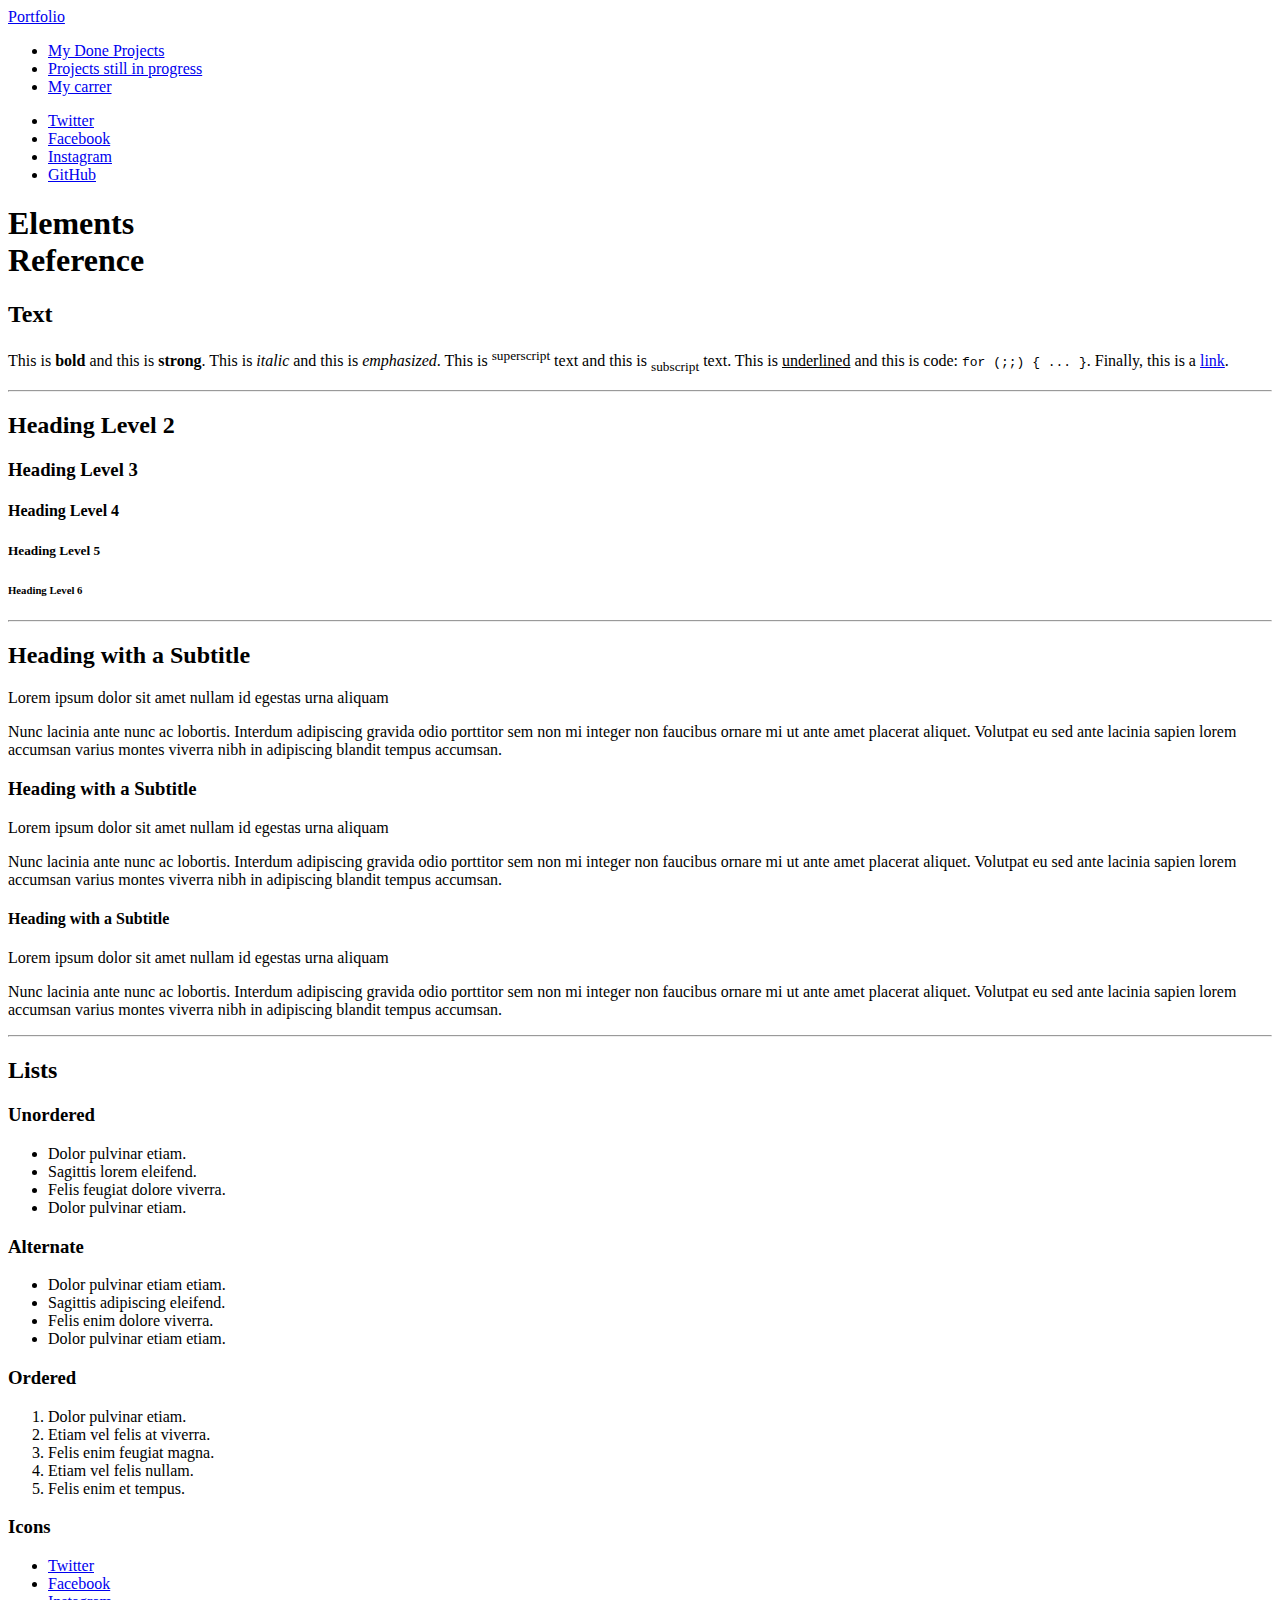
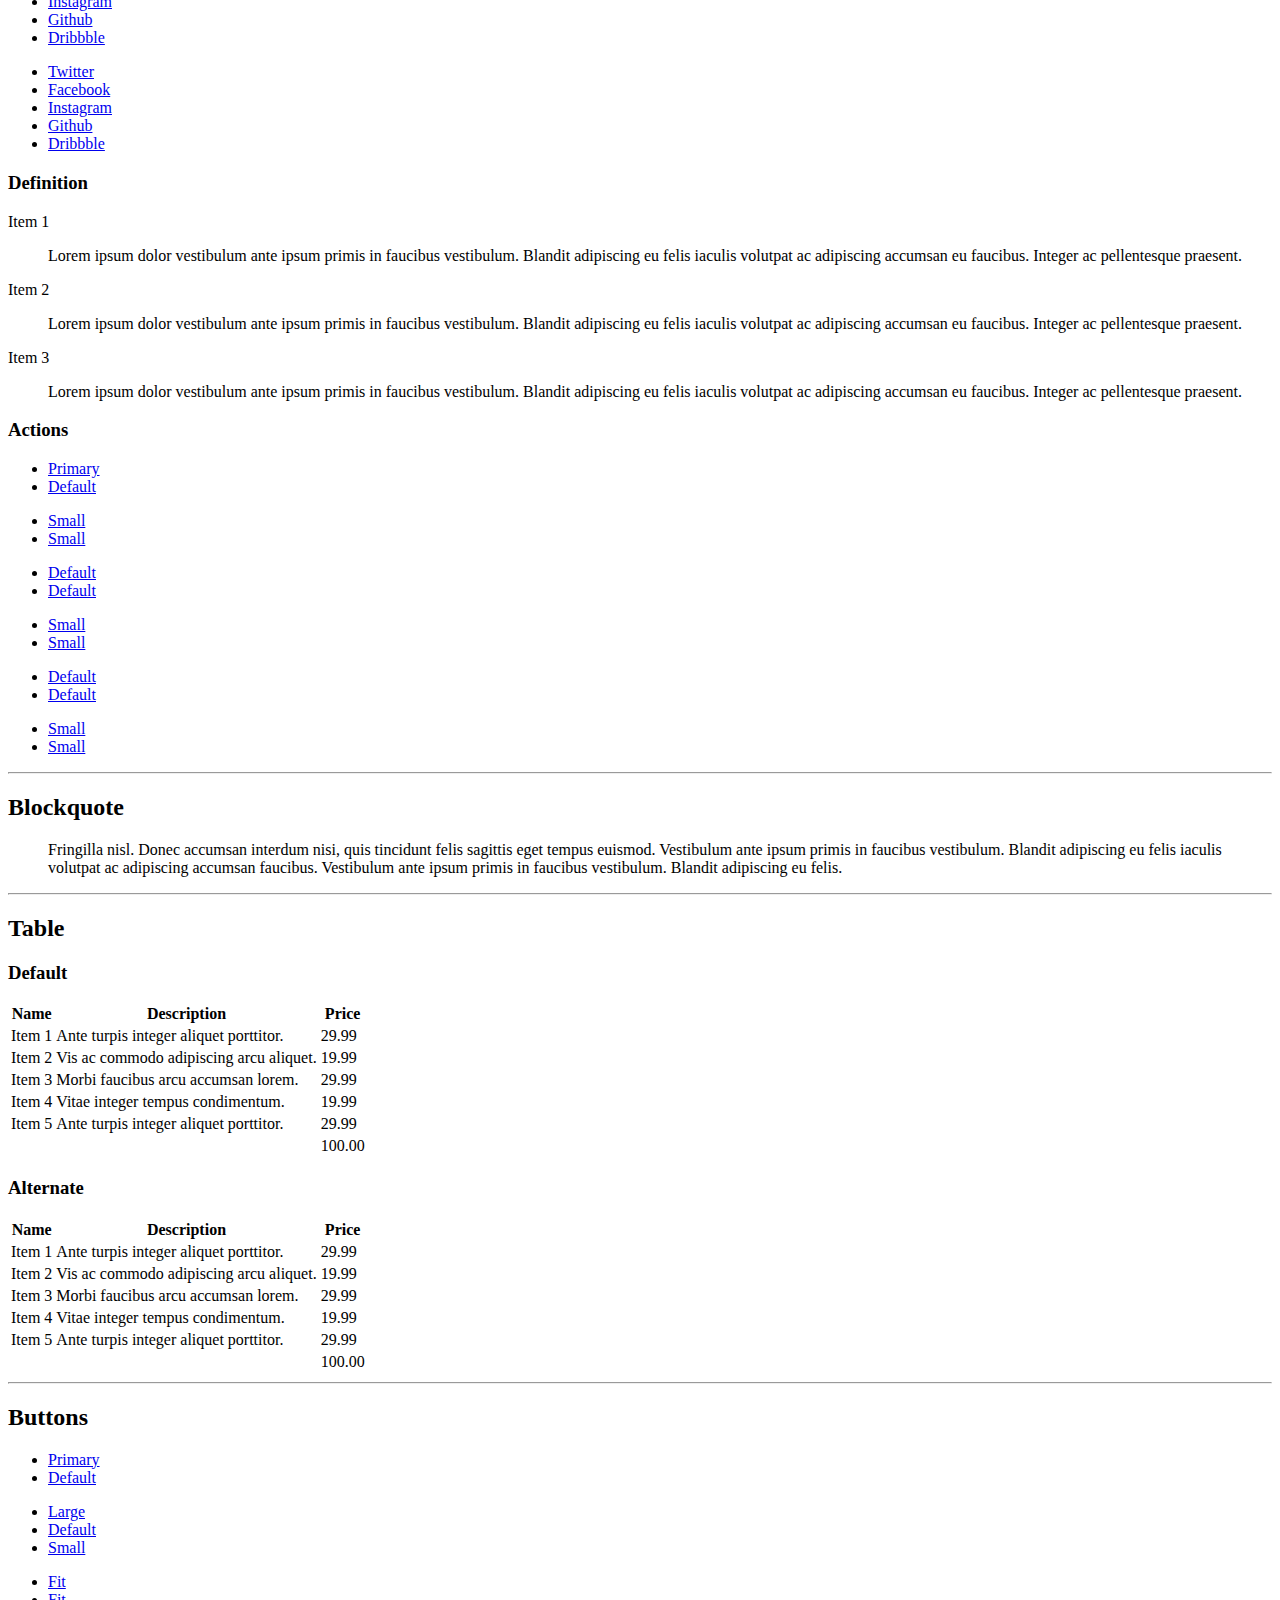
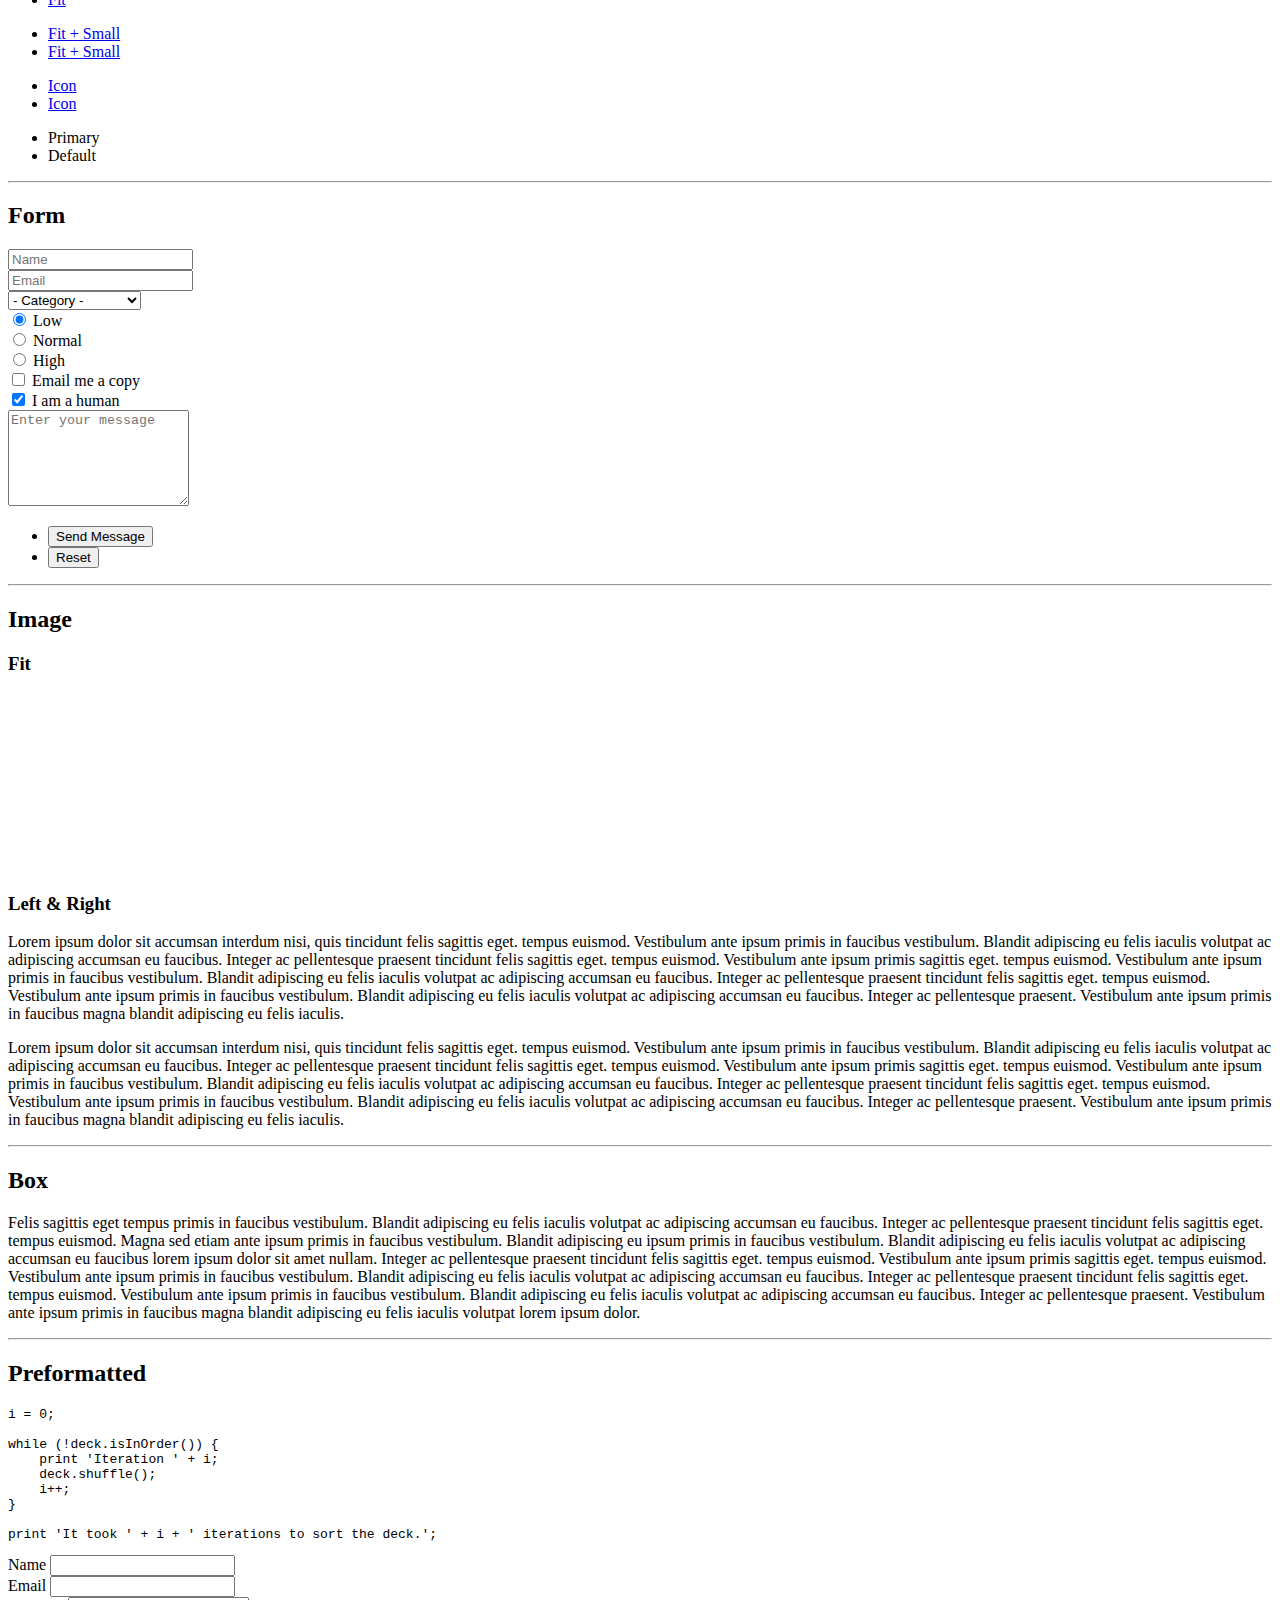
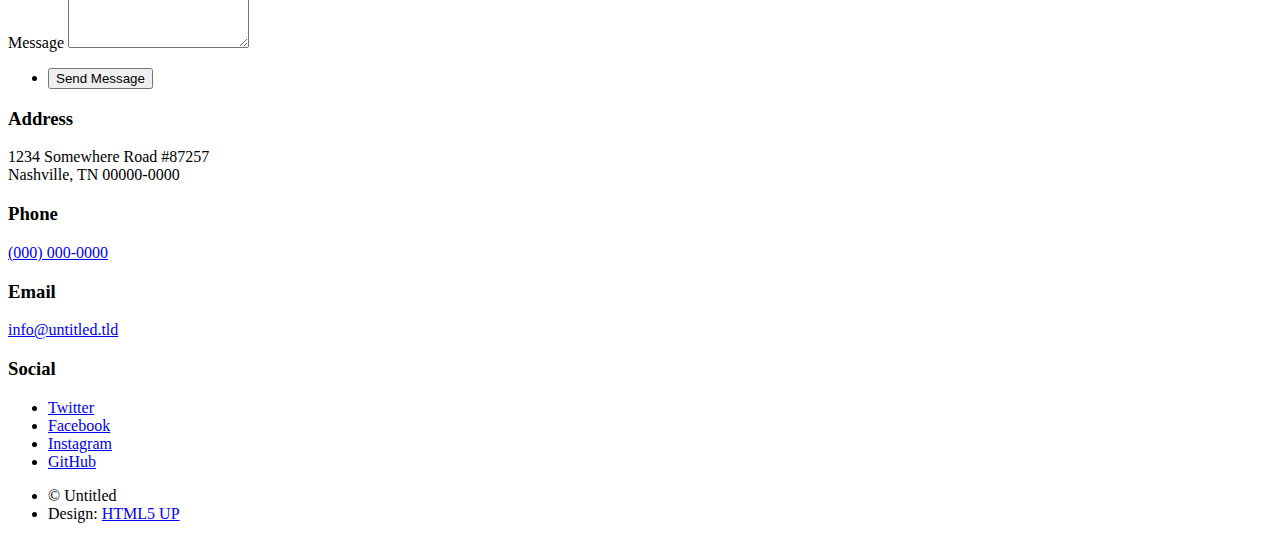
==== elements.html @ ae5d68a0 "11/18/2021" ====
<!DOCTYPE HTML>
<!--
	Massively by HTML5 UP
	html5up.net | @ajlkn
	Free for personal and commercial use under the CCA 3.0 license (html5up.net/license)
-->
<html>
	<head>
		<title>Elements Reference - Massively by HTML5 UP</title>
		<meta charset="utf-8" />
		<meta name="viewport" content="width=device-width, initial-scale=1, user-scalable=no" />
		<link rel="stylesheet" href="assets/css/main.css" />
		<noscript><link rel="stylesheet" href="assets/css/noscript.css" /></noscript>
	</head>
	<body class="is-preload">

		<!-- Wrapper -->
			<div id="wrapper">

				<!-- Header -->
					<header id="header">
						<a href="index.html" class="logo">Portfolio</a>
					</header>

				<!-- Nav -->
					<nav id="nav">
						<ul class="links">
							<li><a href="index.html">My Done Projects</a></li>
							<li><a href="generic.html">Projects still in progress</a></li>
							<li class="active"><a href="elements.html">My carrer</a></li>
						</ul>
						<ul class="icons">
							<li><a href="#" class="icon brands fa-twitter"><span class="label">Twitter</span></a></li>
							<li><a href="#" class="icon brands fa-facebook-f"><span class="label">Facebook</span></a></li>
							<li><a href="#" class="icon brands fa-instagram"><span class="label">Instagram</span></a></li>
							<li><a href="#" class="icon brands fa-github"><span class="label">GitHub</span></a></li>
						</ul>
					</nav>

				<!-- Main -->
					<div id="main">

						<!-- Post -->
							<section class="post">
								<header class="major">
									<h1>Elements<br />
									Reference</h1>
								</header>

								<!-- Text stuff -->
									<h2>Text</h2>
									<p>This is <b>bold</b> and this is <strong>strong</strong>. This is <i>italic</i> and this is <em>emphasized</em>.
									This is <sup>superscript</sup> text and this is <sub>subscript</sub> text.
									This is <u>underlined</u> and this is code: <code>for (;;) { ... }</code>.
									Finally, this is a <a href="#">link</a>.</p>
									<hr />
									<h2>Heading Level 2</h2>
									<h3>Heading Level 3</h3>
									<h4>Heading Level 4</h4>
									<h5>Heading Level 5</h5>
									<h6>Heading Level 6</h6>
									<hr />
									<header>
										<h2>Heading with a Subtitle</h2>
										<p>Lorem ipsum dolor sit amet nullam id egestas urna aliquam</p>
									</header>
									<p>Nunc lacinia ante nunc ac lobortis. Interdum adipiscing gravida odio porttitor sem non mi integer non faucibus ornare mi ut ante amet placerat aliquet. Volutpat eu sed ante lacinia sapien lorem accumsan varius montes viverra nibh in adipiscing blandit tempus accumsan.</p>
									<header>
										<h3>Heading with a Subtitle</h3>
										<p>Lorem ipsum dolor sit amet nullam id egestas urna aliquam</p>
									</header>
									<p>Nunc lacinia ante nunc ac lobortis. Interdum adipiscing gravida odio porttitor sem non mi integer non faucibus ornare mi ut ante amet placerat aliquet. Volutpat eu sed ante lacinia sapien lorem accumsan varius montes viverra nibh in adipiscing blandit tempus accumsan.</p>
									<header>
										<h4>Heading with a Subtitle</h4>
										<p>Lorem ipsum dolor sit amet nullam id egestas urna aliquam</p>
									</header>
									<p>Nunc lacinia ante nunc ac lobortis. Interdum adipiscing gravida odio porttitor sem non mi integer non faucibus ornare mi ut ante amet placerat aliquet. Volutpat eu sed ante lacinia sapien lorem accumsan varius montes viverra nibh in adipiscing blandit tempus accumsan.</p>

									<hr />

								<!-- Lists -->
									<h2>Lists</h2>
									<div class="row">
										<div class="col-6 col-12-small">

											<h3>Unordered</h3>
											<ul>
												<li>Dolor pulvinar etiam.</li>
												<li>Sagittis lorem eleifend.</li>
												<li>Felis feugiat dolore viverra.</li>
												<li>Dolor pulvinar etiam.</li>
											</ul>

											<h3>Alternate</h3>
											<ul class="alt">
												<li>Dolor pulvinar etiam etiam.</li>
												<li>Sagittis adipiscing eleifend.</li>
												<li>Felis enim dolore viverra.</li>
												<li>Dolor pulvinar etiam etiam.</li>
											</ul>

										</div>
										<div class="col-6 col-12-small">

											<h3>Ordered</h3>
											<ol>
												<li>Dolor pulvinar etiam.</li>
												<li>Etiam vel felis at viverra.</li>
												<li>Felis enim feugiat magna.</li>
												<li>Etiam vel felis nullam.</li>
												<li>Felis enim et tempus.</li>
											</ol>

											<h3>Icons</h3>
											<ul class="icons">
												<li><a href="#" class="icon brands fa-twitter"><span class="label">Twitter</span></a></li>
												<li><a href="#" class="icon brands fa-facebook-f"><span class="label">Facebook</span></a></li>
												<li><a href="#" class="icon brands fa-instagram"><span class="label">Instagram</span></a></li>
												<li><a href="#" class="icon brands fa-github"><span class="label">Github</span></a></li>
												<li><a href="#" class="icon brands fa-dribbble"><span class="label">Dribbble</span></a></li>
											</ul>
											<ul class="icons alt">
												<li><a href="#" class="icon brands alt fa-twitter"><span class="label">Twitter</span></a></li>
												<li><a href="#" class="icon brands alt fa-facebook-f"><span class="label">Facebook</span></a></li>
												<li><a href="#" class="icon brands alt fa-instagram"><span class="label">Instagram</span></a></li>
												<li><a href="#" class="icon brands alt fa-github"><span class="label">Github</span></a></li>
												<li><a href="#" class="icon brands alt fa-dribbble"><span class="label">Dribbble</span></a></li>
											</ul>

										</div>
									</div>
									<h3>Definition</h3>
									<dl>
										<dt>Item 1</dt>
										<dd>
											<p>Lorem ipsum dolor vestibulum ante ipsum primis in faucibus vestibulum. Blandit adipiscing eu felis iaculis volutpat ac adipiscing accumsan eu faucibus. Integer ac pellentesque praesent.</p>
										</dd>
										<dt>Item 2</dt>
										<dd>
											<p>Lorem ipsum dolor vestibulum ante ipsum primis in faucibus vestibulum. Blandit adipiscing eu felis iaculis volutpat ac adipiscing accumsan eu faucibus. Integer ac pellentesque praesent.</p>
										</dd>
										<dt>Item 3</dt>
										<dd>
											<p>Lorem ipsum dolor vestibulum ante ipsum primis in faucibus vestibulum. Blandit adipiscing eu felis iaculis volutpat ac adipiscing accumsan eu faucibus. Integer ac pellentesque praesent.</p>
										</dd>
									</dl>

									<h3>Actions</h3>
									<ul class="actions">
										<li><a href="#" class="button primary">Primary</a></li>
										<li><a href="#" class="button">Default</a></li>
									</ul>
									<ul class="actions small">
										<li><a href="#" class="button primary small">Small</a></li>
										<li><a href="#" class="button small">Small</a></li>
									</ul>
									<div class="row">
										<div class="col-6 col-12-small">
											<ul class="actions stacked">
												<li><a href="#" class="button primary">Default</a></li>
												<li><a href="#" class="button">Default</a></li>
											</ul>
										</div>
										<div class="col-6 col-12-small">
											<ul class="actions stacked">
												<li><a href="#" class="button primary small">Small</a></li>
												<li><a href="#" class="button small">Small</a></li>
											</ul>
										</div>
									</div>
									<div class="row">
										<div class="col-6 col-12-small">
											<ul class="actions stacked">
												<li><a href="#" class="button primary fit">Default</a></li>
												<li><a href="#" class="button fit">Default</a></li>
											</ul>
										</div>
										<div class="col-6 col-12-small">
											<ul class="actions stacked">
												<li><a href="#" class="button primary small fit">Small</a></li>
												<li><a href="#" class="button small fit">Small</a></li>
											</ul>
										</div>
									</div>

									<hr />

								<!-- Blockquote -->
									<h2>Blockquote</h2>
									<blockquote>Fringilla nisl. Donec accumsan interdum nisi, quis tincidunt felis sagittis eget tempus euismod. Vestibulum ante ipsum primis in faucibus vestibulum. Blandit adipiscing eu felis iaculis volutpat ac adipiscing accumsan faucibus. Vestibulum ante ipsum primis in faucibus vestibulum. Blandit adipiscing eu felis.</blockquote>

									<hr />

								<!-- Table -->
									<h2>Table</h2>

									<h3>Default</h3>
									<div class="table-wrapper">
										<table>
											<thead>
												<tr>
													<th>Name</th>
													<th>Description</th>
													<th>Price</th>
												</tr>
											</thead>
											<tbody>
												<tr>
													<td>Item 1</td>
													<td>Ante turpis integer aliquet porttitor.</td>
													<td>29.99</td>
												</tr>
												<tr>
													<td>Item 2</td>
													<td>Vis ac commodo adipiscing arcu aliquet.</td>
													<td>19.99</td>
												</tr>
												<tr>
													<td>Item 3</td>
													<td> Morbi faucibus arcu accumsan lorem.</td>
													<td>29.99</td>
												</tr>
												<tr>
													<td>Item 4</td>
													<td>Vitae integer tempus condimentum.</td>
													<td>19.99</td>
												</tr>
												<tr>
													<td>Item 5</td>
													<td>Ante turpis integer aliquet porttitor.</td>
													<td>29.99</td>
												</tr>
											</tbody>
											<tfoot>
												<tr>
													<td colspan="2"></td>
													<td>100.00</td>
												</tr>
											</tfoot>
										</table>
									</div>

									<h3>Alternate</h3>
									<div class="table-wrapper">
										<table class="alt">
											<thead>
												<tr>
													<th>Name</th>
													<th>Description</th>
													<th>Price</th>
												</tr>
											</thead>
											<tbody>
												<tr>
													<td>Item 1</td>
													<td>Ante turpis integer aliquet porttitor.</td>
													<td>29.99</td>
												</tr>
												<tr>
													<td>Item 2</td>
													<td>Vis ac commodo adipiscing arcu aliquet.</td>
													<td>19.99</td>
												</tr>
												<tr>
													<td>Item 3</td>
													<td> Morbi faucibus arcu accumsan lorem.</td>
													<td>29.99</td>
												</tr>
												<tr>
													<td>Item 4</td>
													<td>Vitae integer tempus condimentum.</td>
													<td>19.99</td>
												</tr>
												<tr>
													<td>Item 5</td>
													<td>Ante turpis integer aliquet porttitor.</td>
													<td>29.99</td>
												</tr>
											</tbody>
											<tfoot>
												<tr>
													<td colspan="2"></td>
													<td>100.00</td>
												</tr>
											</tfoot>
										</table>
									</div>

									<hr />

								<!-- Buttons -->
									<h2>Buttons</h2>
									<ul class="actions">
										<li><a href="#" class="button primary">Primary</a></li>
										<li><a href="#" class="button">Default</a></li>
									</ul>
									<ul class="actions">
										<li><a href="#" class="button primary large">Large</a></li>
										<li><a href="#" class="button">Default</a></li>
										<li><a href="#" class="button small">Small</a></li>
									</ul>
									<ul class="actions fit">
										<li><a href="#" class="button primary fit">Fit</a></li>
										<li><a href="#" class="button fit">Fit</a></li>
									</ul>
									<ul class="actions fit small">
										<li><a href="#" class="button primary fit small">Fit + Small</a></li>
										<li><a href="#" class="button fit small">Fit + Small</a></li>
									</ul>
									<ul class="actions">
										<li><a href="#" class="button primary icon solid fa-search">Icon</a></li>
										<li><a href="#" class="button icon solid fa-download">Icon</a></li>
									</ul>
									<ul class="actions">
										<li><span class="button primary disabled">Primary</span></li>
										<li><span class="button disabled">Default</span></li>
									</ul>

									<hr />

								<!-- Form -->
									<h2>Form</h2>

									<form method="post" action="#">
										<div class="row gtr-uniform">
											<div class="col-6 col-12-xsmall">
												<input type="text" name="demo-name" id="demo-name" value="" placeholder="Name" />
											</div>
											<div class="col-6 col-12-xsmall">
												<input type="email" name="demo-email" id="demo-email" value="" placeholder="Email" />
											</div>
											<!-- Break -->
											<div class="col-12">
												<select name="demo-category" id="demo-category">
													<option value="">- Category -</option>
													<option value="1">Manufacturing</option>
													<option value="1">Shipping</option>
													<option value="1">Administration</option>
													<option value="1">Human Resources</option>
												</select>
											</div>
											<!-- Break -->
											<div class="col-4 col-12-small">
												<input type="radio" id="demo-priority-low" name="demo-priority" checked>
												<label for="demo-priority-low">Low</label>
											</div>
											<div class="col-4 col-12-small">
												<input type="radio" id="demo-priority-normal" name="demo-priority">
												<label for="demo-priority-normal">Normal</label>
											</div>
											<div class="col-4 col-12-small">
												<input type="radio" id="demo-priority-high" name="demo-priority">
												<label for="demo-priority-high">High</label>
											</div>
											<!-- Break -->
											<div class="col-6 col-12-small">
												<input type="checkbox" id="demo-copy" name="demo-copy">
												<label for="demo-copy">Email me a copy</label>
											</div>
											<div class="col-6 col-12-small">
												<input type="checkbox" id="demo-human" name="demo-human" checked>
												<label for="demo-human">I am a human</label>
											</div>
											<!-- Break -->
											<div class="col-12">
												<textarea name="demo-message" id="demo-message" placeholder="Enter your message" rows="6"></textarea>
											</div>
											<!-- Break -->
											<div class="col-12">
												<ul class="actions">
													<li><input type="submit" value="Send Message" class="primary" /></li>
													<li><input type="reset" value="Reset" /></li>
												</ul>
											</div>
										</div>
									</form>

									<hr />

								<!-- Image -->
									<h2>Image</h2>

									<h3>Fit</h3>
									<span class="image fit"><img src="images/pic01.jpg" alt="" /></span>
									<div class="box alt">
										<div class="row gtr-50 gtr-uniform">
											<div class="col-4"><span class="image fit"><img src="images/pic02.jpg" alt="" /></span></div>
											<div class="col-4"><span class="image fit"><img src="images/pic03.jpg" alt="" /></span></div>
											<div class="col-4"><span class="image fit"><img src="images/pic04.jpg" alt="" /></span></div>
											<!-- Break -->
											<div class="col-4"><span class="image fit"><img src="images/pic04.jpg" alt="" /></span></div>
											<div class="col-4"><span class="image fit"><img src="images/pic02.jpg" alt="" /></span></div>
											<div class="col-4"><span class="image fit"><img src="images/pic03.jpg" alt="" /></span></div>
											<!-- Break -->
											<div class="col-4"><span class="image fit"><img src="images/pic03.jpg" alt="" /></span></div>
											<div class="col-4"><span class="image fit"><img src="images/pic04.jpg" alt="" /></span></div>
											<div class="col-4"><span class="image fit"><img src="images/pic02.jpg" alt="" /></span></div>
										</div>
									</div>

									<h3>Left &amp; Right</h3>
									<p><span class="image left"><img src="images/pic08.jpg" alt="" /></span>Lorem ipsum dolor sit accumsan interdum nisi, quis tincidunt felis sagittis eget. tempus euismod. Vestibulum ante ipsum primis in faucibus vestibulum. Blandit adipiscing eu felis iaculis volutpat ac adipiscing accumsan eu faucibus. Integer ac pellentesque praesent tincidunt felis sagittis eget. tempus euismod. Vestibulum ante ipsum primis sagittis eget. tempus euismod. Vestibulum ante ipsum primis in faucibus vestibulum. Blandit adipiscing eu felis iaculis volutpat ac adipiscing accumsan eu faucibus. Integer ac pellentesque praesent tincidunt felis sagittis eget. tempus euismod. Vestibulum ante ipsum primis in faucibus vestibulum. Blandit adipiscing eu felis iaculis volutpat ac adipiscing accumsan eu faucibus. Integer ac pellentesque praesent. Vestibulum ante ipsum primis in faucibus magna blandit adipiscing eu felis iaculis.</p>
									<p><span class="image right"><img src="images/pic09.jpg" alt="" /></span>Lorem ipsum dolor sit accumsan interdum nisi, quis tincidunt felis sagittis eget. tempus euismod. Vestibulum ante ipsum primis in faucibus vestibulum. Blandit adipiscing eu felis iaculis volutpat ac adipiscing accumsan eu faucibus. Integer ac pellentesque praesent tincidunt felis sagittis eget. tempus euismod. Vestibulum ante ipsum primis sagittis eget. tempus euismod. Vestibulum ante ipsum primis in faucibus vestibulum. Blandit adipiscing eu felis iaculis volutpat ac adipiscing accumsan eu faucibus. Integer ac pellentesque praesent tincidunt felis sagittis eget. tempus euismod. Vestibulum ante ipsum primis in faucibus vestibulum. Blandit adipiscing eu felis iaculis volutpat ac adipiscing accumsan eu faucibus. Integer ac pellentesque praesent. Vestibulum ante ipsum primis in faucibus magna blandit adipiscing eu felis iaculis.</p>

									<hr />

								<!-- Box -->
									<h2>Box</h2>
									<div class="box">
										<p>Felis sagittis eget tempus primis in faucibus vestibulum. Blandit adipiscing eu felis iaculis volutpat ac adipiscing accumsan eu faucibus. Integer ac pellentesque praesent tincidunt felis sagittis eget. tempus euismod. Magna sed etiam ante ipsum primis in faucibus vestibulum. Blandit adipiscing eu ipsum primis in faucibus vestibulum. Blandit adipiscing eu felis iaculis volutpat ac adipiscing accumsan eu faucibus lorem ipsum dolor sit amet nullam. Integer ac pellentesque praesent tincidunt felis sagittis eget. tempus euismod. Vestibulum ante ipsum primis sagittis eget. tempus euismod. Vestibulum ante ipsum primis in faucibus vestibulum. Blandit adipiscing eu felis iaculis volutpat ac adipiscing accumsan eu faucibus. Integer ac pellentesque praesent tincidunt felis sagittis eget. tempus euismod. Vestibulum ante ipsum primis in faucibus vestibulum. Blandit adipiscing eu felis iaculis volutpat ac adipiscing accumsan eu faucibus. Integer ac pellentesque praesent. Vestibulum ante ipsum primis in faucibus magna blandit adipiscing eu felis iaculis volutpat lorem ipsum dolor.</p>
									</div>

									<hr />

								<!-- Preformatted Code -->
									<h2>Preformatted</h2>
									<pre><code>i = 0;

while (!deck.isInOrder()) {
    print 'Iteration ' + i;
    deck.shuffle();
    i++;
}

print 'It took ' + i + ' iterations to sort the deck.';
</code></pre>

							</section>

					</div>

				<!-- Footer -->
					<footer id="footer">
						<section>
							<form method="post" action="#">
								<div class="fields">
									<div class="field">
										<label for="name">Name</label>
										<input type="text" name="name" id="name" />
									</div>
									<div class="field">
										<label for="email">Email</label>
										<input type="text" name="email" id="email" />
									</div>
									<div class="field">
										<label for="message">Message</label>
										<textarea name="message" id="message" rows="3"></textarea>
									</div>
								</div>
								<ul class="actions">
									<li><input type="submit" value="Send Message" /></li>
								</ul>
							</form>
						</section>
						<section class="split contact">
							<section class="alt">
								<h3>Address</h3>
								<p>1234 Somewhere Road #87257<br />
								Nashville, TN 00000-0000</p>
							</section>
							<section>
								<h3>Phone</h3>
								<p><a href="#">(000) 000-0000</a></p>
							</section>
							<section>
								<h3>Email</h3>
								<p><a href="#">info@untitled.tld</a></p>
							</section>
							<section>
								<h3>Social</h3>
								<ul class="icons alt">
									<li><a href="#" class="icon brands alt fa-twitter"><span class="label">Twitter</span></a></li>
									<li><a href="#" class="icon brands alt fa-facebook-f"><span class="label">Facebook</span></a></li>
									<li><a href="#" class="icon brands alt fa-instagram"><span class="label">Instagram</span></a></li>
									<li><a href="#" class="icon brands alt fa-github"><span class="label">GitHub</span></a></li>
								</ul>
							</section>
						</section>
					</footer>

				<!-- Copyright -->
					<div id="copyright">
						<ul><li>&copy; Untitled</li><li>Design: <a href="https://html5up.net">HTML5 UP</a></li></ul>
					</div>

			</div>

		<!-- Scripts -->
			<script src="assets/js/jquery.min.js"></script>
			<script src="assets/js/jquery.scrollex.min.js"></script>
			<script src="assets/js/jquery.scrolly.min.js"></script>
			<script src="assets/js/browser.min.js"></script>
			<script src="assets/js/breakpoints.min.js"></script>
			<script src="assets/js/util.js"></script>
			<script src="assets/js/main.js"></script>

	</body>
</html>
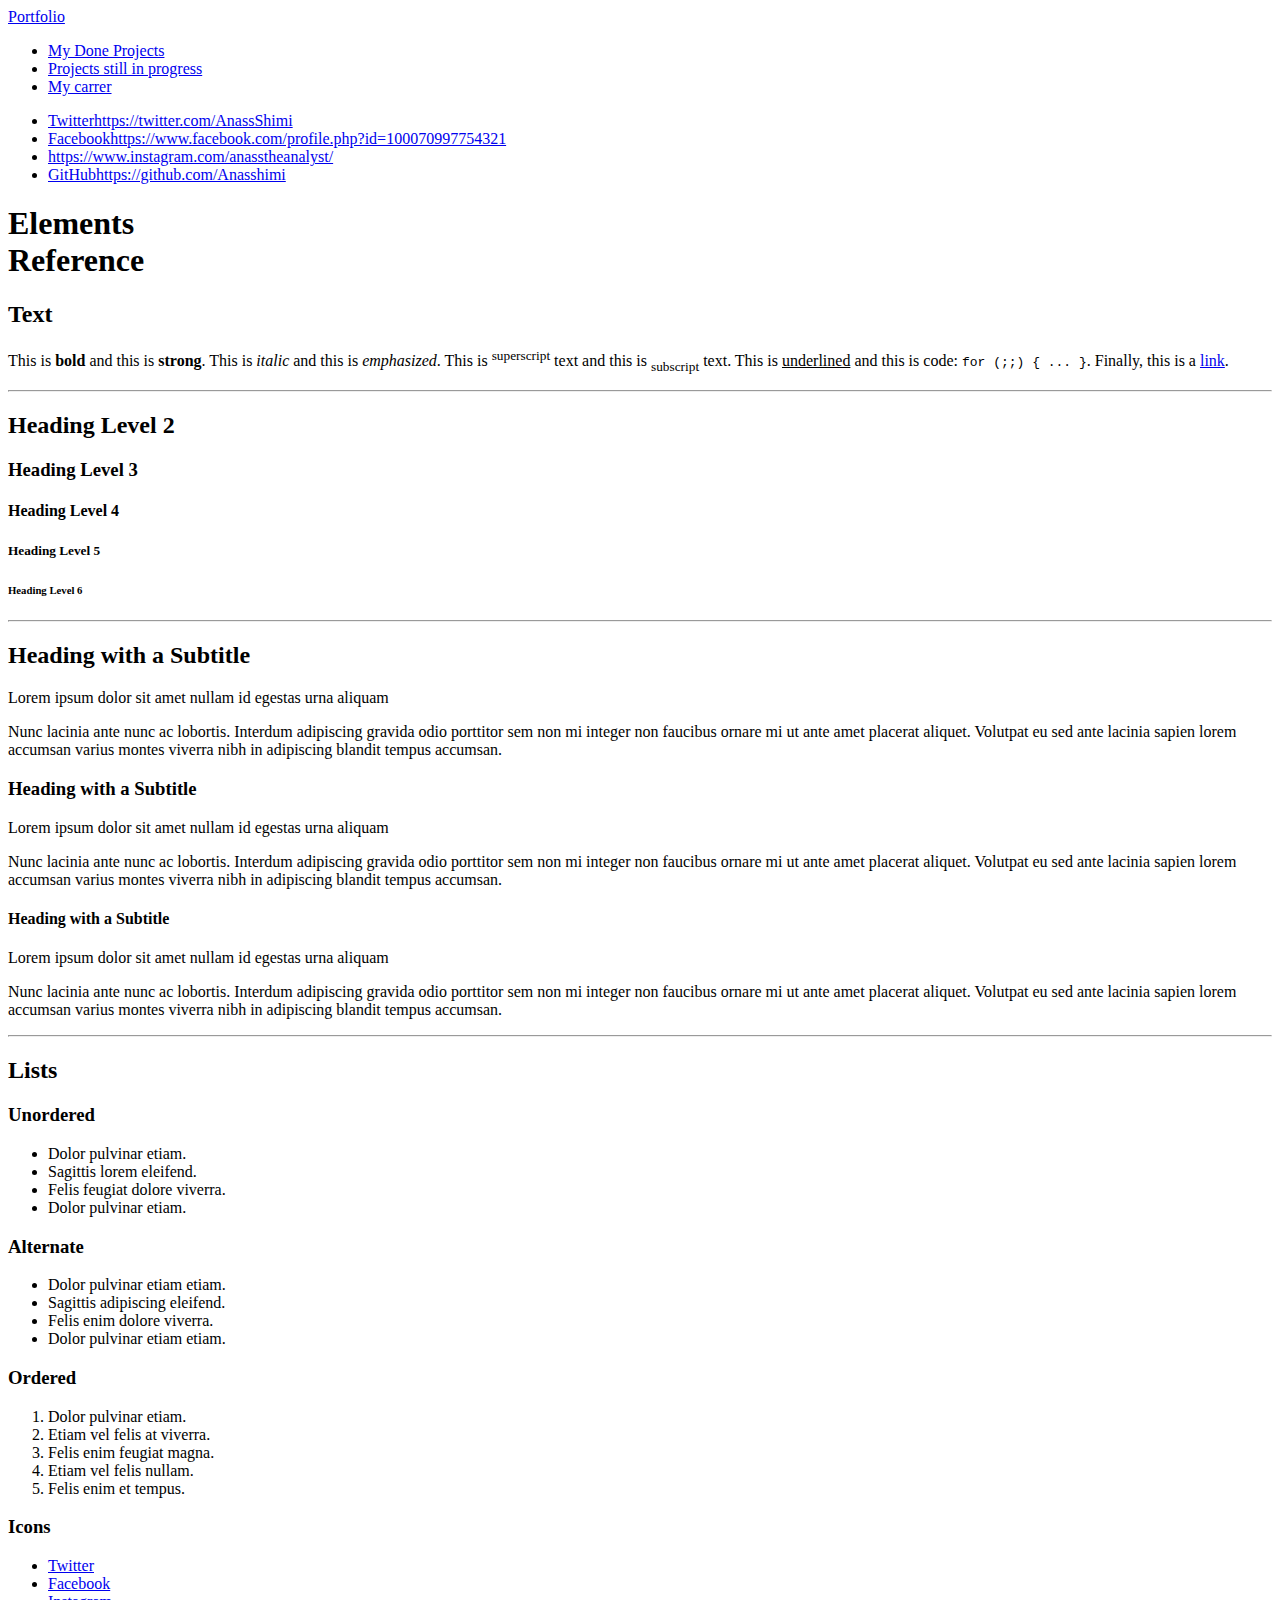
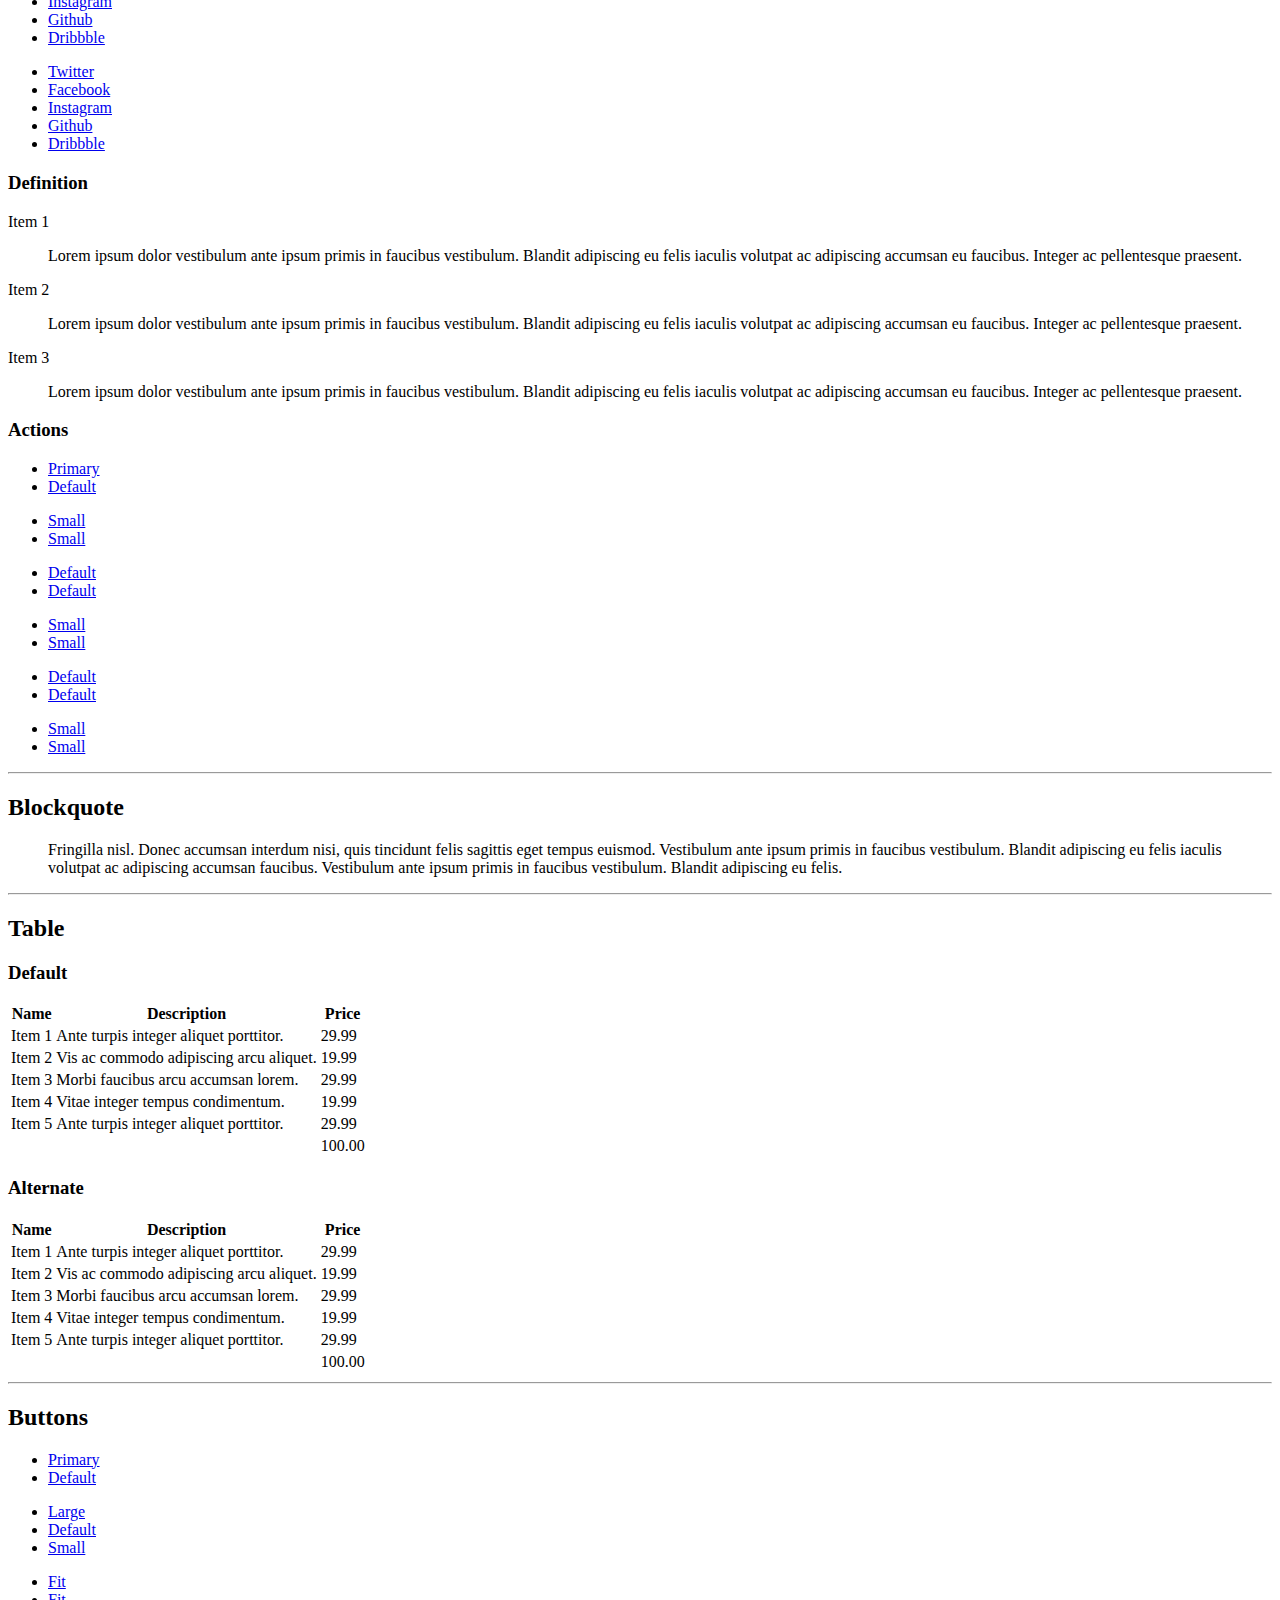
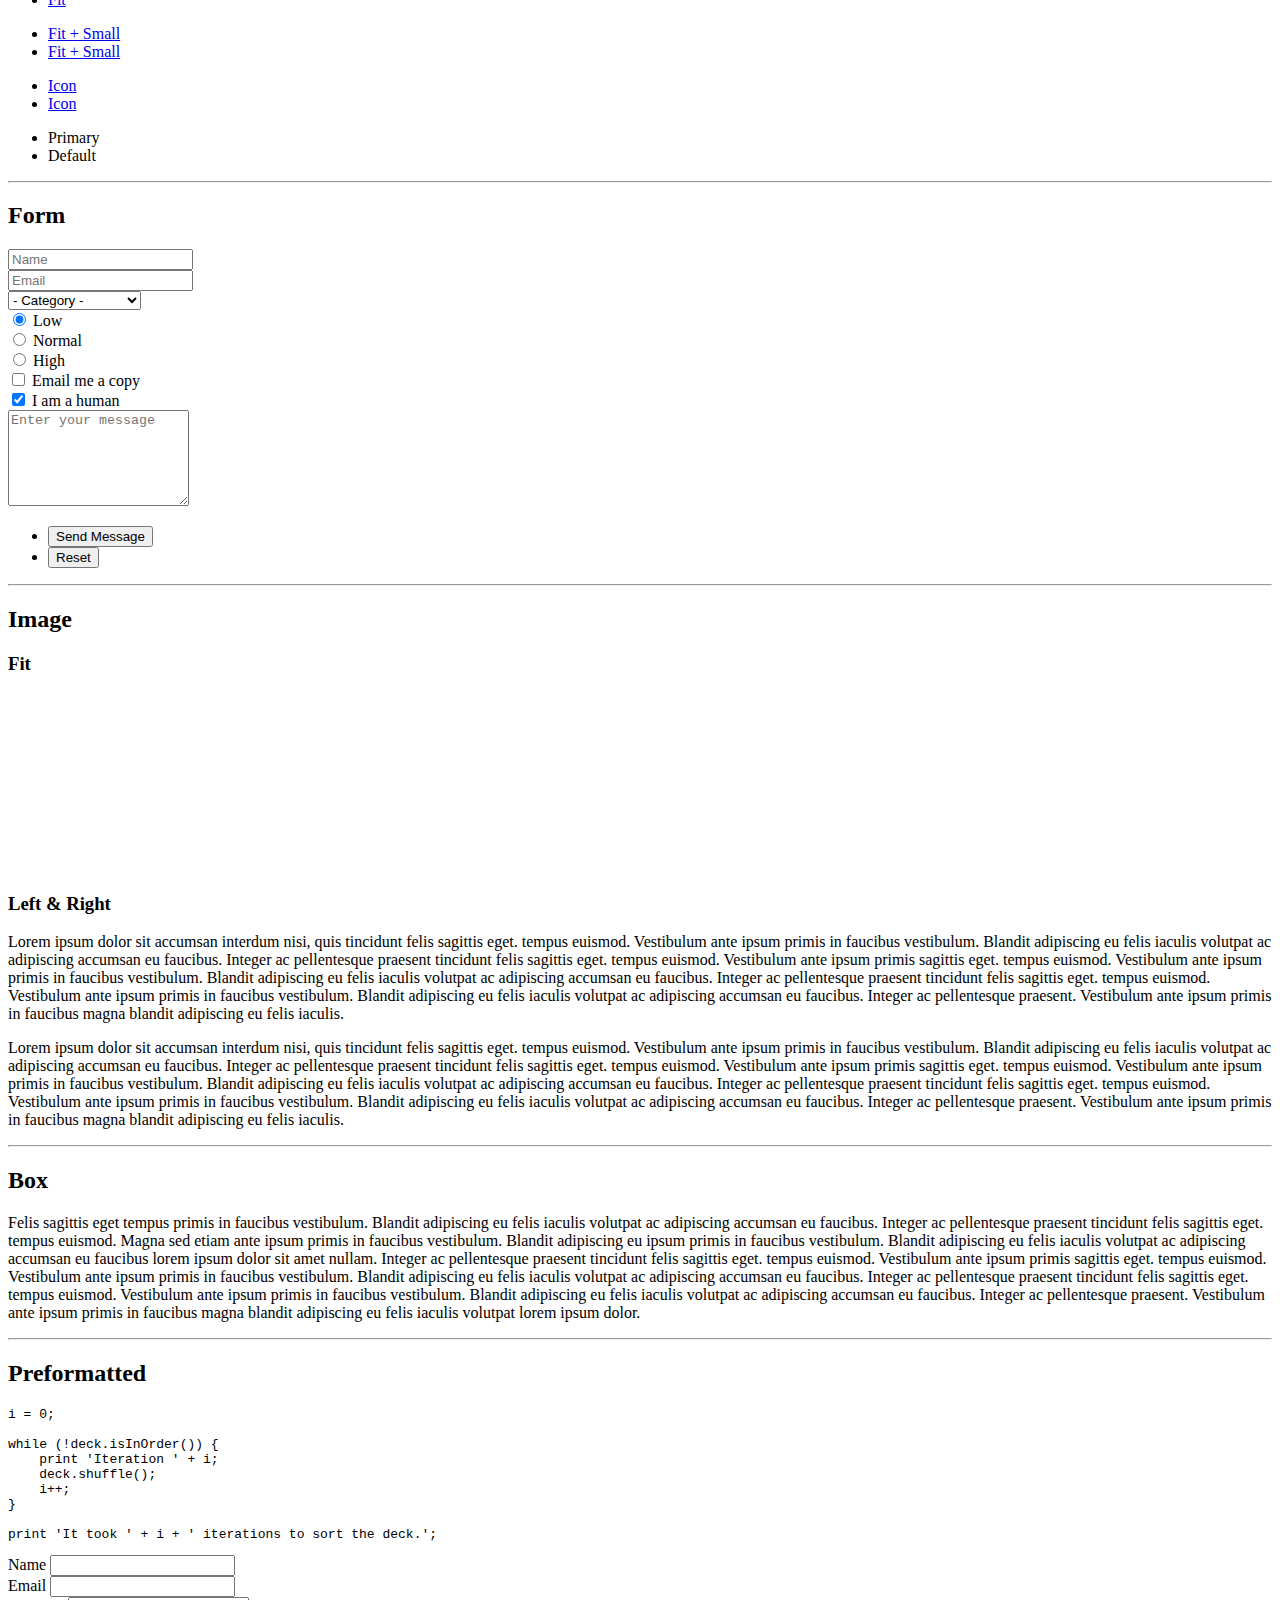
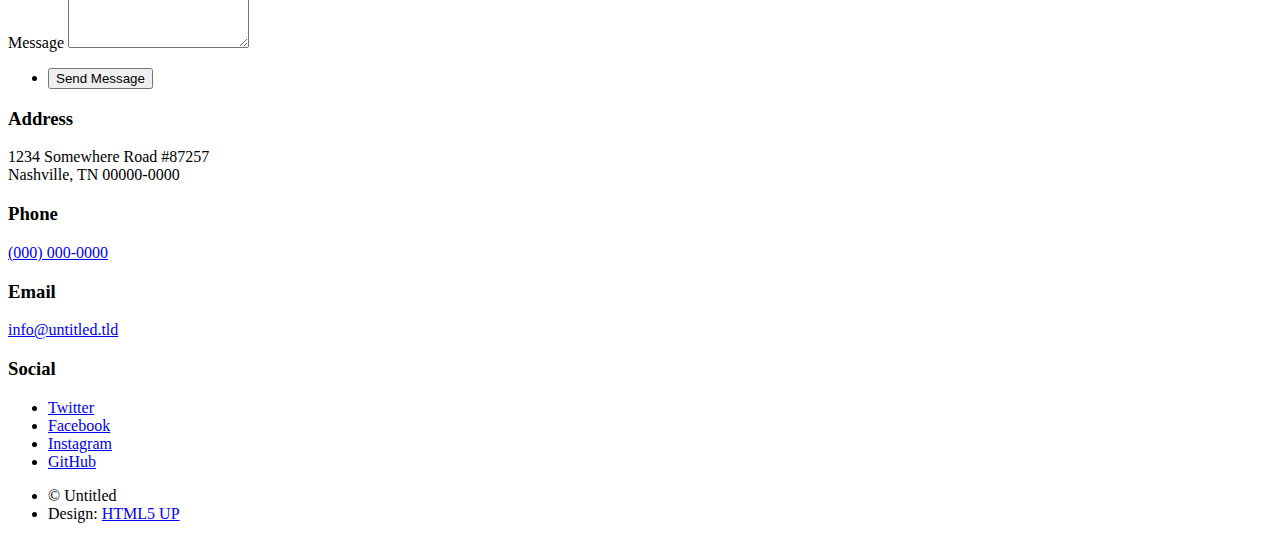
==== commit a059143b: "new changes" ====
--- a/elements.html
+++ b/elements.html
@@ -30,10 +30,10 @@
 							<li class="active"><a href="elements.html">My carrer</a></li>
 						</ul>
 						<ul class="icons">
-							<li><a href="#" class="icon brands fa-twitter"><span class="label">Twitter</span></a></li>
-							<li><a href="#" class="icon brands fa-facebook-f"><span class="label">Facebook</span></a></li>
-							<li><a href="#" class="icon brands fa-instagram"><span class="label">Instagram</span></a></li>
-							<li><a href="#" class="icon brands fa-github"><span class="label">GitHub</span></a></li>
+							<li><a href="#" class="icon brands fa-twitter"><span class="label">Twitter</span>https://twitter.com/AnassShimi</a></li>
+							<li><a href="#" class="icon brands fa-facebook-f"><span class="label">Facebook</span>https://www.facebook.com/profile.php?id=100070997754321</a></li>
+							<li><a href="#" class="icon brands fa-instagram"><span class="label">https://www.instagram.com/anasstheanalyst/</span></a></li>
+							<li><a href="#" class="icon brands fa-github"><span class="label">GitHub</span>https://github.com/Anasshimi</a></li>
 						</ul>
 					</nav>
 
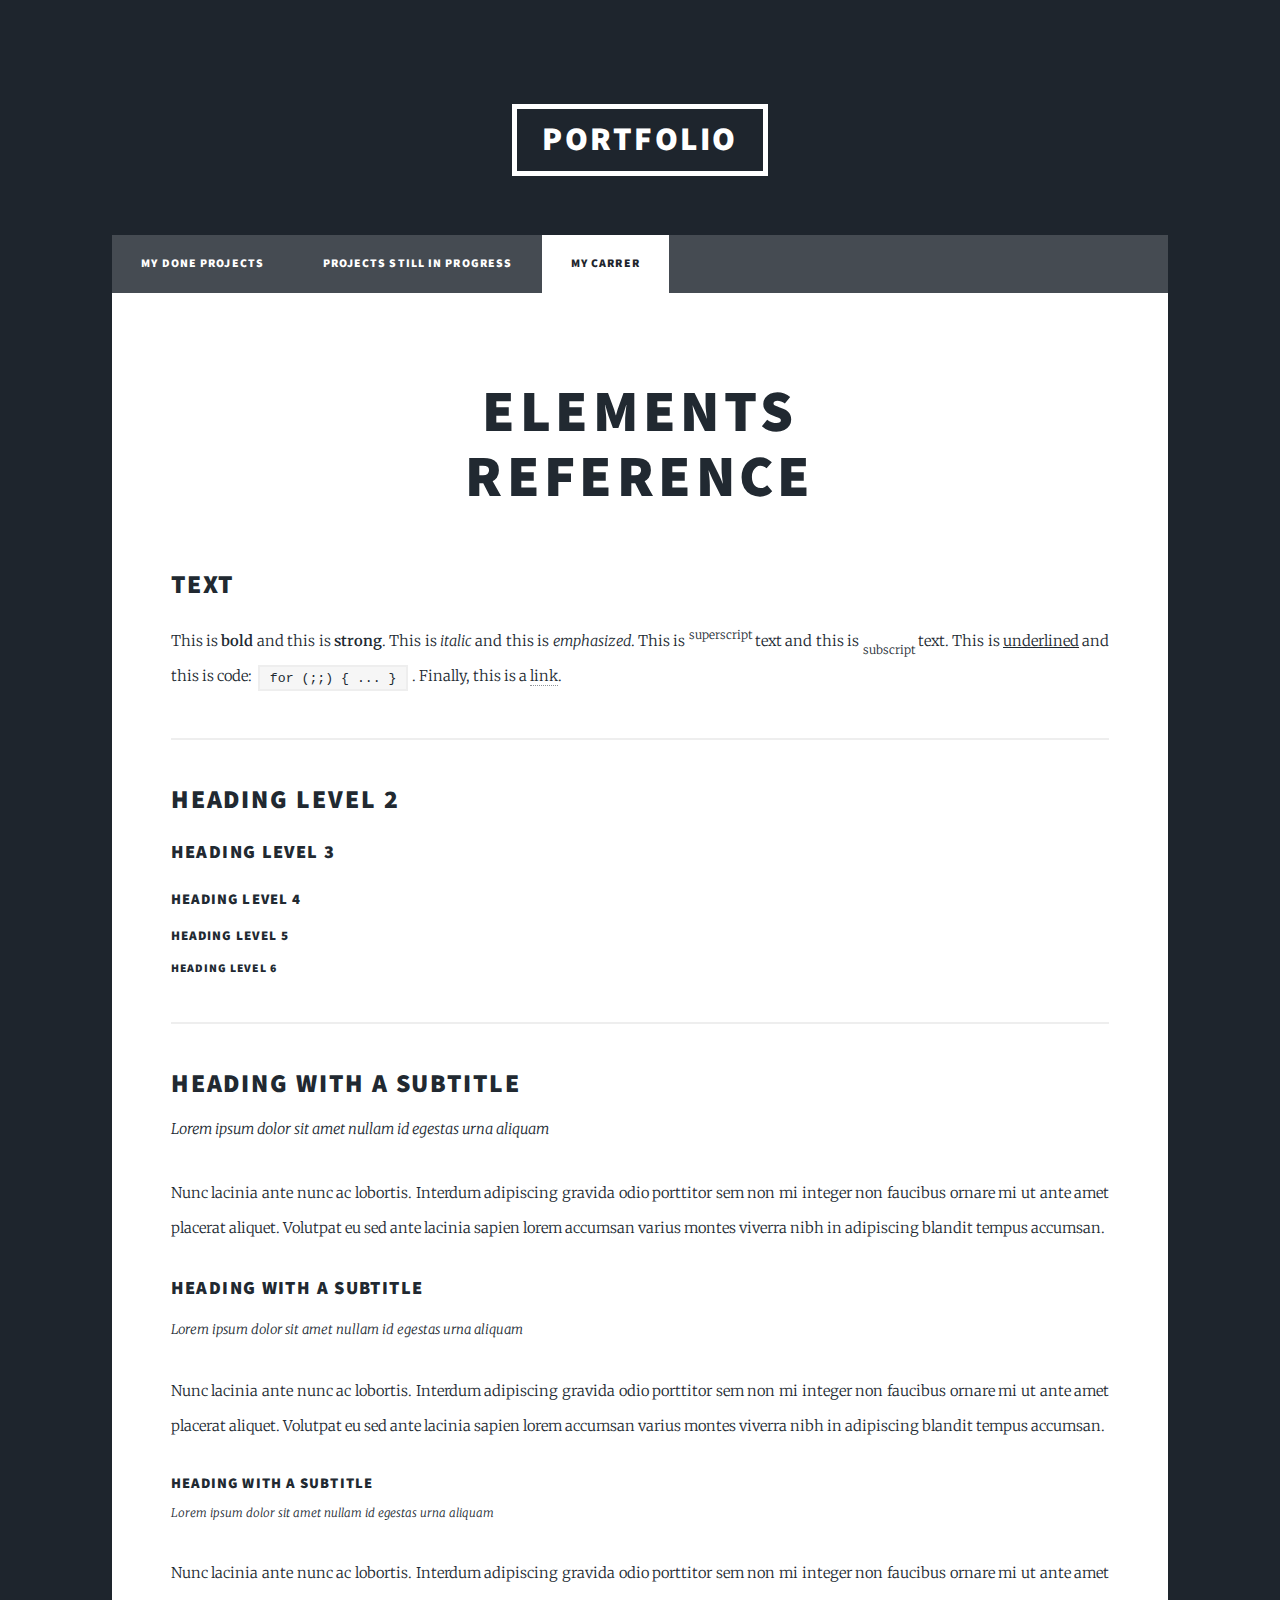
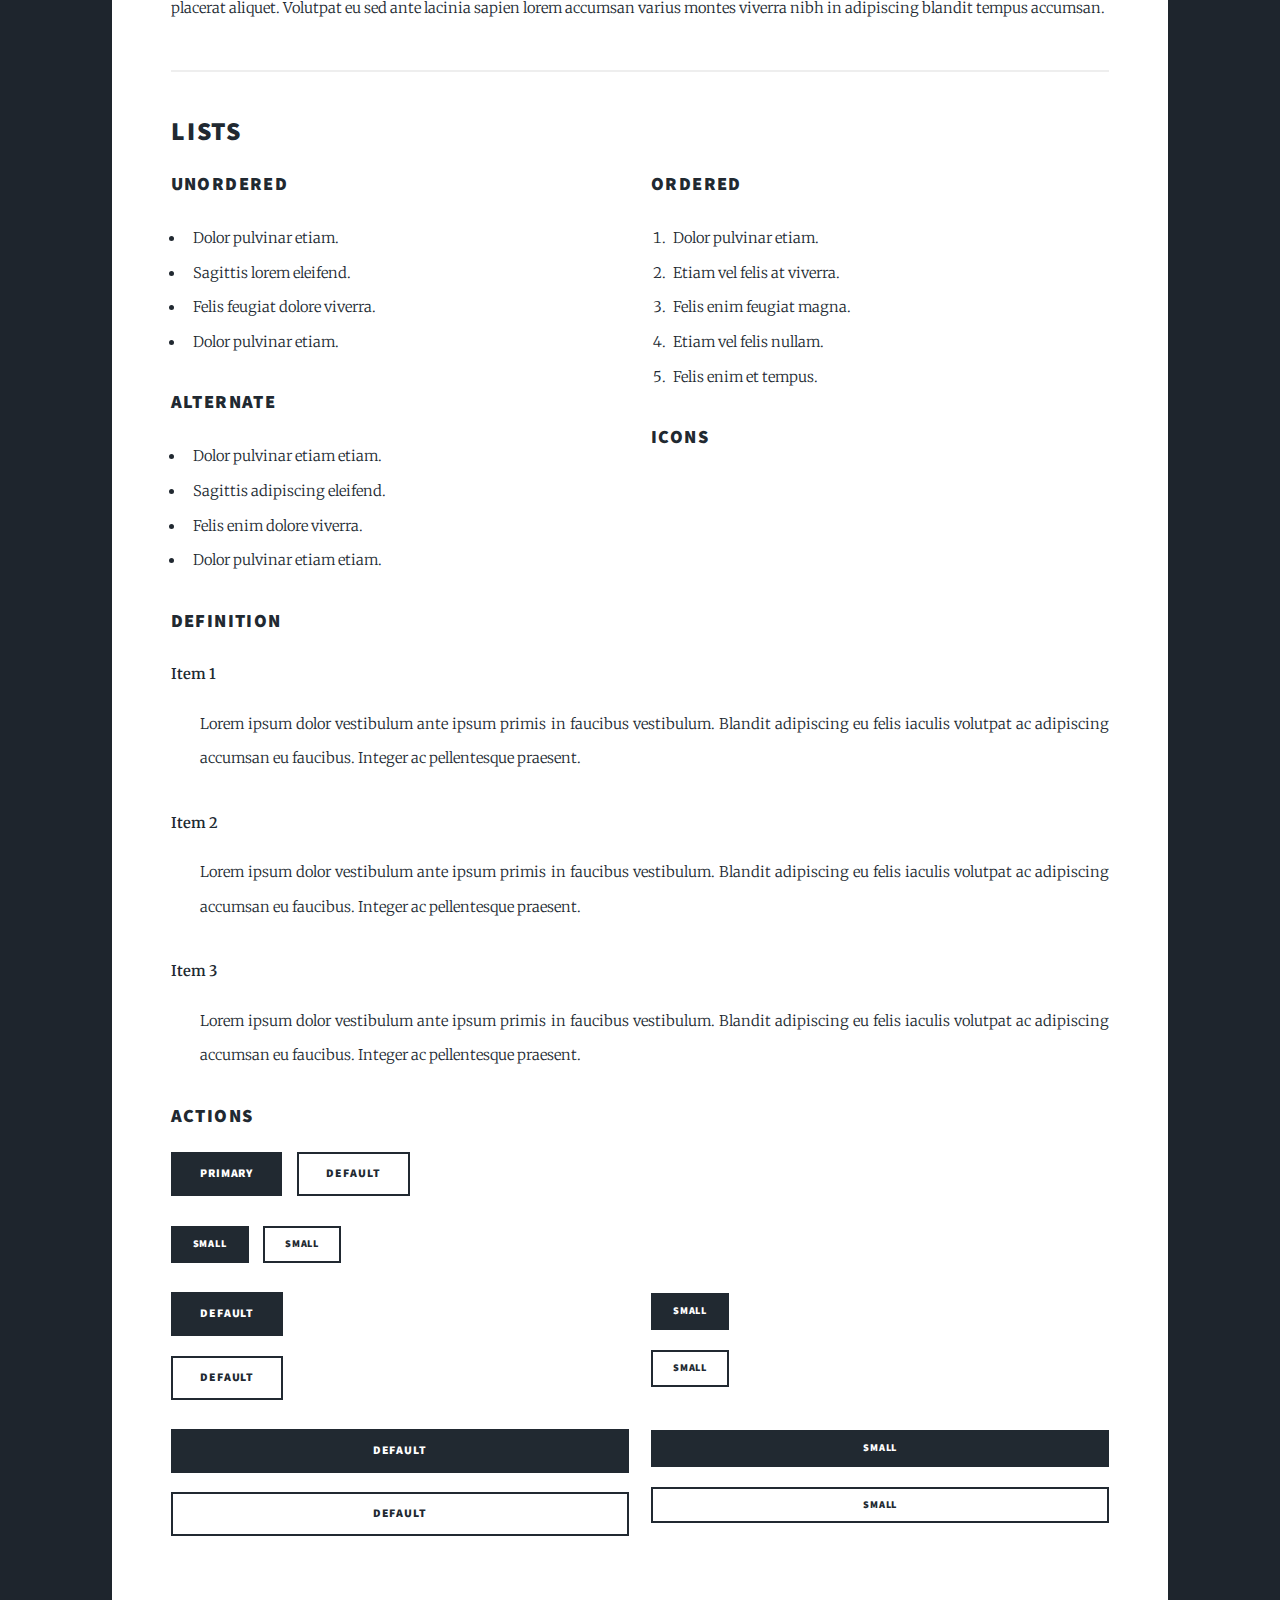
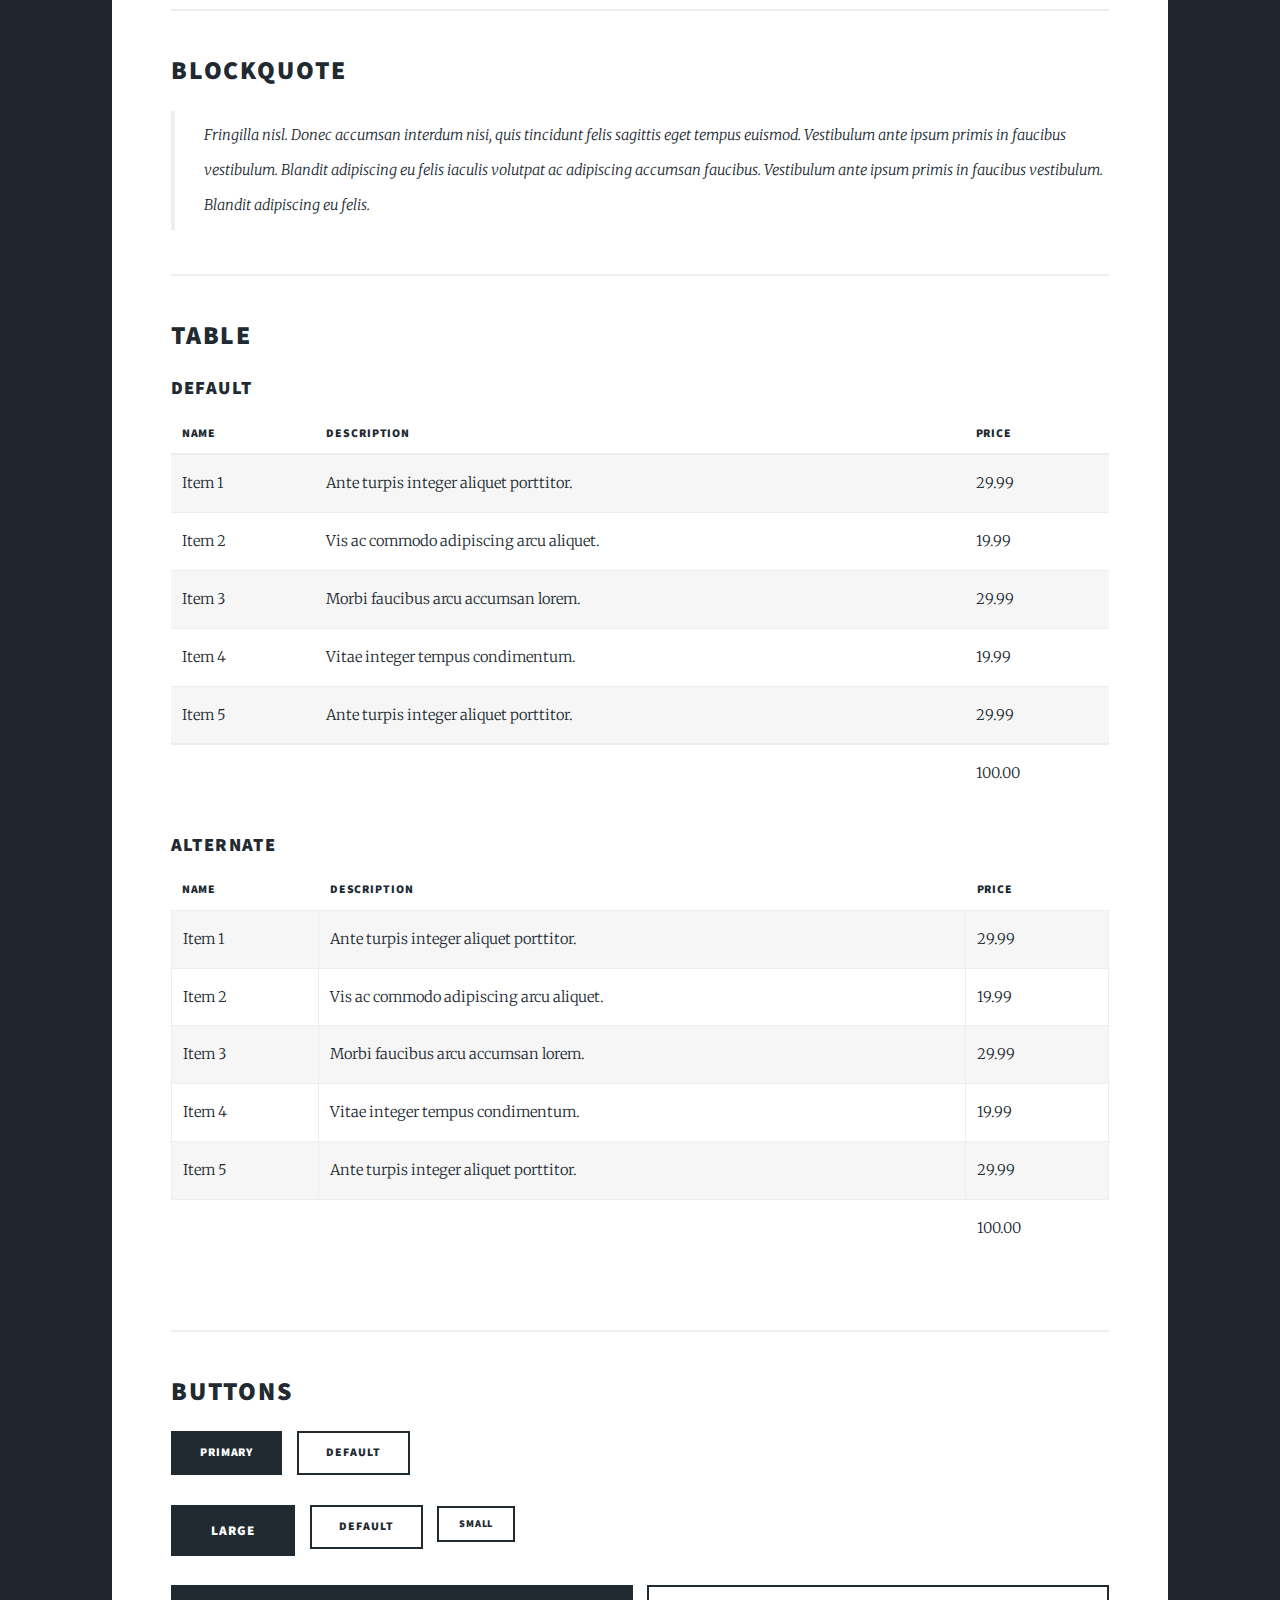
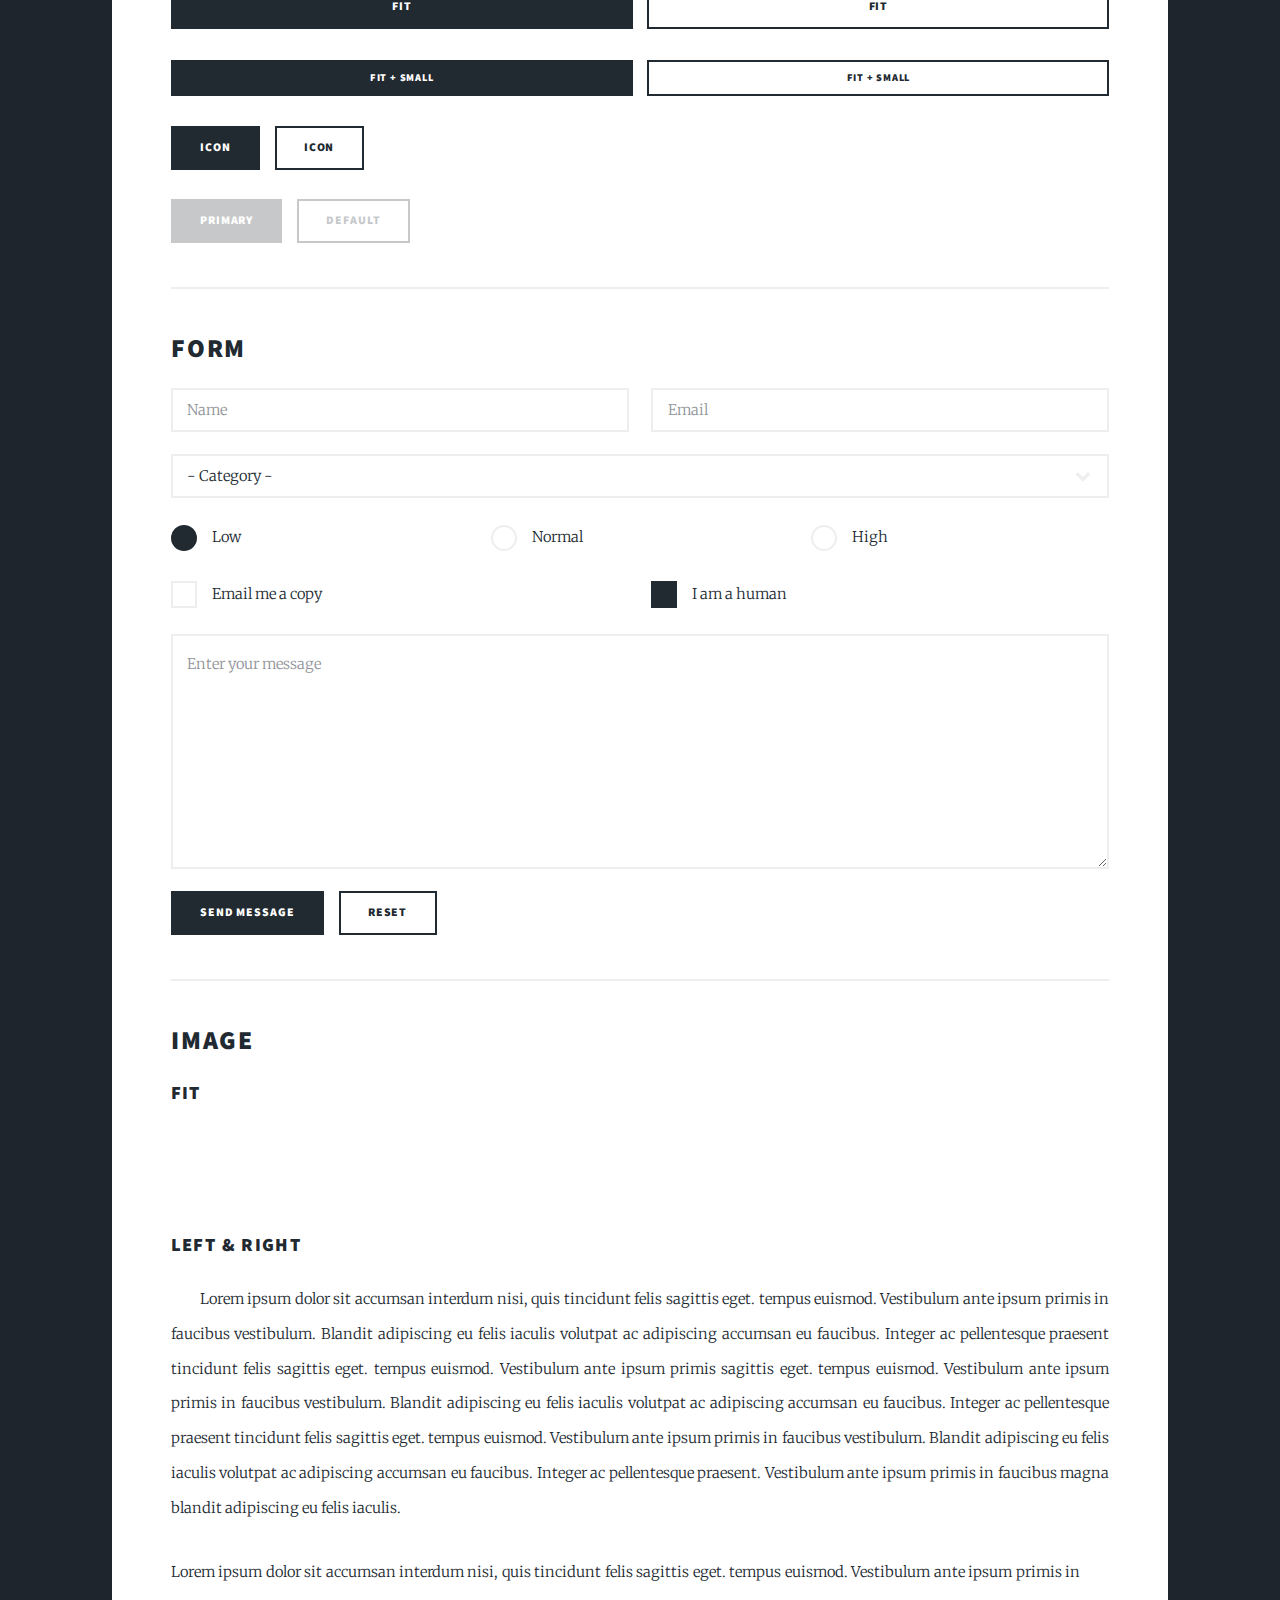
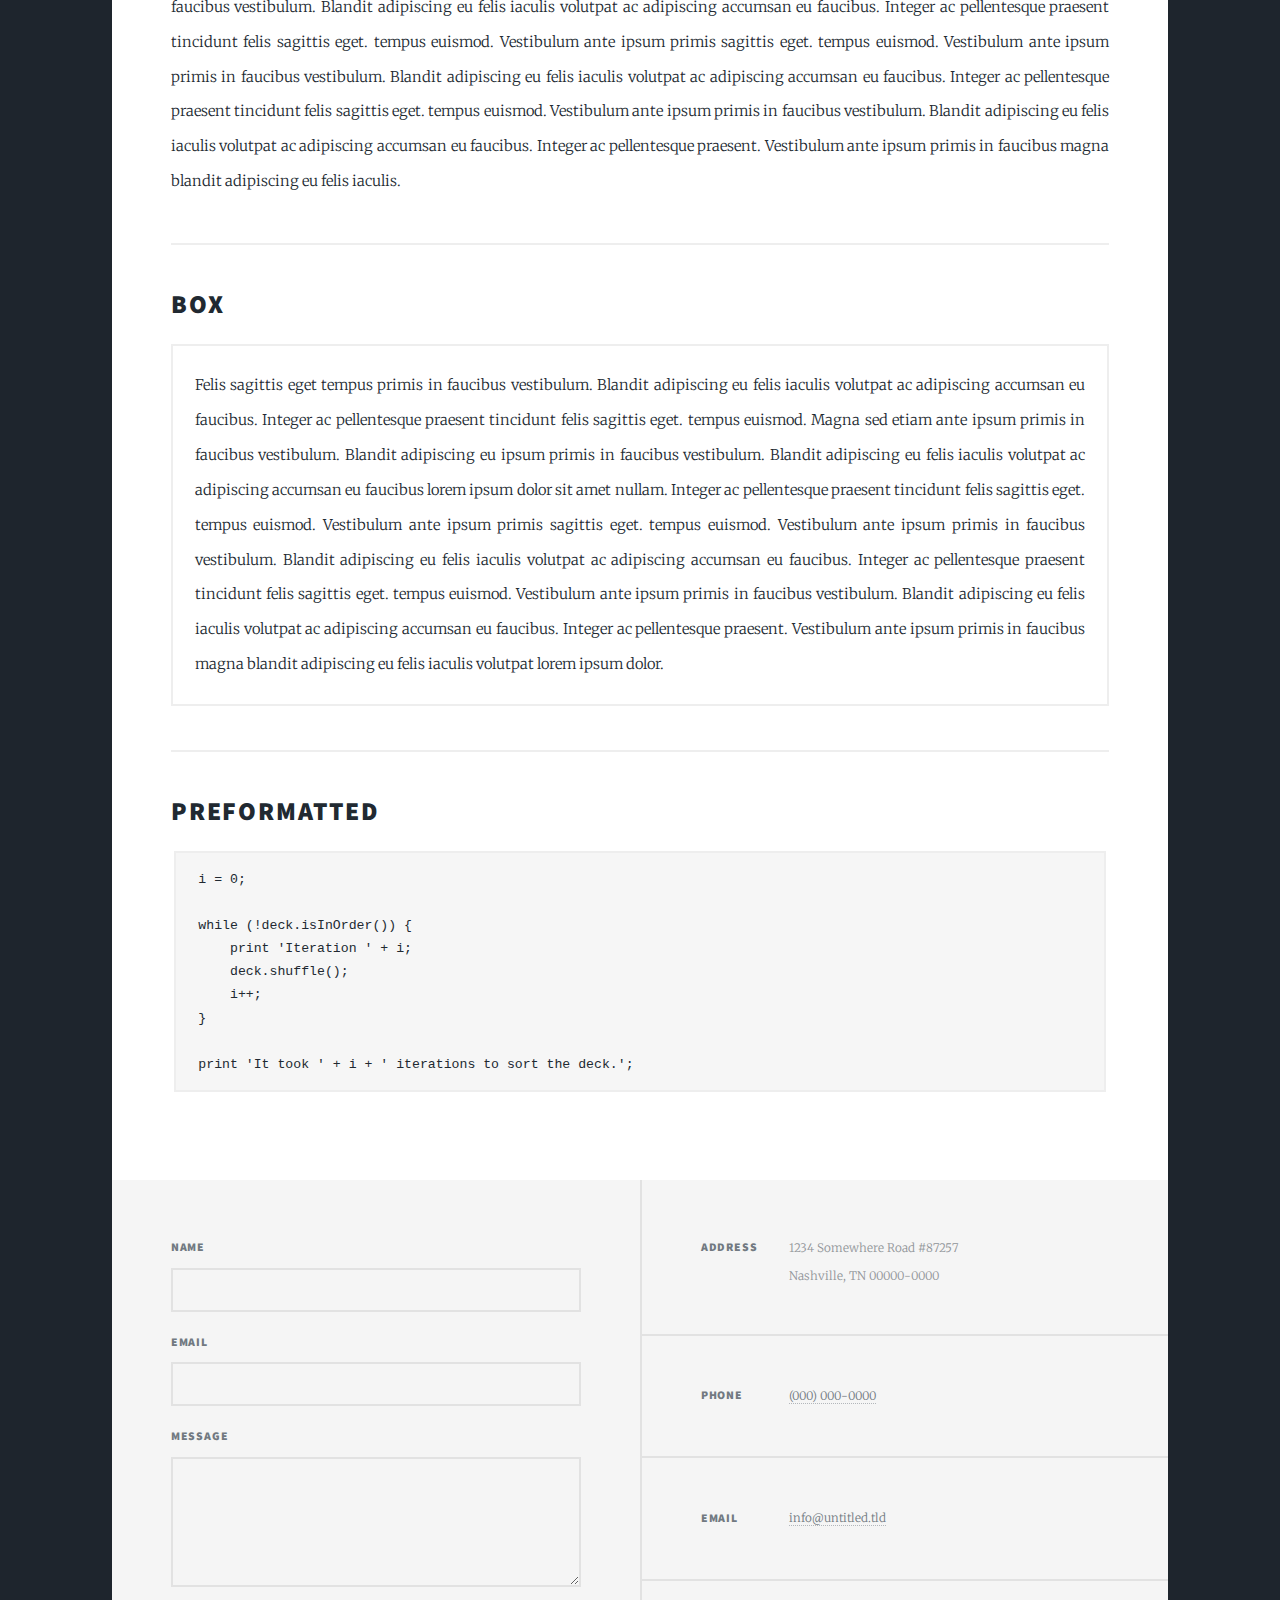
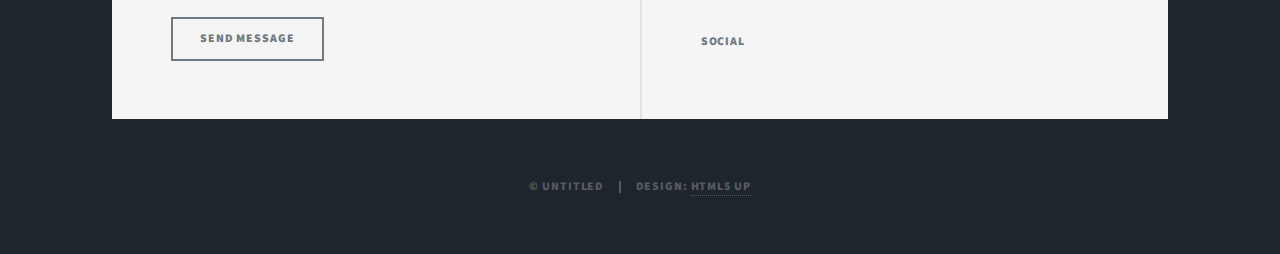
==== commit 587daeef: "changes" ====
--- a/elements.html
+++ b/elements.html
@@ -30,10 +30,10 @@
 							<li class="active"><a href="elements.html">My carrer</a></li>
 						</ul>
 						<ul class="icons">
-							<li><a href="#" class="icon brands fa-twitter"><span class="label">Twitter</span>https://twitter.com/AnassShimi</a></li>
-							<li><a href="#" class="icon brands fa-facebook-f"><span class="label">Facebook</span>https://www.facebook.com/profile.php?id=100070997754321</a></li>
-							<li><a href="#" class="icon brands fa-instagram"><span class="label">https://www.instagram.com/anasstheanalyst/</span></a></li>
-							<li><a href="#" class="icon brands fa-github"><span class="label">GitHub</span>https://github.com/Anasshimi</a></li>
+							<li><a href="#" class="icon brands fa-twitter"><span class="label">Twitter</span></a></li>
+							<li><a href="#" class="icon brands fa-facebook-f"><span class="label">Facebook</span></a></li>
+							<li><a href="#" class="icon brands fa-instagram"><span class="label">Instagram</span></a></li>
+							<li><a href="#" class="icon brands fa-github"><span class="label">GitHub</span></a></li>
 						</ul>
 					</nav>
 
@@ -468,11 +468,11 @@
 							</section>
 							<section>
 								<h3>Social</h3>
-								<ul class="icons alt">
-									<li><a href="#" class="icon brands alt fa-twitter"><span class="label">Twitter</span></a></li>
-									<li><a href="#" class="icon brands alt fa-facebook-f"><span class="label">Facebook</span></a></li>
-									<li><a href="#" class="icon brands alt fa-instagram"><span class="label">Instagram</span></a></li>
-									<li><a href="#" class="icon brands alt fa-github"><span class="label">GitHub</span></a></li>
+								<ul class="icons">
+									<li><a href="https://twitter.com/AnassShimi" class="icon brands fa-twitter"><span class="label">Twitter</span></a></li>
+									<li><a href="https://www.facebook.com/profile.php?id=100070997754321" class="icon brands fa-facebook-f"><span class="label">Facebook</span></a></li>
+									<li><a href="https://www.instagram.com/anasstheanalyst/" class="icon brands fa-instagram"><span class="label">Intagram</span></a></li>
+									<li><a href="https://github.com/Anasshimi/" class="icon brands fa-github"><span class="label">GitHub</span></a></li>
 								</ul>
 							</section>
 						</section>
--- a/assets/css/main.css
+++ b/assets/css/main.css
@@ -0,0 +1,4689 @@
+@import url(fontawesome-all.min.css);
+@import url("https://fonts.googleapis.com/css?family=Merriweather:300,700,300italic,700italic|Source+Sans+Pro:900");
+
+/*
+	Massively by HTML5 UP
+	html5up.net | @ajlkn
+	Free for personal and commercial use under the CCA 3.0 license (html5up.net/license)
+*/
+
+html, body, div, span, applet, object,
+iframe, h1, h2, h3, h4, h5, h6, p, blockquote,
+pre, a, abbr, acronym, address, big, cite,
+code, del, dfn, em, img, ins, kbd, q, s, samp,
+small, strike, strong, sub, sup, tt, var, b,
+u, i, center, dl, dt, dd, ol, ul, li, fieldset,
+form, label, legend, table, caption, tbody,
+tfoot, thead, tr, th, td, article, aside,
+canvas, details, embed, figure, figcaption,
+footer, header, hgroup, menu, nav, output, ruby,
+section, summary, time, mark, audio, video {
+	margin: 0;
+	padding: 0;
+	border: 0;
+	font-size: 100%;
+	font: inherit;
+	vertical-align: baseline;}
+
+article, aside, details, figcaption, figure,
+footer, header, hgroup, menu, nav, section {
+	display: block;}
+
+body {
+	line-height: 1;
+}
+
+ol, ul {
+	list-style: none;
+}
+
+blockquote, q {
+	quotes: none;
+}
+
+	blockquote:before, blockquote:after, q:before, q:after {
+		content: '';
+		content: none;
+	}
+
+table {
+	border-collapse: collapse;
+	border-spacing: 0;
+}
+
+body {
+	-webkit-text-size-adjust: none;
+}
+
+mark {
+	background-color: transparent;
+	color: inherit;
+}
+
+input::-moz-focus-inner {
+	border: 0;
+	padding: 0;
+}
+
+input, select, textarea {
+	-moz-appearance: none;
+	-webkit-appearance: none;
+	-ms-appearance: none;
+	appearance: none;
+}
+
+/* Basic */
+
+	@-ms-viewport {
+		width: device-width;
+	}
+
+	body {
+		-ms-overflow-style: scrollbar;
+	}
+
+	@media screen and (max-width: 480px) {
+
+		html, body {
+			min-width: 320px;
+		}
+
+	}
+
+	html {
+		box-sizing: border-box;
+	}
+
+	*, *:before, *:after {
+		box-sizing: inherit;
+	}
+
+	body {
+		background-color: #1e252d;
+	}
+
+		body.is-preload *, body.is-preload *:before, body.is-preload *:after {
+			-moz-animation: none !important;
+			-webkit-animation: none !important;
+			-ms-animation: none !important;
+			animation: none !important;
+			-moz-transition: none !important;
+			-webkit-transition: none !important;
+			-ms-transition: none !important;
+			transition: none !important;
+		}
+
+/* Type */
+
+	html {
+		font-size: 16pt;
+	}
+
+		@media screen and (max-width: 1680px) {
+
+			html {
+				font-size: 12pt;
+			}
+
+		}
+
+		@media screen and (max-width: 1280px) {
+
+			html {
+				font-size: 11pt;
+			}
+
+		}
+
+		@media screen and (max-width: 360px) {
+
+			html {
+				font-size: 10pt;
+			}
+
+		}
+
+	body {
+		color: #212931;
+	}
+
+	body, input, select, textarea {
+		font-family: "Merriweather", Georgia, serif;
+		font-weight: 300;
+		font-size: 1rem;
+		line-height: 2.375;
+	}
+
+	a {
+		-moz-transition: color 0.2s ease-in-out, background-color 0.2s ease-in-out, border-color 0.2s ease-in-out, box-shadow 0.2s ease-in-out;
+		-webkit-transition: color 0.2s ease-in-out, background-color 0.2s ease-in-out, border-color 0.2s ease-in-out, box-shadow 0.2s ease-in-out;
+		-ms-transition: color 0.2s ease-in-out, background-color 0.2s ease-in-out, border-color 0.2s ease-in-out, box-shadow 0.2s ease-in-out;
+		transition: color 0.2s ease-in-out, background-color 0.2s ease-in-out, border-color 0.2s ease-in-out, box-shadow 0.2s ease-in-out;
+		border-bottom: dotted 1px;
+		text-decoration: none;
+	}
+
+		a:hover {
+			border-bottom-color: transparent;
+		}
+
+	strong, b {
+		font-weight: 600;
+	}
+
+	em, i {
+		font-style: italic;
+	}
+
+	p {
+		text-align: justify;
+		margin: 0 0 2rem 0;
+	}
+
+	h1, h2, h3, h4, h5, h6 {
+		font-family: "Source Sans Pro", Helvetica, sans-serif;
+		font-weight: 900;
+		line-height: 1.5;
+		letter-spacing: 0.075em;
+		text-transform: uppercase;
+		margin: 0 0 1rem 0;
+	}
+
+		h1 a, h2 a, h3 a, h4 a, h5 a, h6 a {
+			border-bottom: 0;
+			color: inherit;
+			text-decoration: none;
+		}
+
+	h1 {
+		font-size: 4rem;
+		line-height: 1.1;
+		margin: 0 0 2rem 0;
+	}
+
+	h2 {
+		font-size: 1.75rem;
+		line-height: 1.3;
+		margin: 0 0 1.5rem 0;
+	}
+
+	h3 {
+		font-size: 1.25rem;
+		margin: 0 0 1.5rem 0;
+	}
+
+	h4 {
+		font-size: 1rem;
+	}
+
+	h5 {
+		font-size: 0.9rem;
+	}
+
+	h6 {
+		font-size: 0.8rem;
+	}
+
+	sub {
+		font-size: 0.8rem;
+		position: relative;
+		top: 0.5rem;
+	}
+
+	sup {
+		font-size: 0.8rem;
+		position: relative;
+		top: -0.5rem;
+	}
+
+	blockquote {
+		border-left: solid 4px;
+		font-style: italic;
+		margin: 0 0 2rem 0;
+		padding: 0.5rem 0 0.5rem 2rem;
+	}
+
+	code {
+		border: solid 2px;
+		font-family: "Courier New", monospace;
+		font-size: 0.9rem;
+		margin: 0 0.25rem;
+		padding: 0.25rem 0.65rem;
+	}
+
+	pre {
+		-webkit-overflow-scrolling: touch;
+		font-family: "Courier New", monospace;
+		font-size: 0.9rem;
+		margin: 0 0 2rem 0;
+	}
+
+		pre code {
+			display: block;
+			line-height: 1.75;
+			padding: 1rem 1.5rem;
+			overflow-x: auto;
+		}
+
+	hr {
+		border: 0;
+		border-bottom: solid 2px;
+		margin: 3rem 0;
+	}
+
+		hr.major {
+			margin: 5rem 0;
+		}
+
+	.align-left {
+		text-align: left;
+	}
+
+	.align-center {
+		text-align: center;
+	}
+
+	.align-right {
+		text-align: right;
+	}
+
+	input, select, textarea {
+		color: #212931;
+	}
+
+	a {
+		color: #212931;
+		border-bottom-color: rgba(33, 41, 49, 0.5);
+	}
+
+		a:hover {
+			border-bottom-color: transparent;
+			color: #18bfef !important;
+		}
+
+	strong, b {
+		color: #212931;
+	}
+
+	h1, h2, h3, h4, h5, h6 {
+		color: #212931;
+	}
+
+	blockquote {
+		border-left-color: #eeeeee;
+	}
+
+	code {
+		background: rgba(220, 220, 220, 0.25);
+		border-color: #eeeeee;
+	}
+
+	hr {
+		border-bottom-color: #eeeeee;
+	}
+
+/* Row */
+
+	.row {
+		display: flex;
+		flex-wrap: wrap;
+		box-sizing: border-box;
+		align-items: stretch;
+	}
+
+		.row > * {
+			box-sizing: border-box;
+		}
+
+		.row.gtr-uniform > * > :last-child {
+			margin-bottom: 0;
+		}
+
+		.row.aln-left {
+			justify-content: flex-start;
+		}
+
+		.row.aln-center {
+			justify-content: center;
+		}
+
+		.row.aln-right {
+			justify-content: flex-end;
+		}
+
+		.row.aln-top {
+			align-items: flex-start;
+		}
+
+		.row.aln-middle {
+			align-items: center;
+		}
+
+		.row.aln-bottom {
+			align-items: flex-end;
+		}
+
+		.row > .imp {
+			order: -1;
+		}
+
+		.row > .col-1 {
+			width: 8.33333%;
+		}
+
+		.row > .off-1 {
+			margin-left: 8.33333%;
+		}
+
+		.row > .col-2 {
+			width: 16.66667%;
+		}
+
+		.row > .off-2 {
+			margin-left: 16.66667%;
+		}
+
+		.row > .col-3 {
+			width: 25%;
+		}
+
+		.row > .off-3 {
+			margin-left: 25%;
+		}
+
+		.row > .col-4 {
+			width: 33.33333%;
+		}
+
+		.row > .off-4 {
+			margin-left: 33.33333%;
+		}
+
+		.row > .col-5 {
+			width: 41.66667%;
+		}
+
+		.row > .off-5 {
+			margin-left: 41.66667%;
+		}
+
+		.row > .col-6 {
+			width: 50%;
+		}
+
+		.row > .off-6 {
+			margin-left: 50%;
+		}
+
+		.row > .col-7 {
+			width: 58.33333%;
+		}
+
+		.row > .off-7 {
+			margin-left: 58.33333%;
+		}
+
+		.row > .col-8 {
+			width: 66.66667%;
+		}
+
+		.row > .off-8 {
+			margin-left: 66.66667%;
+		}
+
+		.row > .col-9 {
+			width: 75%;
+		}
+
+		.row > .off-9 {
+			margin-left: 75%;
+		}
+
+		.row > .col-10 {
+			width: 83.33333%;
+		}
+
+		.row > .off-10 {
+			margin-left: 83.33333%;
+		}
+
+		.row > .col-11 {
+			width: 91.66667%;
+		}
+
+		.row > .off-11 {
+			margin-left: 91.66667%;
+		}
+
+		.row > .col-12 {
+			width: 100%;
+		}
+
+		.row > .off-12 {
+			margin-left: 100%;
+		}
+
+		.row.gtr-0 {
+			margin-top: 0;
+			margin-left: 0rem;
+		}
+
+			.row.gtr-0 > * {
+				padding: 0 0 0 0rem;
+			}
+
+			.row.gtr-0.gtr-uniform {
+				margin-top: 0rem;
+			}
+
+				.row.gtr-0.gtr-uniform > * {
+					padding-top: 0rem;
+				}
+
+		.row.gtr-25 {
+			margin-top: 0;
+			margin-left: -0.375rem;
+		}
+
+			.row.gtr-25 > * {
+				padding: 0 0 0 0.375rem;
+			}
+
+			.row.gtr-25.gtr-uniform {
+				margin-top: -0.375rem;
+			}
+
+				.row.gtr-25.gtr-uniform > * {
+					padding-top: 0.375rem;
+				}
+
+		.row.gtr-50 {
+			margin-top: 0;
+			margin-left: -0.75rem;
+		}
+
+			.row.gtr-50 > * {
+				padding: 0 0 0 0.75rem;
+			}
+
+			.row.gtr-50.gtr-uniform {
+				margin-top: -0.75rem;
+			}
+
+				.row.gtr-50.gtr-uniform > * {
+					padding-top: 0.75rem;
+				}
+
+		.row {
+			margin-top: 0;
+			margin-left: -1.5rem;
+		}
+
+			.row > * {
+				padding: 0 0 0 1.5rem;
+			}
+
+			.row.gtr-uniform {
+				margin-top: -1.5rem;
+			}
+
+				.row.gtr-uniform > * {
+					padding-top: 1.5rem;
+				}
+
+		.row.gtr-150 {
+			margin-top: 0;
+			margin-left: -2.25rem;
+		}
+
+			.row.gtr-150 > * {
+				padding: 0 0 0 2.25rem;
+			}
+
+			.row.gtr-150.gtr-uniform {
+				margin-top: -2.25rem;
+			}
+
+				.row.gtr-150.gtr-uniform > * {
+					padding-top: 2.25rem;
+				}
+
+		.row.gtr-200 {
+			margin-top: 0;
+			margin-left: -3rem;
+		}
+
+			.row.gtr-200 > * {
+				padding: 0 0 0 3rem;
+			}
+
+			.row.gtr-200.gtr-uniform {
+				margin-top: -3rem;
+			}
+
+				.row.gtr-200.gtr-uniform > * {
+					padding-top: 3rem;
+				}
+
+		@media screen and (max-width: 1680px) {
+
+			.row {
+				display: flex;
+				flex-wrap: wrap;
+				box-sizing: border-box;
+				align-items: stretch;
+			}
+
+				.row > * {
+					box-sizing: border-box;
+				}
+
+				.row.gtr-uniform > * > :last-child {
+					margin-bottom: 0;
+				}
+
+				.row.aln-left {
+					justify-content: flex-start;
+				}
+
+				.row.aln-center {
+					justify-content: center;
+				}
+
+				.row.aln-right {
+					justify-content: flex-end;
+				}
+
+				.row.aln-top {
+					align-items: flex-start;
+				}
+
+				.row.aln-middle {
+					align-items: center;
+				}
+
+				.row.aln-bottom {
+					align-items: flex-end;
+				}
+
+				.row > .imp-xlarge {
+					order: -1;
+				}
+
+				.row > .col-1-xlarge {
+					width: 8.33333%;
+				}
+
+				.row > .off-1-xlarge {
+					margin-left: 8.33333%;
+				}
+
+				.row > .col-2-xlarge {
+					width: 16.66667%;
+				}
+
+				.row > .off-2-xlarge {
+					margin-left: 16.66667%;
+				}
+
+				.row > .col-3-xlarge {
+					width: 25%;
+				}
+
+				.row > .off-3-xlarge {
+					margin-left: 25%;
+				}
+
+				.row > .col-4-xlarge {
+					width: 33.33333%;
+				}
+
+				.row > .off-4-xlarge {
+					margin-left: 33.33333%;
+				}
+
+				.row > .col-5-xlarge {
+					width: 41.66667%;
+				}
+
+				.row > .off-5-xlarge {
+					margin-left: 41.66667%;
+				}
+
+				.row > .col-6-xlarge {
+					width: 50%;
+				}
+
+				.row > .off-6-xlarge {
+					margin-left: 50%;
+				}
+
+				.row > .col-7-xlarge {
+					width: 58.33333%;
+				}
+
+				.row > .off-7-xlarge {
+					margin-left: 58.33333%;
+				}
+
+				.row > .col-8-xlarge {
+					width: 66.66667%;
+				}
+
+				.row > .off-8-xlarge {
+					margin-left: 66.66667%;
+				}
+
+				.row > .col-9-xlarge {
+					width: 75%;
+				}
+
+				.row > .off-9-xlarge {
+					margin-left: 75%;
+				}
+
+				.row > .col-10-xlarge {
+					width: 83.33333%;
+				}
+
+				.row > .off-10-xlarge {
+					margin-left: 83.33333%;
+				}
+
+				.row > .col-11-xlarge {
+					width: 91.66667%;
+				}
+
+				.row > .off-11-xlarge {
+					margin-left: 91.66667%;
+				}
+
+				.row > .col-12-xlarge {
+					width: 100%;
+				}
+
+				.row > .off-12-xlarge {
+					margin-left: 100%;
+				}
+
+				.row.gtr-0 {
+					margin-top: 0;
+					margin-left: 0rem;
+				}
+
+					.row.gtr-0 > * {
+						padding: 0 0 0 0rem;
+					}
+
+					.row.gtr-0.gtr-uniform {
+						margin-top: 0rem;
+					}
+
+						.row.gtr-0.gtr-uniform > * {
+							padding-top: 0rem;
+						}
+
+				.row.gtr-25 {
+					margin-top: 0;
+					margin-left: -0.375rem;
+				}
+
+					.row.gtr-25 > * {
+						padding: 0 0 0 0.375rem;
+					}
+
+					.row.gtr-25.gtr-uniform {
+						margin-top: -0.375rem;
+					}
+
+						.row.gtr-25.gtr-uniform > * {
+							padding-top: 0.375rem;
+						}
+
+				.row.gtr-50 {
+					margin-top: 0;
+					margin-left: -0.75rem;
+				}
+
+					.row.gtr-50 > * {
+						padding: 0 0 0 0.75rem;
+					}
+
+					.row.gtr-50.gtr-uniform {
+						margin-top: -0.75rem;
+					}
+
+						.row.gtr-50.gtr-uniform > * {
+							padding-top: 0.75rem;
+						}
+
+				.row {
+					margin-top: 0;
+					margin-left: -1.5rem;
+				}
+
+					.row > * {
+						padding: 0 0 0 1.5rem;
+					}
+
+					.row.gtr-uniform {
+						margin-top: -1.5rem;
+					}
+
+						.row.gtr-uniform > * {
+							padding-top: 1.5rem;
+						}
+
+				.row.gtr-150 {
+					margin-top: 0;
+					margin-left: -2.25rem;
+				}
+
+					.row.gtr-150 > * {
+						padding: 0 0 0 2.25rem;
+					}
+
+					.row.gtr-150.gtr-uniform {
+						margin-top: -2.25rem;
+					}
+
+						.row.gtr-150.gtr-uniform > * {
+							padding-top: 2.25rem;
+						}
+
+				.row.gtr-200 {
+					margin-top: 0;
+					margin-left: -3rem;
+				}
+
+					.row.gtr-200 > * {
+						padding: 0 0 0 3rem;
+					}
+
+					.row.gtr-200.gtr-uniform {
+						margin-top: -3rem;
+					}
+
+						.row.gtr-200.gtr-uniform > * {
+							padding-top: 3rem;
+						}
+
+		}
+
+		@media screen and (max-width: 1280px) {
+
+			.row {
+				display: flex;
+				flex-wrap: wrap;
+				box-sizing: border-box;
+				align-items: stretch;
+			}
+
+				.row > * {
+					box-sizing: border-box;
+				}
+
+				.row.gtr-uniform > * > :last-child {
+					margin-bottom: 0;
+				}
+
+				.row.aln-left {
+					justify-content: flex-start;
+				}
+
+				.row.aln-center {
+					justify-content: center;
+				}
+
+				.row.aln-right {
+					justify-content: flex-end;
+				}
+
+				.row.aln-top {
+					align-items: flex-start;
+				}
+
+				.row.aln-middle {
+					align-items: center;
+				}
+
+				.row.aln-bottom {
+					align-items: flex-end;
+				}
+
+				.row > .imp-large {
+					order: -1;
+				}
+
+				.row > .col-1-large {
+					width: 8.33333%;
+				}
+
+				.row > .off-1-large {
+					margin-left: 8.33333%;
+				}
+
+				.row > .col-2-large {
+					width: 16.66667%;
+				}
+
+				.row > .off-2-large {
+					margin-left: 16.66667%;
+				}
+
+				.row > .col-3-large {
+					width: 25%;
+				}
+
+				.row > .off-3-large {
+					margin-left: 25%;
+				}
+
+				.row > .col-4-large {
+					width: 33.33333%;
+				}
+
+				.row > .off-4-large {
+					margin-left: 33.33333%;
+				}
+
+				.row > .col-5-large {
+					width: 41.66667%;
+				}
+
+				.row > .off-5-large {
+					margin-left: 41.66667%;
+				}
+
+				.row > .col-6-large {
+					width: 50%;
+				}
+
+				.row > .off-6-large {
+					margin-left: 50%;
+				}
+
+				.row > .col-7-large {
+					width: 58.33333%;
+				}
+
+				.row > .off-7-large {
+					margin-left: 58.33333%;
+				}
+
+				.row > .col-8-large {
+					width: 66.66667%;
+				}
+
+				.row > .off-8-large {
+					margin-left: 66.66667%;
+				}
+
+				.row > .col-9-large {
+					width: 75%;
+				}
+
+				.row > .off-9-large {
+					margin-left: 75%;
+				}
+
+				.row > .col-10-large {
+					width: 83.33333%;
+				}
+
+				.row > .off-10-large {
+					margin-left: 83.33333%;
+				}
+
+				.row > .col-11-large {
+					width: 91.66667%;
+				}
+
+				.row > .off-11-large {
+					margin-left: 91.66667%;
+				}
+
+				.row > .col-12-large {
+					width: 100%;
+				}
+
+				.row > .off-12-large {
+					margin-left: 100%;
+				}
+
+				.row.gtr-0 {
+					margin-top: 0;
+					margin-left: 0rem;
+				}
+
+					.row.gtr-0 > * {
+						padding: 0 0 0 0rem;
+					}
+
+					.row.gtr-0.gtr-uniform {
+						margin-top: 0rem;
+					}
+
+						.row.gtr-0.gtr-uniform > * {
+							padding-top: 0rem;
+						}
+
+				.row.gtr-25 {
+					margin-top: 0;
+					margin-left: -0.375rem;
+				}
+
+					.row.gtr-25 > * {
+						padding: 0 0 0 0.375rem;
+					}
+
+					.row.gtr-25.gtr-uniform {
+						margin-top: -0.375rem;
+					}
+
+						.row.gtr-25.gtr-uniform > * {
+							padding-top: 0.375rem;
+						}
+
+				.row.gtr-50 {
+					margin-top: 0;
+					margin-left: -0.75rem;
+				}
+
+					.row.gtr-50 > * {
+						padding: 0 0 0 0.75rem;
+					}
+
+					.row.gtr-50.gtr-uniform {
+						margin-top: -0.75rem;
+					}
+
+						.row.gtr-50.gtr-uniform > * {
+							padding-top: 0.75rem;
+						}
+
+				.row {
+					margin-top: 0;
+					margin-left: -1.5rem;
+				}
+
+					.row > * {
+						padding: 0 0 0 1.5rem;
+					}
+
+					.row.gtr-uniform {
+						margin-top: -1.5rem;
+					}
+
+						.row.gtr-uniform > * {
+							padding-top: 1.5rem;
+						}
+
+				.row.gtr-150 {
+					margin-top: 0;
+					margin-left: -2.25rem;
+				}
+
+					.row.gtr-150 > * {
+						padding: 0 0 0 2.25rem;
+					}
+
+					.row.gtr-150.gtr-uniform {
+						margin-top: -2.25rem;
+					}
+
+						.row.gtr-150.gtr-uniform > * {
+							padding-top: 2.25rem;
+						}
+
+				.row.gtr-200 {
+					margin-top: 0;
+					margin-left: -3rem;
+				}
+
+					.row.gtr-200 > * {
+						padding: 0 0 0 3rem;
+					}
+
+					.row.gtr-200.gtr-uniform {
+						margin-top: -3rem;
+					}
+
+						.row.gtr-200.gtr-uniform > * {
+							padding-top: 3rem;
+						}
+
+		}
+
+		@media screen and (max-width: 980px) {
+
+			.row {
+				display: flex;
+				flex-wrap: wrap;
+				box-sizing: border-box;
+				align-items: stretch;
+			}
+
+				.row > * {
+					box-sizing: border-box;
+				}
+
+				.row.gtr-uniform > * > :last-child {
+					margin-bottom: 0;
+				}
+
+				.row.aln-left {
+					justify-content: flex-start;
+				}
+
+				.row.aln-center {
+					justify-content: center;
+				}
+
+				.row.aln-right {
+					justify-content: flex-end;
+				}
+
+				.row.aln-top {
+					align-items: flex-start;
+				}
+
+				.row.aln-middle {
+					align-items: center;
+				}
+
+				.row.aln-bottom {
+					align-items: flex-end;
+				}
+
+				.row > .imp-medium {
+					order: -1;
+				}
+
+				.row > .col-1-medium {
+					width: 8.33333%;
+				}
+
+				.row > .off-1-medium {
+					margin-left: 8.33333%;
+				}
+
+				.row > .col-2-medium {
+					width: 16.66667%;
+				}
+
+				.row > .off-2-medium {
+					margin-left: 16.66667%;
+				}
+
+				.row > .col-3-medium {
+					width: 25%;
+				}
+
+				.row > .off-3-medium {
+					margin-left: 25%;
+				}
+
+				.row > .col-4-medium {
+					width: 33.33333%;
+				}
+
+				.row > .off-4-medium {
+					margin-left: 33.33333%;
+				}
+
+				.row > .col-5-medium {
+					width: 41.66667%;
+				}
+
+				.row > .off-5-medium {
+					margin-left: 41.66667%;
+				}
+
+				.row > .col-6-medium {
+					width: 50%;
+				}
+
+				.row > .off-6-medium {
+					margin-left: 50%;
+				}
+
+				.row > .col-7-medium {
+					width: 58.33333%;
+				}
+
+				.row > .off-7-medium {
+					margin-left: 58.33333%;
+				}
+
+				.row > .col-8-medium {
+					width: 66.66667%;
+				}
+
+				.row > .off-8-medium {
+					margin-left: 66.66667%;
+				}
+
+				.row > .col-9-medium {
+					width: 75%;
+				}
+
+				.row > .off-9-medium {
+					margin-left: 75%;
+				}
+
+				.row > .col-10-medium {
+					width: 83.33333%;
+				}
+
+				.row > .off-10-medium {
+					margin-left: 83.33333%;
+				}
+
+				.row > .col-11-medium {
+					width: 91.66667%;
+				}
+
+				.row > .off-11-medium {
+					margin-left: 91.66667%;
+				}
+
+				.row > .col-12-medium {
+					width: 100%;
+				}
+
+				.row > .off-12-medium {
+					margin-left: 100%;
+				}
+
+				.row.gtr-0 {
+					margin-top: 0;
+					margin-left: 0rem;
+				}
+
+					.row.gtr-0 > * {
+						padding: 0 0 0 0rem;
+					}
+
+					.row.gtr-0.gtr-uniform {
+						margin-top: 0rem;
+					}
+
+						.row.gtr-0.gtr-uniform > * {
+							padding-top: 0rem;
+						}
+
+				.row.gtr-25 {
+					margin-top: 0;
+					margin-left: -0.375rem;
+				}
+
+					.row.gtr-25 > * {
+						padding: 0 0 0 0.375rem;
+					}
+
+					.row.gtr-25.gtr-uniform {
+						margin-top: -0.375rem;
+					}
+
+						.row.gtr-25.gtr-uniform > * {
+							padding-top: 0.375rem;
+						}
+
+				.row.gtr-50 {
+					margin-top: 0;
+					margin-left: -0.75rem;
+				}
+
+					.row.gtr-50 > * {
+						padding: 0 0 0 0.75rem;
+					}
+
+					.row.gtr-50.gtr-uniform {
+						margin-top: -0.75rem;
+					}
+
+						.row.gtr-50.gtr-uniform > * {
+							padding-top: 0.75rem;
+						}
+
+				.row {
+					margin-top: 0;
+					margin-left: -1.5rem;
+				}
+
+					.row > * {
+						padding: 0 0 0 1.5rem;
+					}
+
+					.row.gtr-uniform {
+						margin-top: -1.5rem;
+					}
+
+						.row.gtr-uniform > * {
+							padding-top: 1.5rem;
+						}
+
+				.row.gtr-150 {
+					margin-top: 0;
+					margin-left: -2.25rem;
+				}
+
+					.row.gtr-150 > * {
+						padding: 0 0 0 2.25rem;
+					}
+
+					.row.gtr-150.gtr-uniform {
+						margin-top: -2.25rem;
+					}
+
+						.row.gtr-150.gtr-uniform > * {
+							padding-top: 2.25rem;
+						}
+
+				.row.gtr-200 {
+					margin-top: 0;
+					margin-left: -3rem;
+				}
+
+					.row.gtr-200 > * {
+						padding: 0 0 0 3rem;
+					}
+
+					.row.gtr-200.gtr-uniform {
+						margin-top: -3rem;
+					}
+
+						.row.gtr-200.gtr-uniform > * {
+							padding-top: 3rem;
+						}
+
+		}
+
+		@media screen and (max-width: 736px) {
+
+			.row {
+				display: flex;
+				flex-wrap: wrap;
+				box-sizing: border-box;
+				align-items: stretch;
+			}
+
+				.row > * {
+					box-sizing: border-box;
+				}
+
+				.row.gtr-uniform > * > :last-child {
+					margin-bottom: 0;
+				}
+
+				.row.aln-left {
+					justify-content: flex-start;
+				}
+
+				.row.aln-center {
+					justify-content: center;
+				}
+
+				.row.aln-right {
+					justify-content: flex-end;
+				}
+
+				.row.aln-top {
+					align-items: flex-start;
+				}
+
+				.row.aln-middle {
+					align-items: center;
+				}
+
+				.row.aln-bottom {
+					align-items: flex-end;
+				}
+
+				.row > .imp-small {
+					order: -1;
+				}
+
+				.row > .col-1-small {
+					width: 8.33333%;
+				}
+
+				.row > .off-1-small {
+					margin-left: 8.33333%;
+				}
+
+				.row > .col-2-small {
+					width: 16.66667%;
+				}
+
+				.row > .off-2-small {
+					margin-left: 16.66667%;
+				}
+
+				.row > .col-3-small {
+					width: 25%;
+				}
+
+				.row > .off-3-small {
+					margin-left: 25%;
+				}
+
+				.row > .col-4-small {
+					width: 33.33333%;
+				}
+
+				.row > .off-4-small {
+					margin-left: 33.33333%;
+				}
+
+				.row > .col-5-small {
+					width: 41.66667%;
+				}
+
+				.row > .off-5-small {
+					margin-left: 41.66667%;
+				}
+
+				.row > .col-6-small {
+					width: 50%;
+				}
+
+				.row > .off-6-small {
+					margin-left: 50%;
+				}
+
+				.row > .col-7-small {
+					width: 58.33333%;
+				}
+
+				.row > .off-7-small {
+					margin-left: 58.33333%;
+				}
+
+				.row > .col-8-small {
+					width: 66.66667%;
+				}
+
+				.row > .off-8-small {
+					margin-left: 66.66667%;
+				}
+
+				.row > .col-9-small {
+					width: 75%;
+				}
+
+				.row > .off-9-small {
+					margin-left: 75%;
+				}
+
+				.row > .col-10-small {
+					width: 83.33333%;
+				}
+
+				.row > .off-10-small {
+					margin-left: 83.33333%;
+				}
+
+				.row > .col-11-small {
+					width: 91.66667%;
+				}
+
+				.row > .off-11-small {
+					margin-left: 91.66667%;
+				}
+
+				.row > .col-12-small {
+					width: 100%;
+				}
+
+				.row > .off-12-small {
+					margin-left: 100%;
+				}
+
+				.row.gtr-0 {
+					margin-top: 0;
+					margin-left: 0rem;
+				}
+
+					.row.gtr-0 > * {
+						padding: 0 0 0 0rem;
+					}
+
+					.row.gtr-0.gtr-uniform {
+						margin-top: 0rem;
+					}
+
+						.row.gtr-0.gtr-uniform > * {
+							padding-top: 0rem;
+						}
+
+				.row.gtr-25 {
+					margin-top: 0;
+					margin-left: -0.375rem;
+				}
+
+					.row.gtr-25 > * {
+						padding: 0 0 0 0.375rem;
+					}
+
+					.row.gtr-25.gtr-uniform {
+						margin-top: -0.375rem;
+					}
+
+						.row.gtr-25.gtr-uniform > * {
+							padding-top: 0.375rem;
+						}
+
+				.row.gtr-50 {
+					margin-top: 0;
+					margin-left: -0.75rem;
+				}
+
+					.row.gtr-50 > * {
+						padding: 0 0 0 0.75rem;
+					}
+
+					.row.gtr-50.gtr-uniform {
+						margin-top: -0.75rem;
+					}
+
+						.row.gtr-50.gtr-uniform > * {
+							padding-top: 0.75rem;
+						}
+
+				.row {
+					margin-top: 0;
+					margin-left: -1.5rem;
+				}
+
+					.row > * {
+						padding: 0 0 0 1.5rem;
+					}
+
+					.row.gtr-uniform {
+						margin-top: -1.5rem;
+					}
+
+						.row.gtr-uniform > * {
+							padding-top: 1.5rem;
+						}
+
+				.row.gtr-150 {
+					margin-top: 0;
+					margin-left: -2.25rem;
+				}
+
+					.row.gtr-150 > * {
+						padding: 0 0 0 2.25rem;
+					}
+
+					.row.gtr-150.gtr-uniform {
+						margin-top: -2.25rem;
+					}
+
+						.row.gtr-150.gtr-uniform > * {
+							padding-top: 2.25rem;
+						}
+
+				.row.gtr-200 {
+					margin-top: 0;
+					margin-left: -3rem;
+				}
+
+					.row.gtr-200 > * {
+						padding: 0 0 0 3rem;
+					}
+
+					.row.gtr-200.gtr-uniform {
+						margin-top: -3rem;
+					}
+
+						.row.gtr-200.gtr-uniform > * {
+							padding-top: 3rem;
+						}
+
+		}
+
+		@media screen and (max-width: 480px) {
+
+			.row {
+				display: flex;
+				flex-wrap: wrap;
+				box-sizing: border-box;
+				align-items: stretch;
+			}
+
+				.row > * {
+					box-sizing: border-box;
+				}
+
+				.row.gtr-uniform > * > :last-child {
+					margin-bottom: 0;
+				}
+
+				.row.aln-left {
+					justify-content: flex-start;
+				}
+
+				.row.aln-center {
+					justify-content: center;
+				}
+
+				.row.aln-right {
+					justify-content: flex-end;
+				}
+
+				.row.aln-top {
+					align-items: flex-start;
+				}
+
+				.row.aln-middle {
+					align-items: center;
+				}
+
+				.row.aln-bottom {
+					align-items: flex-end;
+				}
+
+				.row > .imp-xsmall {
+					order: -1;
+				}
+
+				.row > .col-1-xsmall {
+					width: 8.33333%;
+				}
+
+				.row > .off-1-xsmall {
+					margin-left: 8.33333%;
+				}
+
+				.row > .col-2-xsmall {
+					width: 16.66667%;
+				}
+
+				.row > .off-2-xsmall {
+					margin-left: 16.66667%;
+				}
+
+				.row > .col-3-xsmall {
+					width: 25%;
+				}
+
+				.row > .off-3-xsmall {
+					margin-left: 25%;
+				}
+
+				.row > .col-4-xsmall {
+					width: 33.33333%;
+				}
+
+				.row > .off-4-xsmall {
+					margin-left: 33.33333%;
+				}
+
+				.row > .col-5-xsmall {
+					width: 41.66667%;
+				}
+
+				.row > .off-5-xsmall {
+					margin-left: 41.66667%;
+				}
+
+				.row > .col-6-xsmall {
+					width: 50%;
+				}
+
+				.row > .off-6-xsmall {
+					margin-left: 50%;
+				}
+
+				.row > .col-7-xsmall {
+					width: 58.33333%;
+				}
+
+				.row > .off-7-xsmall {
+					margin-left: 58.33333%;
+				}
+
+				.row > .col-8-xsmall {
+					width: 66.66667%;
+				}
+
+				.row > .off-8-xsmall {
+					margin-left: 66.66667%;
+				}
+
+				.row > .col-9-xsmall {
+					width: 75%;
+				}
+
+				.row > .off-9-xsmall {
+					margin-left: 75%;
+				}
+
+				.row > .col-10-xsmall {
+					width: 83.33333%;
+				}
+
+				.row > .off-10-xsmall {
+					margin-left: 83.33333%;
+				}
+
+				.row > .col-11-xsmall {
+					width: 91.66667%;
+				}
+
+				.row > .off-11-xsmall {
+					margin-left: 91.66667%;
+				}
+
+				.row > .col-12-xsmall {
+					width: 100%;
+				}
+
+				.row > .off-12-xsmall {
+					margin-left: 100%;
+				}
+
+				.row.gtr-0 {
+					margin-top: 0;
+					margin-left: 0rem;
+				}
+
+					.row.gtr-0 > * {
+						padding: 0 0 0 0rem;
+					}
+
+					.row.gtr-0.gtr-uniform {
+						margin-top: 0rem;
+					}
+
+						.row.gtr-0.gtr-uniform > * {
+							padding-top: 0rem;
+						}
+
+				.row.gtr-25 {
+					margin-top: 0;
+					margin-left: -0.375rem;
+				}
+
+					.row.gtr-25 > * {
+						padding: 0 0 0 0.375rem;
+					}
+
+					.row.gtr-25.gtr-uniform {
+						margin-top: -0.375rem;
+					}
+
+						.row.gtr-25.gtr-uniform > * {
+							padding-top: 0.375rem;
+						}
+
+				.row.gtr-50 {
+					margin-top: 0;
+					margin-left: -0.75rem;
+				}
+
+					.row.gtr-50 > * {
+						padding: 0 0 0 0.75rem;
+					}
+
+					.row.gtr-50.gtr-uniform {
+						margin-top: -0.75rem;
+					}
+
+						.row.gtr-50.gtr-uniform > * {
+							padding-top: 0.75rem;
+						}
+
+				.row {
+					margin-top: 0;
+					margin-left: -1.5rem;
+				}
+
+					.row > * {
+						padding: 0 0 0 1.5rem;
+					}
+
+					.row.gtr-uniform {
+						margin-top: -1.5rem;
+					}
+
+						.row.gtr-uniform > * {
+							padding-top: 1.5rem;
+						}
+
+				.row.gtr-150 {
+					margin-top: 0;
+					margin-left: -2.25rem;
+				}
+
+					.row.gtr-150 > * {
+						padding: 0 0 0 2.25rem;
+					}
+
+					.row.gtr-150.gtr-uniform {
+						margin-top: -2.25rem;
+					}
+
+						.row.gtr-150.gtr-uniform > * {
+							padding-top: 2.25rem;
+						}
+
+				.row.gtr-200 {
+					margin-top: 0;
+					margin-left: -3rem;
+				}
+
+					.row.gtr-200 > * {
+						padding: 0 0 0 3rem;
+					}
+
+					.row.gtr-200.gtr-uniform {
+						margin-top: -3rem;
+					}
+
+						.row.gtr-200.gtr-uniform > * {
+							padding-top: 3rem;
+						}
+
+		}
+
+		@media screen and (max-width: 360px) {
+
+			.row {
+				display: flex;
+				flex-wrap: wrap;
+				box-sizing: border-box;
+				align-items: stretch;
+			}
+
+				.row > * {
+					box-sizing: border-box;
+				}
+
+				.row.gtr-uniform > * > :last-child {
+					margin-bottom: 0;
+				}
+
+				.row.aln-left {
+					justify-content: flex-start;
+				}
+
+				.row.aln-center {
+					justify-content: center;
+				}
+
+				.row.aln-right {
+					justify-content: flex-end;
+				}
+
+				.row.aln-top {
+					align-items: flex-start;
+				}
+
+				.row.aln-middle {
+					align-items: center;
+				}
+
+				.row.aln-bottom {
+					align-items: flex-end;
+				}
+
+				.row > .imp-xxsmall {
+					order: -1;
+				}
+
+				.row > .col-1-xxsmall {
+					width: 8.33333%;
+				}
+
+				.row > .off-1-xxsmall {
+					margin-left: 8.33333%;
+				}
+
+				.row > .col-2-xxsmall {
+					width: 16.66667%;
+				}
+
+				.row > .off-2-xxsmall {
+					margin-left: 16.66667%;
+				}
+
+				.row > .col-3-xxsmall {
+					width: 25%;
+				}
+
+				.row > .off-3-xxsmall {
+					margin-left: 25%;
+				}
+
+				.row > .col-4-xxsmall {
+					width: 33.33333%;
+				}
+
+				.row > .off-4-xxsmall {
+					margin-left: 33.33333%;
+				}
+
+				.row > .col-5-xxsmall {
+					width: 41.66667%;
+				}
+
+				.row > .off-5-xxsmall {
+					margin-left: 41.66667%;
+				}
+
+				.row > .col-6-xxsmall {
+					width: 50%;
+				}
+
+				.row > .off-6-xxsmall {
+					margin-left: 50%;
+				}
+
+				.row > .col-7-xxsmall {
+					width: 58.33333%;
+				}
+
+				.row > .off-7-xxsmall {
+					margin-left: 58.33333%;
+				}
+
+				.row > .col-8-xxsmall {
+					width: 66.66667%;
+				}
+
+				.row > .off-8-xxsmall {
+					margin-left: 66.66667%;
+				}
+
+				.row > .col-9-xxsmall {
+					width: 75%;
+				}
+
+				.row > .off-9-xxsmall {
+					margin-left: 75%;
+				}
+
+				.row > .col-10-xxsmall {
+					width: 83.33333%;
+				}
+
+				.row > .off-10-xxsmall {
+					margin-left: 83.33333%;
+				}
+
+				.row > .col-11-xxsmall {
+					width: 91.66667%;
+				}
+
+				.row > .off-11-xxsmall {
+					margin-left: 91.66667%;
+				}
+
+				.row > .col-12-xxsmall {
+					width: 100%;
+				}
+
+				.row > .off-12-xxsmall {
+					margin-left: 100%;
+				}
+
+				.row.gtr-0 {
+					margin-top: 0;
+					margin-left: 0rem;
+				}
+
+					.row.gtr-0 > * {
+						padding: 0 0 0 0rem;
+					}
+
+					.row.gtr-0.gtr-uniform {
+						margin-top: 0rem;
+					}
+
+						.row.gtr-0.gtr-uniform > * {
+							padding-top: 0rem;
+						}
+
+				.row.gtr-25 {
+					margin-top: 0;
+					margin-left: -0.375rem;
+				}
+
+					.row.gtr-25 > * {
+						padding: 0 0 0 0.375rem;
+					}
+
+					.row.gtr-25.gtr-uniform {
+						margin-top: -0.375rem;
+					}
+
+						.row.gtr-25.gtr-uniform > * {
+							padding-top: 0.375rem;
+						}
+
+				.row.gtr-50 {
+					margin-top: 0;
+					margin-left: -0.75rem;
+				}
+
+					.row.gtr-50 > * {
+						padding: 0 0 0 0.75rem;
+					}
+
+					.row.gtr-50.gtr-uniform {
+						margin-top: -0.75rem;
+					}
+
+						.row.gtr-50.gtr-uniform > * {
+							padding-top: 0.75rem;
+						}
+
+				.row {
+					margin-top: 0;
+					margin-left: -1.5rem;
+				}
+
+					.row > * {
+						padding: 0 0 0 1.5rem;
+					}
+
+					.row.gtr-uniform {
+						margin-top: -1.5rem;
+					}
+
+						.row.gtr-uniform > * {
+							padding-top: 1.5rem;
+						}
+
+				.row.gtr-150 {
+					margin-top: 0;
+					margin-left: -2.25rem;
+				}
+
+					.row.gtr-150 > * {
+						padding: 0 0 0 2.25rem;
+					}
+
+					.row.gtr-150.gtr-uniform {
+						margin-top: -2.25rem;
+					}
+
+						.row.gtr-150.gtr-uniform > * {
+							padding-top: 2.25rem;
+						}
+
+				.row.gtr-200 {
+					margin-top: 0;
+					margin-left: -3rem;
+				}
+
+					.row.gtr-200 > * {
+						padding: 0 0 0 3rem;
+					}
+
+					.row.gtr-200.gtr-uniform {
+						margin-top: -3rem;
+					}
+
+						.row.gtr-200.gtr-uniform > * {
+							padding-top: 3rem;
+						}
+
+		}
+
+/* Box */
+
+	.box {
+		border: solid 2px;
+		margin-bottom: 2rem;
+		padding: 1.5rem;
+	}
+
+		.box > :last-child,
+		.box > :last-child > :last-child,
+		.box > :last-child > :last-child > :last-child {
+			margin-bottom: 0;
+		}
+
+		.box.alt {
+			border: 0;
+			border-radius: 0;
+			padding: 0;
+		}
+
+	.box {
+		border-color: #eeeeee;
+	}
+
+/* Button */
+
+	input[type="submit"],
+	input[type="reset"],
+	input[type="button"],
+	button,
+	.button {
+		-moz-appearance: none;
+		-webkit-appearance: none;
+		-ms-appearance: none;
+		appearance: none;
+		-moz-transition: background-color 0.2s ease-in-out, box-shadow 0.2s ease-in-out, color 0.2s ease-in-out;
+		-webkit-transition: background-color 0.2s ease-in-out, box-shadow 0.2s ease-in-out, color 0.2s ease-in-out;
+		-ms-transition: background-color 0.2s ease-in-out, box-shadow 0.2s ease-in-out, color 0.2s ease-in-out;
+		transition: background-color 0.2s ease-in-out, box-shadow 0.2s ease-in-out, color 0.2s ease-in-out;
+		border: 0;
+		border-radius: 0;
+		cursor: pointer;
+		display: inline-block;
+		font-family: "Source Sans Pro", Helvetica, sans-serif;
+		font-size: 0.8rem;
+		font-weight: 900;
+		letter-spacing: 0.075em;
+		height: 3rem;
+		line-height: 3rem;
+		padding: 0 2rem;
+		text-align: center;
+		text-decoration: none;
+		text-transform: uppercase;
+		white-space: nowrap;
+	}
+
+		input[type="submit"].icon:before,
+		input[type="reset"].icon:before,
+		input[type="button"].icon:before,
+		button.icon:before,
+		.button.icon:before {
+			margin-right: 0.5rem;
+		}
+
+		input[type="submit"].icon.solo,
+		input[type="reset"].icon.solo,
+		input[type="button"].icon.solo,
+		button.icon.solo,
+		.button.icon.solo {
+			position: relative;
+			width: 4rem;
+			height: 4rem;
+			line-height: 4rem;
+			border-radius: 4rem;
+			text-indent: 4rem;
+			overflow: hidden;
+			padding: 0;
+			white-space: nowrap;
+		}
+
+			input[type="submit"].icon.solo:before,
+			input[type="reset"].icon.solo:before,
+			input[type="button"].icon.solo:before,
+			button.icon.solo:before,
+			.button.icon.solo:before {
+				position: absolute;
+				display: block;
+				top: 0;
+				left: 0;
+				width: inherit;
+				height: inherit;
+				line-height: inherit;
+				font-size: 1.25rem;
+				margin-right: 0;
+				text-align: center;
+				text-indent: 0;
+			}
+
+		input[type="submit"].fit,
+		input[type="reset"].fit,
+		input[type="button"].fit,
+		button.fit,
+		.button.fit {
+			width: 100%;
+		}
+
+		input[type="submit"].small,
+		input[type="reset"].small,
+		input[type="button"].small,
+		button.small,
+		.button.small {
+			font-size: 0.7rem;
+			height: 2.5rem;
+			line-height: 2.5rem;
+			padding: 0 1.5rem;
+		}
+
+		input[type="submit"].large,
+		input[type="reset"].large,
+		input[type="button"].large,
+		button.large,
+		.button.large {
+			font-size: 0.9rem;
+			height: 3.5rem;
+			line-height: 3.5rem;
+			padding: 0 2.75rem;
+		}
+
+		@media screen and (max-width: 980px) {
+
+			input[type="submit"],
+			input[type="reset"],
+			input[type="button"],
+			button,
+			.button {
+				font-size: 0.9rem;
+				height: 3.25rem;
+				line-height: 3.25rem;
+			}
+
+				input[type="submit"].large,
+				input[type="reset"].large,
+				input[type="button"].large,
+				button.large,
+				.button.large {
+					font-size: 1rem;
+					height: 3.75rem;
+					line-height: 3.75rem;
+				}
+
+		}
+
+		input[type="submit"].disabled, input[type="submit"]:disabled,
+		input[type="reset"].disabled,
+		input[type="reset"]:disabled,
+		input[type="button"].disabled,
+		input[type="button"]:disabled,
+		button.disabled,
+		button:disabled,
+		.button.disabled,
+		.button:disabled {
+			pointer-events: none;
+			opacity: 0.25;
+		}
+
+	input[type="submit"],
+	input[type="reset"],
+	input[type="button"],
+	button,
+	.button {
+		background-color: transparent;
+		box-shadow: inset 0 0 0 2px #212931;
+		color: #212931 !important;
+	}
+
+		input[type="submit"]:hover,
+		input[type="reset"]:hover,
+		input[type="button"]:hover,
+		button:hover,
+		.button:hover {
+			box-shadow: inset 0 0 0 2px #18bfef;
+			color: #18bfef !important;
+		}
+
+		input[type="submit"].primary,
+		input[type="reset"].primary,
+		input[type="button"].primary,
+		button.primary,
+		.button.primary {
+			background-color: #212931;
+			box-shadow: none;
+			color: #ffffff !important;
+		}
+
+			input[type="submit"].primary:hover,
+			input[type="reset"].primary:hover,
+			input[type="button"].primary:hover,
+			button.primary:hover,
+			.button.primary:hover {
+				background-color: #18bfef;
+			}
+
+/* Form */
+
+	form {
+		margin: 0 0 2rem 0;
+	}
+
+		form > :last-child {
+			margin-bottom: 0;
+		}
+
+		form > .fields {
+			display: -moz-flex;
+			display: -webkit-flex;
+			display: -ms-flex;
+			display: flex;
+			-moz-flex-wrap: wrap;
+			-webkit-flex-wrap: wrap;
+			-ms-flex-wrap: wrap;
+			flex-wrap: wrap;
+			width: calc(100% + 3rem);
+			margin: -1.5rem 0 2rem -1.5rem;
+		}
+
+			form > .fields > .field {
+				-moz-flex-grow: 0;
+				-webkit-flex-grow: 0;
+				-ms-flex-grow: 0;
+				flex-grow: 0;
+				-moz-flex-shrink: 0;
+				-webkit-flex-shrink: 0;
+				-ms-flex-shrink: 0;
+				flex-shrink: 0;
+				padding: 1.5rem 0 0 1.5rem;
+				width: calc(100% - 1.5rem);
+			}
+
+				form > .fields > .field.half {
+					width: calc(50% - 0.75rem);
+				}
+
+				form > .fields > .field.third {
+					width: calc(100%/3 - 0.5rem);
+				}
+
+				form > .fields > .field.quarter {
+					width: calc(25% - 0.375rem);
+				}
+
+		@media screen and (max-width: 480px) {
+
+			form > .fields {
+				width: calc(100% + 3rem);
+				margin: -1.5rem 0 2rem -1.5rem;
+			}
+
+				form > .fields > .field {
+					padding: 1.5rem 0 0 1.5rem;
+					width: calc(100% - 1.5rem);
+				}
+
+					form > .fields > .field.half {
+						width: calc(100% - 1.5rem);
+					}
+
+					form > .fields > .field.third {
+						width: calc(100% - 1.5rem);
+					}
+
+					form > .fields > .field.quarter {
+						width: calc(100% - 1.5rem);
+					}
+
+		}
+
+	label {
+		display: block;
+		font-family: "Source Sans Pro", Helvetica, sans-serif;
+		font-weight: 900;
+		line-height: 1.5;
+		letter-spacing: 0.075em;
+		font-size: 0.8rem;
+		text-transform: uppercase;
+		margin: 0 0 0.75rem 0;
+	}
+
+		@media screen and (max-width: 980px) {
+
+			label {
+				font-size: 0.9rem;
+			}
+
+		}
+
+	input[type="text"],
+	input[type="password"],
+	input[type="email"],
+	select,
+	textarea {
+		-moz-appearance: none;
+		-webkit-appearance: none;
+		-ms-appearance: none;
+		appearance: none;
+		background: transparent;
+		border-radius: 0;
+		border: solid 2px;
+		color: inherit;
+		display: block;
+		outline: 0;
+		padding: 0 1rem;
+		text-decoration: none;
+		width: 100%;
+	}
+
+		input[type="text"]:invalid,
+		input[type="password"]:invalid,
+		input[type="email"]:invalid,
+		select:invalid,
+		textarea:invalid {
+			box-shadow: none;
+		}
+
+	select {
+		background-size: 1.25rem;
+		background-repeat: no-repeat;
+		background-position: calc(100% - 1rem) center;
+		height: 3rem;
+		padding-right: 3rem;
+		text-overflow: ellipsis;
+	}
+
+		select:focus::-ms-value {
+			background-color: transparent;
+		}
+
+		select::-ms-expand {
+			display: none;
+		}
+
+	input[type="text"],
+	input[type="password"],
+	input[type="email"],
+	select {
+		height: 3rem;
+	}
+
+	textarea {
+		padding: 0.75rem 1rem;
+	}
+
+	input[type="checkbox"],
+	input[type="radio"] {
+		-moz-appearance: none;
+		-webkit-appearance: none;
+		-ms-appearance: none;
+		appearance: none;
+		display: block;
+		float: left;
+		margin-right: -2rem;
+		opacity: 0;
+		width: 1rem;
+		z-index: -1;
+	}
+
+		input[type="checkbox"] + label,
+		input[type="radio"] + label {
+			text-decoration: none;
+			cursor: pointer;
+			display: inline-block;
+			font-size: 1rem;
+			letter-spacing: 0;
+			font-family: "Merriweather", Georgia, serif;
+			text-transform: none;
+			font-weight: 300;
+			padding-left: 2.8rem;
+			padding-right: 1rem;
+			position: relative;
+		}
+
+			input[type="checkbox"] + label:before,
+			input[type="radio"] + label:before {
+				-moz-osx-font-smoothing: grayscale;
+				-webkit-font-smoothing: antialiased;
+				display: inline-block;
+				font-style: normal;
+				font-variant: normal;
+				text-rendering: auto;
+				line-height: 1;
+				text-transform: none !important;
+				font-family: 'Font Awesome 5 Free';
+				font-weight: 900;
+			}
+
+			input[type="checkbox"] + label:before,
+			input[type="radio"] + label:before {
+				border-radius: 0;
+				border: solid 2px;
+				content: '';
+				display: inline-block;
+				font-size: 0.8rem;
+				height: 1.8rem;
+				left: 0;
+				line-height: 1.65rem;
+				position: absolute;
+				text-align: center;
+				top: -0.125rem;
+				width: 1.8rem;
+			}
+
+		input[type="checkbox"]:checked + label:before,
+		input[type="radio"]:checked + label:before {
+			content: '\f00c';
+		}
+
+	input[type="checkbox"] + label:before {
+		border-radius: 0;
+	}
+
+	input[type="radio"] + label:before {
+		border-radius: 100%;
+	}
+
+	::-webkit-input-placeholder {
+		opacity: 1.0;
+	}
+
+	:-moz-placeholder {
+		opacity: 1.0;
+	}
+
+	::-moz-placeholder {
+		opacity: 1.0;
+	}
+
+	:-ms-input-placeholder {
+		opacity: 1.0;
+	}
+
+	label {
+		color: #212931;
+	}
+
+	input[type="text"],
+	input[type="password"],
+	input[type="email"],
+	select,
+	textarea {
+		border-color: #eeeeee;
+	}
+
+		input[type="text"]:focus,
+		input[type="password"]:focus,
+		input[type="email"]:focus,
+		select:focus,
+		textarea:focus {
+			border-color: #18bfef;
+		}
+
+	select {
+		background-image: url("data:image/svg+xml;charset=utf8,%3Csvg xmlns='http://www.w3.org/2000/svg' width='40' height='40' preserveAspectRatio='none' viewBox='0 0 40 40'%3E%3Cpath d='M9.4,12.3l10.4,10.4l10.4-10.4c0.2-0.2,0.5-0.4,0.9-0.4c0.3,0,0.6,0.1,0.9,0.4l3.3,3.3c0.2,0.2,0.4,0.5,0.4,0.9 c0,0.4-0.1,0.6-0.4,0.9L20.7,31.9c-0.2,0.2-0.5,0.4-0.9,0.4c-0.3,0-0.6-0.1-0.9-0.4L4.3,17.3c-0.2-0.2-0.4-0.5-0.4-0.9 c0-0.4,0.1-0.6,0.4-0.9l3.3-3.3c0.2-0.2,0.5-0.4,0.9-0.4S9.1,12.1,9.4,12.3z' fill='%23eeeeee' /%3E%3C/svg%3E");
+	}
+
+		select option {
+			background-color: #ffffff;
+			color: #212931;
+		}
+
+	.select-wrapper:before {
+		color: #eeeeee;
+	}
+
+	input[type="checkbox"] + label,
+	input[type="radio"] + label {
+		color: #212931;
+	}
+
+		input[type="checkbox"] + label:before,
+		input[type="radio"] + label:before {
+			border-color: #eeeeee;
+		}
+
+	input[type="checkbox"]:checked + label:before,
+	input[type="radio"]:checked + label:before {
+		background-color: #212931;
+		border-color: #212931;
+		color: #ffffff;
+	}
+
+	input[type="checkbox"]:focus + label:before,
+	input[type="radio"]:focus + label:before {
+		border-color: #18bfef;
+	}
+
+	::-webkit-input-placeholder {
+		color: #909498 !important;
+	}
+
+	:-moz-placeholder {
+		color: #909498 !important;
+	}
+
+	::-moz-placeholder {
+		color: #909498 !important;
+	}
+
+	:-ms-input-placeholder {
+		color: #909498 !important;
+	}
+
+	.formerize-placeholder {
+		color: #909498 !important;
+	}
+
+/* Icon */
+
+	.icon {
+		text-decoration: none;
+		border-bottom: none;
+		position: relative;
+	}
+
+		.icon:before {
+			-moz-osx-font-smoothing: grayscale;
+			-webkit-font-smoothing: antialiased;
+			display: inline-block;
+			font-style: normal;
+			font-variant: normal;
+			text-rendering: auto;
+			line-height: 1;
+			text-transform: none !important;
+			font-family: 'Font Awesome 5 Free';
+			font-weight: 400;
+		}
+
+		.icon > .label {
+			display: none;
+		}
+
+		.icon:before {
+			line-height: inherit;
+		}
+
+		.icon.solid:before {
+			font-weight: 900;
+		}
+
+		.icon.brands:before {
+			font-family: 'Font Awesome 5 Brands';
+		}
+
+/* Image */
+
+	.image {
+		border: 0;
+		display: inline-block;
+		position: relative;
+	}
+
+		.image img {
+			display: block;
+		}
+
+		.image.left, .image.right {
+			max-width: 40%;
+		}
+
+			.image.left img, .image.right img {
+				width: 100%;
+			}
+
+		.image.left {
+			float: left;
+			margin: 0 2rem 2rem 0;
+			top: 0.75rem;
+		}
+
+		.image.right {
+			float: right;
+			margin: 0 0 2rem 2rem;
+			top: 0.75rem;
+		}
+
+		.image.fit {
+			display: block;
+			margin: 2.5rem 0;
+			width: 100%;
+		}
+
+			.image.fit:first-child {
+				margin-top: 0;
+			}
+
+			.image.fit img {
+				width: 100%;
+			}
+
+		.image.main {
+			display: block;
+			margin: 4rem 0;
+			width: 100%;
+		}
+
+			.image.main:first-child {
+				margin-top: 0;
+			}
+
+			.image.main img {
+				width: 100%;
+			}
+
+		@media screen and (max-width: 736px) {
+
+			.image.fit {
+				margin: 2rem 0;
+			}
+
+			.image.main {
+				margin: 2rem 0;
+			}
+
+		}
+
+	a.image {
+		overflow: hidden;
+	}
+
+		a.image img {
+			-moz-transition: -moz-transform 0.2s ease-out;
+			-webkit-transition: -webkit-transform 0.2s ease-out;
+			-ms-transition: -ms-transform 0.2s ease-out;
+			transition: transform 0.2s ease-out;
+		}
+
+		a.image:hover img {
+			-moz-transform: scale(1.05);
+			-webkit-transform: scale(1.05);
+			-ms-transform: scale(1.05);
+			transform: scale(1.05);
+		}
+
+/* Actions */
+
+	ul.actions {
+		display: -moz-flex;
+		display: -webkit-flex;
+		display: -ms-flex;
+		display: flex;
+		cursor: default;
+		list-style: none;
+		margin-left: -1rem;
+		padding-left: 0;
+	}
+
+		ul.actions li {
+			padding: 0 0 0 1rem;
+			vertical-align: middle;
+		}
+
+		ul.actions.special {
+			-moz-justify-content: center;
+			-webkit-justify-content: center;
+			-ms-justify-content: center;
+			justify-content: center;
+			width: 100%;
+			margin-left: 0;
+		}
+
+			ul.actions.special li:first-child {
+				padding-left: 0;
+			}
+
+		ul.actions.stacked {
+			-moz-flex-direction: column;
+			-webkit-flex-direction: column;
+			-ms-flex-direction: column;
+			flex-direction: column;
+			margin-left: 0;
+		}
+
+			ul.actions.stacked li {
+				padding: 1.3rem 0 0 0;
+			}
+
+				ul.actions.stacked li:first-child {
+					padding-top: 0;
+				}
+
+		ul.actions.fit {
+			width: calc(100% + 1rem);
+		}
+
+			ul.actions.fit li {
+				-moz-flex-grow: 1;
+				-webkit-flex-grow: 1;
+				-ms-flex-grow: 1;
+				flex-grow: 1;
+				-moz-flex-shrink: 1;
+				-webkit-flex-shrink: 1;
+				-ms-flex-shrink: 1;
+				flex-shrink: 1;
+				width: 100%;
+			}
+
+				ul.actions.fit li > * {
+					width: 100%;
+				}
+
+			ul.actions.fit.stacked {
+				width: 100%;
+			}
+
+		@media screen and (max-width: 480px) {
+
+			ul.actions:not(.fixed) {
+				-moz-flex-direction: column;
+				-webkit-flex-direction: column;
+				-ms-flex-direction: column;
+				flex-direction: column;
+				margin-left: 0;
+				width: 100% !important;
+			}
+
+				ul.actions:not(.fixed) li {
+					-moz-flex-grow: 1;
+					-webkit-flex-grow: 1;
+					-ms-flex-grow: 1;
+					flex-grow: 1;
+					-moz-flex-shrink: 1;
+					-webkit-flex-shrink: 1;
+					-ms-flex-shrink: 1;
+					flex-shrink: 1;
+					padding: 1rem 0 0 0;
+					text-align: center;
+					width: 100%;
+				}
+
+					ul.actions:not(.fixed) li > * {
+						width: 100%;
+					}
+
+					ul.actions:not(.fixed) li:first-child {
+						padding-top: 0;
+					}
+
+					ul.actions:not(.fixed) li input[type="submit"],
+					ul.actions:not(.fixed) li input[type="reset"],
+					ul.actions:not(.fixed) li input[type="button"],
+					ul.actions:not(.fixed) li button,
+					ul.actions:not(.fixed) li .button {
+						width: 100%;
+					}
+
+						ul.actions:not(.fixed) li input[type="submit"].icon:before,
+						ul.actions:not(.fixed) li input[type="reset"].icon:before,
+						ul.actions:not(.fixed) li input[type="button"].icon:before,
+						ul.actions:not(.fixed) li button.icon:before,
+						ul.actions:not(.fixed) li .button.icon:before {
+							margin-left: -0.5rem;
+						}
+
+		}
+
+/* Icons */
+
+	ul.icons {
+		cursor: default;
+		list-style: none;
+		padding-left: 0;
+	}
+
+		ul.icons li {
+			display: inline-block;
+			padding: 0 0.5rem 0 0;
+			vertical-align: middle;
+		}
+
+			ul.icons li:last-child {
+				padding-right: 0;
+			}
+
+			ul.icons li .icon:before {
+				width: 2.25rem;
+				height: 2.25rem;
+				line-height: 2.25rem;
+				display: inline-block;
+				text-align: center;
+				border-radius: 100%;
+				font-size: 1.25rem;
+			}
+
+		ul.icons.alt li .icon:before {
+			-moz-transition: color 0.2s ease-in-out, background-color 0.2s ease-in-out, border-color 0.2s ease-in-out, box-shadow 0.2s ease-in-out;
+			-webkit-transition: color 0.2s ease-in-out, background-color 0.2s ease-in-out, border-color 0.2s ease-in-out, box-shadow 0.2s ease-in-out;
+			-ms-transition: color 0.2s ease-in-out, background-color 0.2s ease-in-out, border-color 0.2s ease-in-out, box-shadow 0.2s ease-in-out;
+			transition: color 0.2s ease-in-out, background-color 0.2s ease-in-out, border-color 0.2s ease-in-out, box-shadow 0.2s ease-in-out;
+			font-size: 1rem;
+		}
+
+/* List */
+
+	ol {
+		list-style: decimal;
+		margin: 0 0 2rem 0;
+		padding-left: 1.25rem;
+	}
+
+		ol li {
+			padding-left: 0.25rem;
+		}
+
+	ul {
+		list-style: disc;
+		margin: 0 0 2rem 0;
+		padding-left: 1rem;
+	}
+
+		ul li {
+			padding-left: 0.5rem;
+		}
+
+		ul.divided {
+			list-style: none;
+			padding-left: 0;
+		}
+
+			ul.divided li {
+				border-top: solid 1px;
+				padding: 0.5rem 0;
+			}
+
+				ul.divided li:first-child {
+					border-top: 0;
+					padding-top: 0;
+				}
+
+	dl {
+		margin: 0 0 2rem 0;
+	}
+
+		dl dt {
+			display: block;
+			font-weight: 600;
+			margin: 0 0 1rem 0;
+		}
+
+		dl dd {
+			margin-left: 2rem;
+		}
+
+	ul.divided li {
+		border-top-color: #eeeeee;
+	}
+
+	ul.icons li a.icon:hover:before {
+		color: #18bfef;
+	}
+
+	ul.icons.alt li .icon:before {
+		box-shadow: inset 0 0 0 2px #eeeeee;
+	}
+
+	ul.icons.alt li a.icon:hover:before {
+		box-shadow: inset 0 0 0 2px #18bfef;
+	}
+
+/* Section/Article */
+
+	section.special, article.special {
+		text-align: center;
+	}
+
+	header {
+		cursor: default;
+	}
+
+		header > .date {
+			display: block;
+			font-size: 0.8rem;
+			height: 1;
+			margin: 0 0 1rem 0;
+			position: relative;
+		}
+
+		header > p {
+			font-style: italic;
+		}
+
+		header > h1 + p {
+			font-size: 1.1rem;
+			margin-top: -0.5rem;
+			line-height: 2;
+		}
+
+		header > h2 + p {
+			font-size: 1rem;
+			margin-top: -0.75rem;
+		}
+
+		header > h3 + p {
+			font-size: 0.9rem;
+			margin-top: -0.75rem;
+		}
+
+		header > h4 + p {
+			font-size: 0.8rem;
+			margin-top: -0.75rem;
+		}
+
+		header.major {
+			margin: 0 0 4rem 0;
+			text-align: center;
+		}
+
+			header.major > :last-child {
+				margin-bottom: 0;
+			}
+
+			header.major > p {
+				margin-top: 0;
+				text-align: center;
+			}
+
+			header.major > .date {
+				font-size: 1rem;
+				margin: 0 0 4rem 0;
+			}
+
+				header.major > .date:before, header.major > .date:after {
+					content: '';
+					display: block;
+					position: absolute;
+					top: 50%;
+					width: calc(50% - 6rem);
+					border-top: solid 2px;
+				}
+
+				header.major > .date:before {
+					left: 0;
+				}
+
+				header.major > .date:after {
+					right: 0;
+				}
+
+		@media screen and (max-width: 980px) {
+
+			header br {
+				display: none;
+			}
+
+		}
+
+		@media screen and (max-width: 736px) {
+
+			header.major {
+				margin: 0 0 2rem 0;
+			}
+
+		}
+
+	header.major .date:before, header.major .date:after {
+		border-top-color: #eeeeee;
+	}
+
+/* Table */
+
+	.table-wrapper {
+		-webkit-overflow-scrolling: touch;
+		overflow-x: auto;
+	}
+
+	table {
+		margin: 0 0 2rem 0;
+		width: 100%;
+	}
+
+		table tbody tr {
+			border: solid 1px;
+			border-left: 0;
+			border-right: 0;
+		}
+
+		table td {
+			padding: 0.75rem 0.75rem;
+		}
+
+		table th {
+			font-family: "Source Sans Pro", Helvetica, sans-serif;
+			font-size: 0.8rem;
+			font-weight: 900;
+			letter-spacing: 0.075em;
+			line-height: 1.5;
+			padding: 0 0.75rem 0.75rem 0.75rem;
+			text-align: left;
+			text-transform: uppercase;
+		}
+
+			@media screen and (max-width: 980px) {
+
+				table th {
+					font-size: 0.9rem;
+				}
+
+			}
+
+		table thead {
+			border-bottom: solid 2px;
+		}
+
+		table tfoot {
+			border-top: solid 2px;
+		}
+
+		table.alt {
+			border-collapse: separate;
+		}
+
+			table.alt tbody tr td {
+				border: solid 1px;
+				border-left-width: 0;
+				border-top-width: 0;
+			}
+
+				table.alt tbody tr td:first-child {
+					border-left-width: 1px;
+				}
+
+			table.alt tbody tr:first-child td {
+				border-top-width: 1px;
+			}
+
+			table.alt thead {
+				border-bottom: 0;
+			}
+
+			table.alt tfoot {
+				border-top: 0;
+			}
+
+	table tbody tr {
+		border-color: #eeeeee;
+	}
+
+		table tbody tr:nth-child(2n + 1) {
+			background-color: rgba(220, 220, 220, 0.25);
+		}
+
+	table th {
+		color: #212931;
+	}
+
+	table thead {
+		border-bottom-color: #eeeeee;
+	}
+
+	table tfoot {
+		border-top-color: #eeeeee;
+	}
+
+	table.alt tbody tr td {
+		border-color: #eeeeee;
+	}
+
+/* Pagination */
+
+	.pagination {
+		display: -moz-inline-flex;
+		display: -webkit-inline-flex;
+		display: -ms-inline-flex;
+		display: inline-flex;
+		-moz-user-select: none;
+		-webkit-user-select: none;
+		-ms-user-select: none;
+		user-select: none;
+		cursor: default;
+		list-style: none;
+		margin: 0 0 2rem 2px;
+		padding: 0;
+	}
+
+		.pagination a, .pagination span {
+			-moz-transition: background-color 0.2s ease-in-out, border-color 0.2s ease-in-out, box-shadow 0.2s ease-in-out, color 0.2s ease-in-out;
+			-webkit-transition: background-color 0.2s ease-in-out, border-color 0.2s ease-in-out, box-shadow 0.2s ease-in-out, color 0.2s ease-in-out;
+			-ms-transition: background-color 0.2s ease-in-out, border-color 0.2s ease-in-out, box-shadow 0.2s ease-in-out, color 0.2s ease-in-out;
+			transition: background-color 0.2s ease-in-out, border-color 0.2s ease-in-out, box-shadow 0.2s ease-in-out, color 0.2s ease-in-out;
+			border: solid 2px;
+			display: inline-block;
+			font-family: "Source Sans Pro", Helvetica, sans-serif;
+			font-size: 0.8rem;
+			font-weight: 900;
+			height: 3rem;
+			letter-spacing: 0.075em;
+			line-height: calc(3rem - 4px);
+			margin-left: -2px;
+			min-width: 3rem;
+			position: relative;
+			text-align: center;
+			text-decoration: none;
+			text-transform: uppercase;
+		}
+
+		.pagination .next, .pagination .previous {
+			text-decoration: none;
+			padding: 0 1.75rem;
+		}
+
+			.pagination .next:before, .pagination .previous:before {
+				-moz-osx-font-smoothing: grayscale;
+				-webkit-font-smoothing: antialiased;
+				display: inline-block;
+				font-style: normal;
+				font-variant: normal;
+				text-rendering: auto;
+				line-height: 1;
+				text-transform: none !important;
+				font-family: 'Font Awesome 5 Free';
+				font-weight: 900;
+			}
+
+			.pagination .next:before, .pagination .previous:before {
+				display: inline-block;
+				color: inherit !important;
+				line-height: inherit;
+			}
+
+		.pagination .previous:before {
+			content: '\f104';
+			margin-right: 0.9375em;
+		}
+
+		.pagination .next:before {
+			content: '\f105';
+			float: right;
+			margin-left: 0.9375em;
+		}
+
+		@media screen and (max-width: 980px) {
+
+			.pagination a, .pagination span {
+				font-size: 0.9rem;
+			}
+
+		}
+
+		@media screen and (max-width: 480px) {
+
+			.pagination .page, .pagination .extra {
+				display: none;
+			}
+
+		}
+
+	.pagination a, .pagination span {
+		border-color: #eeeeee;
+	}
+
+	.pagination a {
+		color: #212931 !important;
+	}
+
+		.pagination a:hover {
+			color: #18bfef !important;
+			border-color: #18bfef;
+			z-index: 1;
+		}
+
+			.pagination a:hover + a,
+			.pagination a:hover + span {
+				border-left-color: #18bfef;
+			}
+
+		.pagination a.active {
+			background-color: #eeeeee;
+		}
+
+	.pagination span {
+		color: #eeeeee;
+	}
+
+/* Wrapper */
+
+	#wrapper {
+		-moz-transition: opacity 0.5s ease;
+		-webkit-transition: opacity 0.5s ease;
+		-ms-transition: opacity 0.5s ease;
+		transition: opacity 0.5s ease;
+		position: relative;
+		z-index: 1;
+		overflow: hidden;
+	}
+
+		#wrapper > .bg {
+			position: absolute;
+			top: 0;
+			left: 0;
+			width: 100%;
+			height: 100%;
+			background-color: #212931;
+			background-image: url("../../images/overlay.png"), linear-gradient(0deg, rgba(0, 0, 0, 0.1), rgba(0, 0, 0, 0.1)), url("../../images/bg.jpg");
+			background-size: auto,								auto,														100% auto;
+			background-position: center,								center,														top center;
+			background-repeat: repeat,								no-repeat,													no-repeat;
+			background-attachment: scroll,								scroll,														scroll;
+			z-index: -1;
+		}
+
+			#wrapper > .bg.fixed {
+				position: fixed;
+				width: 100vw;
+				height: 100vh;
+			}
+
+		#wrapper.fade-in:before {
+			pointer-events: none;
+			-moz-transition: opacity 1s ease-in-out;
+			-webkit-transition: opacity 1s ease-in-out;
+			-ms-transition: opacity 1s ease-in-out;
+			transition: opacity 1s ease-in-out;
+			-moz-transition-delay: 0.75s;
+			-webkit-transition-delay: 0.75s;
+			-ms-transition-delay: 0.75s;
+			transition-delay: 0.75s;
+			background: #1e252d;
+			content: '';
+			display: block;
+			height: 100%;
+			left: 0;
+			opacity: 0;
+			position: fixed;
+			top: 0;
+			width: 100%;
+		}
+
+		body.is-preload #wrapper.fade-in:before {
+			opacity: 1;
+		}
+
+		@media screen and (orientation: portrait) {
+
+			#wrapper > .bg {
+				background-size: auto,								auto,														auto 175%;
+			}
+
+		}
+
+/* Intro */
+
+	#intro {
+		color: #ffffff;
+		padding: 8rem 4rem 6rem 4rem ;
+		-moz-align-items: center;
+		-webkit-align-items: center;
+		-ms-align-items: center;
+		align-items: center;
+		display: -moz-flex;
+		display: -webkit-flex;
+		display: -ms-flex;
+		display: flex;
+		-moz-flex-direction: column;
+		-webkit-flex-direction: column;
+		-ms-flex-direction: column;
+		flex-direction: column;
+		-moz-justify-content: -moz-flex-end;
+		-webkit-justify-content: -webkit-flex-end;
+		-ms-justify-content: -ms-flex-end;
+		justify-content: flex-end;
+		-moz-transition: opacity 1s ease, -moz-transform 1s ease;
+		-webkit-transition: opacity 1s ease, -webkit-transform 1s ease;
+		-ms-transition: opacity 1s ease, -ms-transform 1s ease;
+		transition: opacity 1s ease, transform 1s ease;
+		position: relative;
+		cursor: default;
+		text-align: center;
+		z-index: 1;
+		min-height: 100vh;
+	}
+
+		#intro input, #intro select, #intro textarea {
+			color: #ffffff;
+		}
+
+		#intro a {
+			color: #ffffff;
+			border-bottom-color: rgba(255, 255, 255, 0.5);
+		}
+
+			#intro a:hover {
+				border-bottom-color: transparent;
+				color: #18bfef !important;
+			}
+
+		#intro strong, #intro b {
+			color: #ffffff;
+		}
+
+		#intro h1, #intro h2, #intro h3, #intro h4, #intro h5, #intro h6 {
+			color: #ffffff;
+		}
+
+		#intro blockquote {
+			border-left-color: #ffffff;
+		}
+
+		#intro code {
+			background: rgba(255, 255, 255, 0.075);
+			border-color: #ffffff;
+		}
+
+		#intro hr {
+			border-bottom-color: #ffffff;
+		}
+
+		#intro input[type="submit"],
+		#intro input[type="reset"],
+		#intro input[type="button"],
+		#intro button,
+		#intro .button {
+			background-color: transparent;
+			box-shadow: inset 0 0 0 2px #ffffff;
+			color: #ffffff !important;
+		}
+
+			#intro input[type="submit"]:hover,
+			#intro input[type="reset"]:hover,
+			#intro input[type="button"]:hover,
+			#intro button:hover,
+			#intro .button:hover {
+				box-shadow: inset 0 0 0 2px #18bfef;
+				color: #18bfef !important;
+			}
+
+			#intro input[type="submit"].primary,
+			#intro input[type="reset"].primary,
+			#intro input[type="button"].primary,
+			#intro button.primary,
+			#intro .button.primary {
+				background-color: #ffffff;
+				box-shadow: none;
+				color: #1e252d !important;
+			}
+
+				#intro input[type="submit"].primary:hover,
+				#intro input[type="reset"].primary:hover,
+				#intro input[type="button"].primary:hover,
+				#intro button.primary:hover,
+				#intro .button.primary:hover {
+					background-color: #18bfef;
+				}
+
+		#intro h1 {
+			font-size: 5rem;
+			line-height: 1;
+		}
+
+		#intro p {
+			font-size: 1.25rem;
+			font-style: italic;
+			margin-top: -0.25rem;
+			text-align: center;
+		}
+
+		#intro + #header {
+			margin-top: -20rem;
+		}
+
+			#intro + #header .logo {
+				-moz-transform: translateY(2rem);
+				-webkit-transform: translateY(2rem);
+				-ms-transform: translateY(2rem);
+				transform: translateY(2rem);
+				opacity: 0;
+				visibility: hidden;
+			}
+
+		#intro.hidden {
+			pointer-events: none;
+			-moz-transform: translateY(2rem);
+			-webkit-transform: translateY(2rem);
+			-ms-transform: translateY(2rem);
+			transform: translateY(2rem);
+			-moz-transition: opacity 0.5s ease, -moz-transform 0.5s ease, visibility 0.5s;
+			-webkit-transition: opacity 0.5s ease, -webkit-transform 0.5s ease, visibility 0.5s;
+			-ms-transition: opacity 0.5s ease, -ms-transform 0.5s ease, visibility 0.5s;
+			transition: opacity 0.5s ease, transform 0.5s ease, visibility 0.5s;
+			opacity: 0;
+			visibility: hidden;
+		}
+
+			#intro.hidden + #header .logo {
+				-moz-transform: translateY(0);
+				-webkit-transform: translateY(0);
+				-ms-transform: translateY(0);
+				transform: translateY(0);
+				opacity: 1;
+				visibility: visible;
+			}
+
+		body.is-preload #intro {
+			-moz-transform: translateY(2rem);
+			-webkit-transform: translateY(2rem);
+			-ms-transform: translateY(2rem);
+			transform: translateY(2rem);
+			opacity: 0;
+		}
+
+			body.is-preload #intro:not(.hidden) + #header + #nav {
+				-moz-transform: translateY(4rem);
+				-webkit-transform: translateY(4rem);
+				-ms-transform: translateY(4rem);
+				transform: translateY(4rem);
+				opacity: 0;
+			}
+
+		@media screen and (max-width: 980px) {
+
+			#intro {
+				padding: 4rem 4rem 2rem 4rem ;
+				min-height: 90vh;
+			}
+
+				#intro p br {
+					display: none;
+				}
+
+				#intro + #header {
+					margin-top: -14rem;
+				}
+
+		}
+
+		@media screen and (max-width: 736px) {
+
+			#intro {
+				padding: 3rem 2rem 1rem 2rem ;
+				min-height: 80vh;
+			}
+
+				#intro h1 {
+					font-size: 3.25rem;
+					line-height: 1.1;
+					margin-bottom: 1rem;
+				}
+
+				#intro p {
+					font-size: 1rem;
+					margin-top: 0rem;
+				}
+
+				#intro .actions {
+					display: none;
+				}
+
+		}
+
+/* Header */
+
+	#header {
+		color: #ffffff;
+		-moz-align-items: center;
+		-webkit-align-items: center;
+		-ms-align-items: center;
+		align-items: center;
+		display: -moz-flex;
+		display: -webkit-flex;
+		display: -ms-flex;
+		display: flex;
+		-moz-flex-direction: column;
+		-webkit-flex-direction: column;
+		-ms-flex-direction: column;
+		flex-direction: column;
+		-moz-justify-content: -moz-flex-end;
+		-webkit-justify-content: -webkit-flex-end;
+		-ms-justify-content: -ms-flex-end;
+		justify-content: flex-end;
+		pointer-events: none;
+		-moz-user-select: none;
+		-webkit-user-select: none;
+		-ms-user-select: none;
+		user-select: none;
+		height: 20rem;
+		padding-bottom: 8rem;
+		position: relative;
+		text-align: center;
+		z-index: 2;
+	}
+
+		#header input, #header select, #header textarea {
+			color: #ffffff;
+		}
+
+		#header a {
+			color: #ffffff;
+			border-bottom-color: rgba(255, 255, 255, 0.5);
+		}
+
+			#header a:hover {
+				border-bottom-color: transparent;
+				color: #18bfef !important;
+			}
+
+		#header strong, #header b {
+			color: #ffffff;
+		}
+
+		#header h1, #header h2, #header h3, #header h4, #header h5, #header h6 {
+			color: #ffffff;
+		}
+
+		#header blockquote {
+			border-left-color: #ffffff;
+		}
+
+		#header code {
+			background: rgba(255, 255, 255, 0.075);
+			border-color: #ffffff;
+		}
+
+		#header hr {
+			border-bottom-color: #ffffff;
+		}
+
+		#header .logo {
+			-moz-transition: border-color 0.2s ease-in-out, color 0.2s ease-in-out, opacity 0.5s ease, -moz-transform 0.5s ease, visibility 0.5s;
+			-webkit-transition: border-color 0.2s ease-in-out, color 0.2s ease-in-out, opacity 0.5s ease, -webkit-transform 0.5s ease, visibility 0.5s;
+			-ms-transition: border-color 0.2s ease-in-out, color 0.2s ease-in-out, opacity 0.5s ease, -ms-transform 0.5s ease, visibility 0.5s;
+			transition: border-color 0.2s ease-in-out, color 0.2s ease-in-out, opacity 0.5s ease, transform 0.5s ease, visibility 0.5s;
+			pointer-events: auto;
+			border-style: solid;
+			border-color: #ffffff;
+			border-width: 5px !important;
+			font-family: "Source Sans Pro", Helvetica, sans-serif;
+			font-size: 2.25rem;
+			font-weight: 900;
+			letter-spacing: 0.075em;
+			line-height: 1;
+			padding: 1rem 1.75rem;
+			text-transform: uppercase;
+			visibility: visible;
+		}
+
+			#header .logo:hover {
+				border-color: #18bfef !important;
+				color: #18bfef !important;
+			}
+
+		@media screen and (max-width: 980px) {
+
+			#header {
+				height: 14rem;
+				padding-bottom: 4rem;
+			}
+
+		}
+
+		@media screen and (max-width: 736px) {
+
+			#header {
+				padding-bottom: 3rem;
+			}
+
+				#header .logo {
+					font-size: 1.75rem;
+					border-width: 3px !important;
+				}
+
+		}
+
+/* Nav */
+
+	#nav {
+		color: #ffffff;
+		display: -moz-flex;
+		display: -webkit-flex;
+		display: -ms-flex;
+		display: flex;
+		-moz-transition: -moz-transform 1s ease, opacity 1s ease;
+		-webkit-transition: -webkit-transform 1s ease, opacity 1s ease;
+		-ms-transition: -ms-transform 1s ease, opacity 1s ease;
+		transition: transform 1s ease, opacity 1s ease;
+		background: rgba(255, 255, 255, 0.175);
+		height: 4rem;
+		line-height: 4rem;
+		margin: -4rem auto 0 auto;
+		overflow: hidden;
+		padding: 0 2rem 0 0;
+		position: relative;
+		width: calc(100% - 4rem);
+		max-width: 72rem;
+		z-index: 2;
+	}
+
+		#nav ul.divided li {
+			border-top-color: #ffffff;
+		}
+
+		#nav ul.icons li a.icon:hover:before {
+			color: #18bfef;
+		}
+
+		#nav ul.icons.alt li .icon:before {
+			box-shadow: inset 0 0 0 2px #ffffff;
+		}
+
+		#nav ul.icons.alt li a.icon:hover:before {
+			box-shadow: inset 0 0 0 2px #18bfef;
+		}
+
+		#nav input, #nav select, #nav textarea {
+			color: #ffffff;
+		}
+
+		#nav a {
+			color: #ffffff;
+			border-bottom-color: rgba(255, 255, 255, 0.5);
+		}
+
+			#nav a:hover {
+				border-bottom-color: transparent;
+				color: #18bfef !important;
+			}
+
+		#nav strong, #nav b {
+			color: #ffffff;
+		}
+
+		#nav h1, #nav h2, #nav h3, #nav h4, #nav h5, #nav h6 {
+			color: #ffffff;
+		}
+
+		#nav blockquote {
+			border-left-color: #ffffff;
+		}
+
+		#nav code {
+			background: rgba(255, 255, 255, 0.075);
+			border-color: #ffffff;
+		}
+
+		#nav hr {
+			border-bottom-color: #ffffff;
+		}
+
+		#nav ul.links {
+			display: -moz-flex;
+			display: -webkit-flex;
+			display: -ms-flex;
+			display: flex;
+			-moz-flex-grow: 1;
+			-webkit-flex-grow: 1;
+			-ms-flex-grow: 1;
+			flex-grow: 1;
+			-moz-flex-shrink: 1;
+			-webkit-flex-shrink: 1;
+			-ms-flex-shrink: 1;
+			flex-shrink: 1;
+			font-family: "Source Sans Pro", Helvetica, sans-serif;
+			font-weight: 900;
+			letter-spacing: 0.075em;
+			list-style: none;
+			margin-bottom: 0;
+			padding-left: 0;
+			text-transform: uppercase;
+		}
+
+			#nav ul.links li {
+				display: block;
+				padding-left: 0;
+			}
+
+				#nav ul.links li a {
+					-moz-transition: background-color 0.2s ease-in-out, color 0.2s ease-in-out;
+					-webkit-transition: background-color 0.2s ease-in-out, color 0.2s ease-in-out;
+					-ms-transition: background-color 0.2s ease-in-out, color 0.2s ease-in-out;
+					transition: background-color 0.2s ease-in-out, color 0.2s ease-in-out;
+					display: block;
+					font-size: 0.8rem;
+					outline: none;
+					padding: 0 2rem;
+				}
+
+					#nav ul.links li a:hover {
+						color: inherit !important;
+						background-color: rgba(255, 255, 255, 0.1);
+					}
+
+				#nav ul.links li.active {
+					background-color: #ffffff;
+				}
+
+					#nav ul.links li.active a {
+						color: #1e252d;
+					}
+
+						#nav ul.links li.active a:hover {
+							color: #18bfef !important;
+						}
+
+		#nav ul.icons {
+			-moz-flex-grow: 0;
+			-webkit-flex-grow: 0;
+			-ms-flex-grow: 0;
+			flex-grow: 0;
+			-moz-flex-shrink: 0;
+			-webkit-flex-shrink: 0;
+			-ms-flex-shrink: 0;
+			flex-shrink: 0;
+			margin-bottom: 0;
+		}
+
+		@media screen and (max-width: 980px) {
+
+			#nav {
+				display: none;
+			}
+
+		}
+
+/* Main */
+
+	#main {
+		background-color: #ffffff;
+		position: relative;
+		margin: 0 auto;
+		width: calc(100% - 4rem);
+		max-width: 72rem;
+		z-index: 2;
+	}
+
+		#main > * {
+			padding: 4rem 4rem 2rem 4rem ;
+			border-top: solid 2px #eeeeee;
+			margin: 0;
+		}
+
+			#main > *:first-child {
+				border-top: 0;
+			}
+
+		#main > footer {
+			text-align: center;
+		}
+
+		#main > .post {
+			padding: 8rem 8rem 6rem 8rem ;
+		}
+
+			#main > .post header.major > .date {
+				margin-top: -2rem;
+			}
+
+			#main > .post header.major > h1, #main > .post header.major h2 {
+				font-size: 4rem;
+				line-height: 1.1;
+				margin: 0 0 2rem 0;
+			}
+
+			#main > .post.featured {
+				text-align: center;
+			}
+
+			@media screen and (max-width: 1280px) {
+
+				#main > .post {
+					padding: 6rem 4rem 4rem 4rem ;
+				}
+
+			}
+
+			@media screen and (max-width: 736px) {
+
+				#main > .post {
+					padding: 4rem 2rem 2rem 2rem ;
+				}
+
+					#main > .post header.major > .date {
+						margin-top: -1rem;
+						margin-bottom: 2rem;
+					}
+
+					#main > .post header.major > h1, #main > .post header.major h2 {
+						font-size: 2.5rem;
+						line-height: 1.2;
+						margin: 0 0 1.5rem 0;
+					}
+
+			}
+
+		#main > .posts {
+			display: -moz-flex;
+			display: -webkit-flex;
+			display: -ms-flex;
+			display: flex;
+			-moz-flex-wrap: wrap;
+			-webkit-flex-wrap: wrap;
+			-ms-flex-wrap: wrap;
+			flex-wrap: wrap;
+			-moz-align-items: -moz-stretch;
+			-webkit-align-items: -webkit-stretch;
+			-ms-align-items: -ms-stretch;
+			align-items: stretch;
+			text-align: center;
+			width: 100%;
+			padding: 0;
+		}
+
+			#main > .posts > * {
+				-moz-flex-shrink: 1;
+				-webkit-flex-shrink: 1;
+				-ms-flex-shrink: 1;
+				flex-shrink: 1;
+				-moz-flex-grow: 0;
+				-webkit-flex-grow: 0;
+				-ms-flex-grow: 0;
+				flex-grow: 0;
+			}
+
+			#main > .posts > * {
+				width: 50%;
+			}
+
+			#main > .posts > * {
+				padding: 4rem;
+				width: 50%;
+			}
+
+			#main > .posts > article {
+				border-color: #eeeeee;
+				border-left-width: 2px;
+				border-style: solid;
+				border-top-width: 2px;
+				text-align: center;
+			}
+
+				#main > .posts > article > :last-child {
+					margin-bottom: 0;
+				}
+
+				#main > .posts > article:nth-child(2n - 1) {
+					border-left-width: 0;
+				}
+
+				#main > .posts > article:nth-child(-n + 2) {
+					border-top-width: 0;
+				}
+
+			@media screen and (max-width: 980px) {
+
+				#main > .posts > * {
+					width: 50%;
+				}
+
+				#main > .posts > * {
+					padding: 2.5rem;
+					width: 50%;
+				}
+
+			}
+
+			@media screen and (max-width: 736px) {
+
+				#main > .posts > * {
+					width: 100%;
+				}
+
+				#main > .posts > * {
+					padding: 2rem;
+					width: 100%;
+				}
+
+				#main > .posts > article:nth-child(2n - 1) {
+					border-left-width: 2px;
+				}
+
+				#main > .posts > article:nth-child(-n + 2) {
+					border-top-width: 2px;
+				}
+
+				#main > .posts > article:nth-child(n) {
+					border-left-width: 0;
+				}
+
+				#main > .posts > article:nth-child(-n + 1) {
+					border-top-width: 0;
+				}
+
+				#main > .posts > article .image {
+					max-width: 25rem;
+					margin-left: auto;
+					margin-right: auto;
+				}
+
+			}
+
+		@media screen and (max-width: 736px) {
+
+			#main > * {
+				padding: 2rem 2rem 0.1rem 2rem ;
+			}
+
+		}
+
+		@media screen and (max-width: 480px) {
+
+			#main {
+				width: 100%;
+			}
+
+		}
+
+/* Footer */
+
+	#footer {
+		color: #717981;
+		display: -moz-flex;
+		display: -webkit-flex;
+		display: -ms-flex;
+		display: flex;
+		background-color: #f5f5f5;
+		color: #909498;
+		cursor: default;
+		position: relative;
+		margin: 0 auto;
+		width: calc(100% - 4rem);
+		max-width: 72rem;
+		z-index: 2;
+	}
+
+		#footer input, #footer select, #footer textarea {
+			color: #717981;
+		}
+
+		#footer a {
+			color: #717981;
+			border-bottom-color: rgba(113, 121, 129, 0.5);
+		}
+
+			#footer a:hover {
+				border-bottom-color: transparent;
+				color: #18bfef !important;
+			}
+
+		#footer strong, #footer b {
+			color: #717981;
+		}
+
+		#footer h1, #footer h2, #footer h3, #footer h4, #footer h5, #footer h6 {
+			color: #717981;
+		}
+
+		#footer blockquote {
+			border-left-color: #e2e2e2;
+		}
+
+		#footer code {
+			background: rgba(220, 220, 220, 0.5);
+			border-color: #e2e2e2;
+		}
+
+		#footer hr {
+			border-bottom-color: #e2e2e2;
+		}
+
+		#footer .box {
+			border-color: #e2e2e2;
+		}
+
+		#footer input[type="submit"],
+		#footer input[type="reset"],
+		#footer input[type="button"],
+		#footer button,
+		#footer .button {
+			background-color: transparent;
+			box-shadow: inset 0 0 0 2px #717981;
+			color: #717981 !important;
+		}
+
+			#footer input[type="submit"]:hover,
+			#footer input[type="reset"]:hover,
+			#footer input[type="button"]:hover,
+			#footer button:hover,
+			#footer .button:hover {
+				box-shadow: inset 0 0 0 2px #18bfef;
+				color: #18bfef !important;
+			}
+
+			#footer input[type="submit"].primary,
+			#footer input[type="reset"].primary,
+			#footer input[type="button"].primary,
+			#footer button.primary,
+			#footer .button.primary {
+				background-color: #717981;
+				box-shadow: none;
+				color: #f5f5f5 !important;
+			}
+
+				#footer input[type="submit"].primary:hover,
+				#footer input[type="reset"].primary:hover,
+				#footer input[type="button"].primary:hover,
+				#footer button.primary:hover,
+				#footer .button.primary:hover {
+					background-color: #18bfef;
+				}
+
+		#footer label {
+			color: #717981;
+		}
+
+		#footer input[type="text"],
+		#footer input[type="password"],
+		#footer input[type="email"],
+		#footer select,
+		#footer textarea {
+			border-color: #e2e2e2;
+		}
+
+			#footer input[type="text"]:focus,
+			#footer input[type="password"]:focus,
+			#footer input[type="email"]:focus,
+			#footer select:focus,
+			#footer textarea:focus {
+				border-color: #18bfef;
+			}
+
+		#footer select {
+			background-image: url("data:image/svg+xml;charset=utf8,%3Csvg xmlns='http://www.w3.org/2000/svg' width='40' height='40' preserveAspectRatio='none' viewBox='0 0 40 40'%3E%3Cpath d='M9.4,12.3l10.4,10.4l10.4-10.4c0.2-0.2,0.5-0.4,0.9-0.4c0.3,0,0.6,0.1,0.9,0.4l3.3,3.3c0.2,0.2,0.4,0.5,0.4,0.9 c0,0.4-0.1,0.6-0.4,0.9L20.7,31.9c-0.2,0.2-0.5,0.4-0.9,0.4c-0.3,0-0.6-0.1-0.9-0.4L4.3,17.3c-0.2-0.2-0.4-0.5-0.4-0.9 c0-0.4,0.1-0.6,0.4-0.9l3.3-3.3c0.2-0.2,0.5-0.4,0.9-0.4S9.1,12.1,9.4,12.3z' fill='%23e2e2e2' /%3E%3C/svg%3E");
+		}
+
+			#footer select option {
+				background-color: #f5f5f5;
+				color: #717981;
+			}
+
+		#footer .select-wrapper:before {
+			color: #e2e2e2;
+		}
+
+		#footer input[type="checkbox"] + label,
+		#footer input[type="radio"] + label {
+			color: #717981;
+		}
+
+			#footer input[type="checkbox"] + label:before,
+			#footer input[type="radio"] + label:before {
+				border-color: #e2e2e2;
+			}
+
+		#footer input[type="checkbox"]:checked + label:before,
+		#footer input[type="radio"]:checked + label:before {
+			background-color: #717981;
+			border-color: #717981;
+			color: #f5f5f5;
+		}
+
+		#footer input[type="checkbox"]:focus + label:before,
+		#footer input[type="radio"]:focus + label:before {
+			border-color: #18bfef;
+		}
+
+		#footer ::-webkit-input-placeholder {
+			color: #b3b7bb !important;
+		}
+
+		#footer :-moz-placeholder {
+			color: #b3b7bb !important;
+		}
+
+		#footer ::-moz-placeholder {
+			color: #b3b7bb !important;
+		}
+
+		#footer :-ms-input-placeholder {
+			color: #b3b7bb !important;
+		}
+
+		#footer .formerize-placeholder {
+			color: #b3b7bb !important;
+		}
+
+		#footer ul.divided li {
+			border-top-color: #e2e2e2;
+		}
+
+		#footer ul.icons li a.icon:hover:before {
+			color: #18bfef;
+		}
+
+		#footer ul.icons.alt li .icon:before {
+			box-shadow: inset 0 0 0 2px #e2e2e2;
+		}
+
+		#footer ul.icons.alt li a.icon:hover:before {
+			box-shadow: inset 0 0 0 2px #18bfef;
+		}
+
+		#footer header.major .date:before, #footer header.major .date:after {
+			border-top-color: #e2e2e2;
+		}
+
+		#footer table tbody tr {
+			border-color: #e2e2e2;
+		}
+
+			#footer table tbody tr:nth-child(2n + 1) {
+				background-color: rgba(220, 220, 220, 0.5);
+			}
+
+		#footer table th {
+			color: #717981;
+		}
+
+		#footer table thead {
+			border-bottom-color: #e2e2e2;
+		}
+
+		#footer table tfoot {
+			border-top-color: #e2e2e2;
+		}
+
+		#footer table.alt tbody tr td {
+			border-color: #e2e2e2;
+		}
+
+		#footer .pagination a, #footer .pagination span {
+			border-color: #e2e2e2;
+		}
+
+		#footer .pagination a {
+			color: #717981 !important;
+		}
+
+			#footer .pagination a:hover {
+				color: #18bfef !important;
+				border-color: #18bfef;
+				z-index: 1;
+			}
+
+				#footer .pagination a:hover + a,
+				#footer .pagination a:hover + span {
+					border-left-color: #18bfef;
+				}
+
+			#footer .pagination a.active {
+				background-color: #e2e2e2;
+			}
+
+		#footer .pagination span {
+			color: #e2e2e2;
+		}
+
+		#footer > section {
+			-moz-flex-basis: 50%;
+			-webkit-flex-basis: 50%;
+			-ms-flex-basis: 50%;
+			flex-basis: 50%;
+			-moz-flex-grow: 1;
+			-webkit-flex-grow: 1;
+			-ms-flex-grow: 1;
+			flex-grow: 1;
+			-moz-flex-shrink: 1;
+			-webkit-flex-shrink: 1;
+			-ms-flex-shrink: 1;
+			flex-shrink: 1;
+			padding: 4rem 4rem 2rem 4rem ;
+			border-left: solid 2px #e2e2e2;
+		}
+
+			#footer > section:first-child {
+				border-left: 0;
+			}
+
+			#footer > section.split {
+				display: -moz-flex;
+				display: -webkit-flex;
+				display: -ms-flex;
+				display: flex;
+				-moz-flex-direction: column;
+				-webkit-flex-direction: column;
+				-ms-flex-direction: column;
+				flex-direction: column;
+				padding: 0;
+			}
+
+				#footer > section.split > section {
+					padding: 3rem 4rem 1rem 4rem ;
+					border-top: solid 2px #e2e2e2;
+				}
+
+					#footer > section.split > section:first-child {
+						padding: 5rem 4rem 1rem 4rem ;
+						border-top: 0;
+					}
+
+					#footer > section.split > section:last-child {
+						padding: 3rem 4rem 3rem 4rem ;
+					}
+
+				#footer > section.split.contact > section {
+					display: -moz-flex;
+					display: -webkit-flex;
+					display: -ms-flex;
+					display: flex;
+					-moz-align-items: center;
+					-webkit-align-items: center;
+					-ms-align-items: center;
+					align-items: center;
+					padding: 3.15rem 4rem;
+				}
+
+					#footer > section.split.contact > section > * {
+						margin-bottom: 0;
+					}
+
+					#footer > section.split.contact > section > :first-child {
+						-moz-flex-shrink: 0;
+						-webkit-flex-shrink: 0;
+						-ms-flex-shrink: 0;
+						flex-shrink: 0;
+						-moz-flex-grow: 0;
+						-webkit-flex-grow: 0;
+						-ms-flex-grow: 0;
+						flex-grow: 0;
+						width: 6rem;
+					}
+
+					#footer > section.split.contact > section > :last-child {
+						-moz-flex-shrink: 1;
+						-webkit-flex-shrink: 1;
+						-ms-flex-shrink: 1;
+						flex-shrink: 1;
+						-moz-flex-grow: 1;
+						-webkit-flex-grow: 1;
+						-ms-flex-grow: 1;
+						flex-grow: 1;
+					}
+
+					#footer > section.split.contact > section:first-child {
+						padding: 4rem 4rem 3rem 4rem;
+					}
+
+					#footer > section.split.contact > section:last-child {
+						padding: 3rem 4rem 4rem 4rem;
+					}
+
+					#footer > section.split.contact > section.alt {
+						-moz-align-items: -moz-flex-start;
+						-webkit-align-items: -webkit-flex-start;
+						-ms-align-items: -ms-flex-start;
+						align-items: flex-start;
+					}
+
+						#footer > section.split.contact > section.alt > :last-child {
+							margin-top: -0.325rem;
+						}
+
+		#footer form label,
+		#footer h3,
+		#footer p {
+			font-size: 0.8rem;
+		}
+
+		@media screen and (max-width: 980px) {
+
+			#footer {
+				display: block;
+			}
+
+				#footer > section {
+					border-top: solid 2px #e2e2e2;
+				}
+
+					#footer > section:first-child {
+						border-top: 0;
+					}
+
+					#footer > section.split > section {
+						padding: 4rem 4rem 2rem 4rem ;
+					}
+
+						#footer > section.split > section:first-child {
+							padding: 4rem 4rem 2rem 4rem ;
+						}
+
+						#footer > section.split > section:last-child {
+							padding: 4rem 4rem 2rem 4rem ;
+						}
+
+					#footer > section.split.contact > section {
+						padding: 4rem;
+					}
+
+						#footer > section.split.contact > section:first-child {
+							padding: 4rem;
+						}
+
+						#footer > section.split.contact > section:last-child {
+							padding: 4rem;
+						}
+
+				#footer form label,
+				#footer h3,
+				#footer p {
+					font-size: 0.9rem;
+				}
+
+		}
+
+		@media screen and (max-width: 736px) {
+
+			#footer > section {
+				padding: 2rem 2rem 0.1rem 2rem ;
+			}
+
+				#footer > section.split > section {
+					padding: 2rem 2rem 0.1rem 2rem ;
+				}
+
+					#footer > section.split > section:first-child {
+						padding: 2rem 2rem 0.1rem 2rem ;
+					}
+
+					#footer > section.split > section:last-child {
+						padding: 2rem 2rem 0.1rem 2rem ;
+					}
+
+				#footer > section.split.contact > section {
+					padding: 2rem;
+				}
+
+					#footer > section.split.contact > section:first-child {
+						padding: 2rem;
+					}
+
+					#footer > section.split.contact > section:last-child {
+						padding: 2rem;
+					}
+
+		}
+
+		@media screen and (max-width: 480px) {
+
+			#footer {
+				width: 100%;
+			}
+
+		}
+
+	#copyright {
+		color: #ffffff;
+		position: relative;
+		color: rgba(255, 255, 255, 0.25);
+		cursor: default;
+		font-family: "Source Sans Pro", Helvetica, sans-serif;
+		font-size: 0.8rem;
+		font-weight: 900;
+		letter-spacing: 0.075em;
+		line-height: 1.5;
+		text-align: center;
+		text-transform: uppercase;
+		margin: 4rem auto 8rem auto;
+		width: calc(100% - 4rem);
+		max-width: 72rem;
+		z-index: 2;
+	}
+
+		#copyright input, #copyright select, #copyright textarea {
+			color: #ffffff;
+		}
+
+		#copyright a {
+			color: #ffffff;
+			border-bottom-color: rgba(255, 255, 255, 0.5);
+		}
+
+			#copyright a:hover {
+				border-bottom-color: transparent;
+				color: #18bfef !important;
+			}
+
+		#copyright strong, #copyright b {
+			color: #ffffff;
+		}
+
+		#copyright h1, #copyright h2, #copyright h3, #copyright h4, #copyright h5, #copyright h6 {
+			color: #ffffff;
+		}
+
+		#copyright blockquote {
+			border-left-color: #ffffff;
+		}
+
+		#copyright code {
+			background: rgba(255, 255, 255, 0.075);
+			border-color: #ffffff;
+		}
+
+		#copyright hr {
+			border-bottom-color: #ffffff;
+		}
+
+		#copyright a {
+			color: inherit;
+			border-bottom-color: inherit;
+		}
+
+		#copyright ul {
+			list-style: none;
+			margin: 0;
+			padding-left: 0;
+		}
+
+			#copyright ul li {
+				border-left: solid 2px;
+				display: inline-block;
+				line-height: 1;
+				margin-left: 1rem;
+				padding-left: 1rem;
+			}
+
+				#copyright ul li:first-child {
+					border-left: 0;
+					margin-left: 0;
+					padding-left: 0;
+				}
+
+		@media screen and (max-width: 1280px) {
+
+			#copyright {
+				margin: 4rem auto;
+			}
+
+		}
+
+		@media screen and (max-width: 480px) {
+
+			#copyright ul li {
+				border-left: 0;
+				margin: 1rem 0 0 0;
+				padding-left: 0;
+				display: block;
+			}
+
+				#copyright ul li:first-child {
+					margin-top: 0;
+				}
+
+		}
+
+/* Nav Panel */
+
+	#navPanelToggle {
+		text-decoration: none;
+		-moz-transition: color 0.2s ease-in-out, background-color 0.2s ease-in-out, box-shadow 0.2s ease-in-out;
+		-webkit-transition: color 0.2s ease-in-out, background-color 0.2s ease-in-out, box-shadow 0.2s ease-in-out;
+		-ms-transition: color 0.2s ease-in-out, background-color 0.2s ease-in-out, box-shadow 0.2s ease-in-out;
+		transition: color 0.2s ease-in-out, background-color 0.2s ease-in-out, box-shadow 0.2s ease-in-out;
+		display: none;
+		position: fixed;
+		top: 0.75rem;
+		right: 0.75rem;
+		border: 0;
+		color: #ffffff;
+		font-family: "Source Sans Pro", Helvetica, sans-serif;
+		font-size: 0.9rem;
+		font-weight: 900;
+		letter-spacing: 0.075em;
+		padding: 0.375rem 1.25rem;
+		text-transform: uppercase;
+		z-index: 10001;
+	}
+
+		#navPanelToggle:before {
+			-moz-osx-font-smoothing: grayscale;
+			-webkit-font-smoothing: antialiased;
+			display: inline-block;
+			font-style: normal;
+			font-variant: normal;
+			text-rendering: auto;
+			line-height: 1;
+			text-transform: none !important;
+			font-family: 'Font Awesome 5 Free';
+			font-weight: 900;
+		}
+
+		#navPanelToggle:before {
+			content: '\f0c9';
+			margin-right: 0.5rem;
+		}
+
+		#navPanelToggle.alt {
+			background-color: rgba(255, 255, 255, 0.875);
+			box-shadow: 0 0.125rem 0.75rem 0 rgba(30, 37, 45, 0.25);
+			color: #212931;
+		}
+
+			#navPanelToggle.alt:hover {
+				background-color: #ffffff;
+			}
+
+		@media screen and (max-width: 980px) {
+
+			#navPanelToggle {
+				display: block;
+			}
+
+		}
+
+		@media screen and (max-width: 736px) {
+
+			#navPanelToggle {
+				font-size: 0.8rem;
+				padding: 0.25rem 1rem;
+			}
+
+		}
+
+	#navPanel {
+		-moz-transform: translateX(20rem);
+		-webkit-transform: translateX(20rem);
+		-ms-transform: translateX(20rem);
+		transform: translateX(20rem);
+		-moz-transition: -moz-transform 0.5s ease, box-shadow 0.5s ease, visibility 0.5s;
+		-webkit-transition: -webkit-transform 0.5s ease, box-shadow 0.5s ease, visibility 0.5s;
+		-ms-transition: -ms-transform 0.5s ease, box-shadow 0.5s ease, visibility 0.5s;
+		transition: transform 0.5s ease, box-shadow 0.5s ease, visibility 0.5s;
+		display: none;
+		-webkit-overflow-scrolling: touch;
+		background: #ffffff;
+		box-shadow: none;
+		color: #212931;
+		height: 100%;
+		max-width: 80%;
+		overflow-y: auto;
+		padding: 3rem 2rem;
+		position: fixed;
+		right: 0;
+		top: 0;
+		visibility: hidden;
+		width: 20rem;
+		z-index: 10002;
+	}
+
+		#navPanel .links {
+			list-style: none;
+			padding-left: 0;
+		}
+
+			#navPanel .links li {
+				border-top: solid 2px #eeeeee;
+			}
+
+				#navPanel .links li a {
+					border-bottom: 0;
+					display: block;
+					font-family: "Source Sans Pro", Helvetica, sans-serif;
+					font-size: 0.9rem;
+					font-size: 0.9rem;
+					font-weight: 900;
+					letter-spacing: 0.075em;
+					padding: 0.75rem 0;
+					text-transform: uppercase;
+				}
+
+				#navPanel .links li:first-child {
+					border-top: 0;
+				}
+
+		#navPanel .close {
+			text-decoration: none;
+			-moz-transition: color 0.2s ease-in-out;
+			-webkit-transition: color 0.2s ease-in-out;
+			-ms-transition: color 0.2s ease-in-out;
+			transition: color 0.2s ease-in-out;
+			-webkit-tap-highlight-color: rgba(0, 0, 0, 0);
+			border: 0;
+			color: #909498;
+			cursor: pointer;
+			display: block;
+			height: 3.25rem;
+			line-height: 3.25rem;
+			padding-right: 1.25rem;
+			position: absolute;
+			right: 0;
+			text-align: right;
+			top: 0;
+			vertical-align: middle;
+			width: 7rem;
+		}
+
+			#navPanel .close:before {
+				-moz-osx-font-smoothing: grayscale;
+				-webkit-font-smoothing: antialiased;
+				display: inline-block;
+				font-style: normal;
+				font-variant: normal;
+				text-rendering: auto;
+				line-height: 1;
+				text-transform: none !important;
+				font-family: 'Font Awesome 5 Free';
+				font-weight: 900;
+			}
+
+			#navPanel .close:before {
+				content: '\f00d';
+				font-size: 1.25rem;
+			}
+
+			#navPanel .close:hover {
+				color: #212931;
+			}
+
+			@media screen and (max-width: 736px) {
+
+				#navPanel .close {
+					height: 4rem;
+					line-height: 4rem;
+				}
+
+			}
+
+		@media screen and (max-width: 980px) {
+
+			#navPanel {
+				display: block;
+			}
+
+		}
+
+		@media screen and (max-width: 736px) {
+
+			#navPanel {
+				padding: 2.5rem 1.75rem;
+			}
+
+		}
+
+	@media screen and (max-width: 980px) {
+
+		body.is-navPanel-visible #wrapper {
+			opacity: 0.5;
+		}
+
+		body.is-navPanel-visible #navPanel {
+			-moz-transform: translateX(0);
+			-webkit-transform: translateX(0);
+			-ms-transform: translateX(0);
+			transform: translateX(0);
+			box-shadow: 0 0 1.5rem 0 rgba(0, 0, 0, 0.2);
+			visibility: visible;
+		}
+
+	}